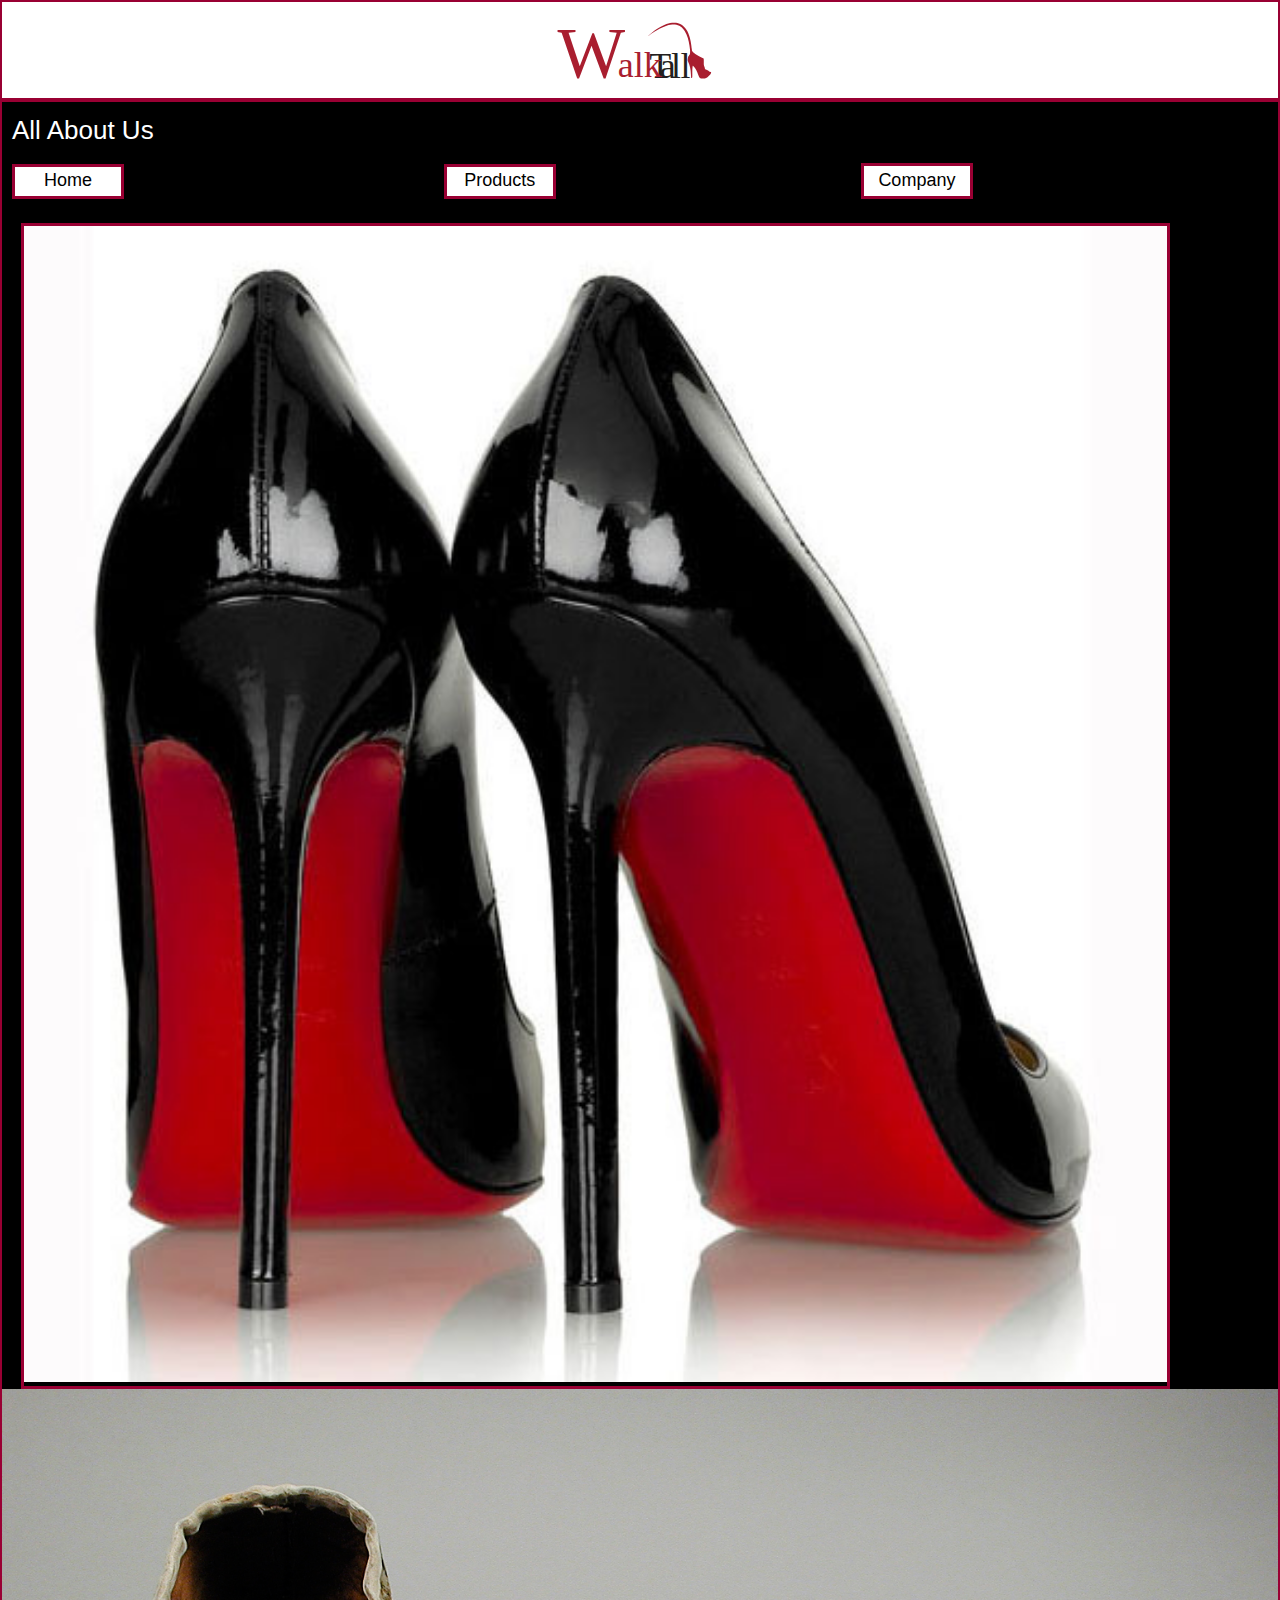
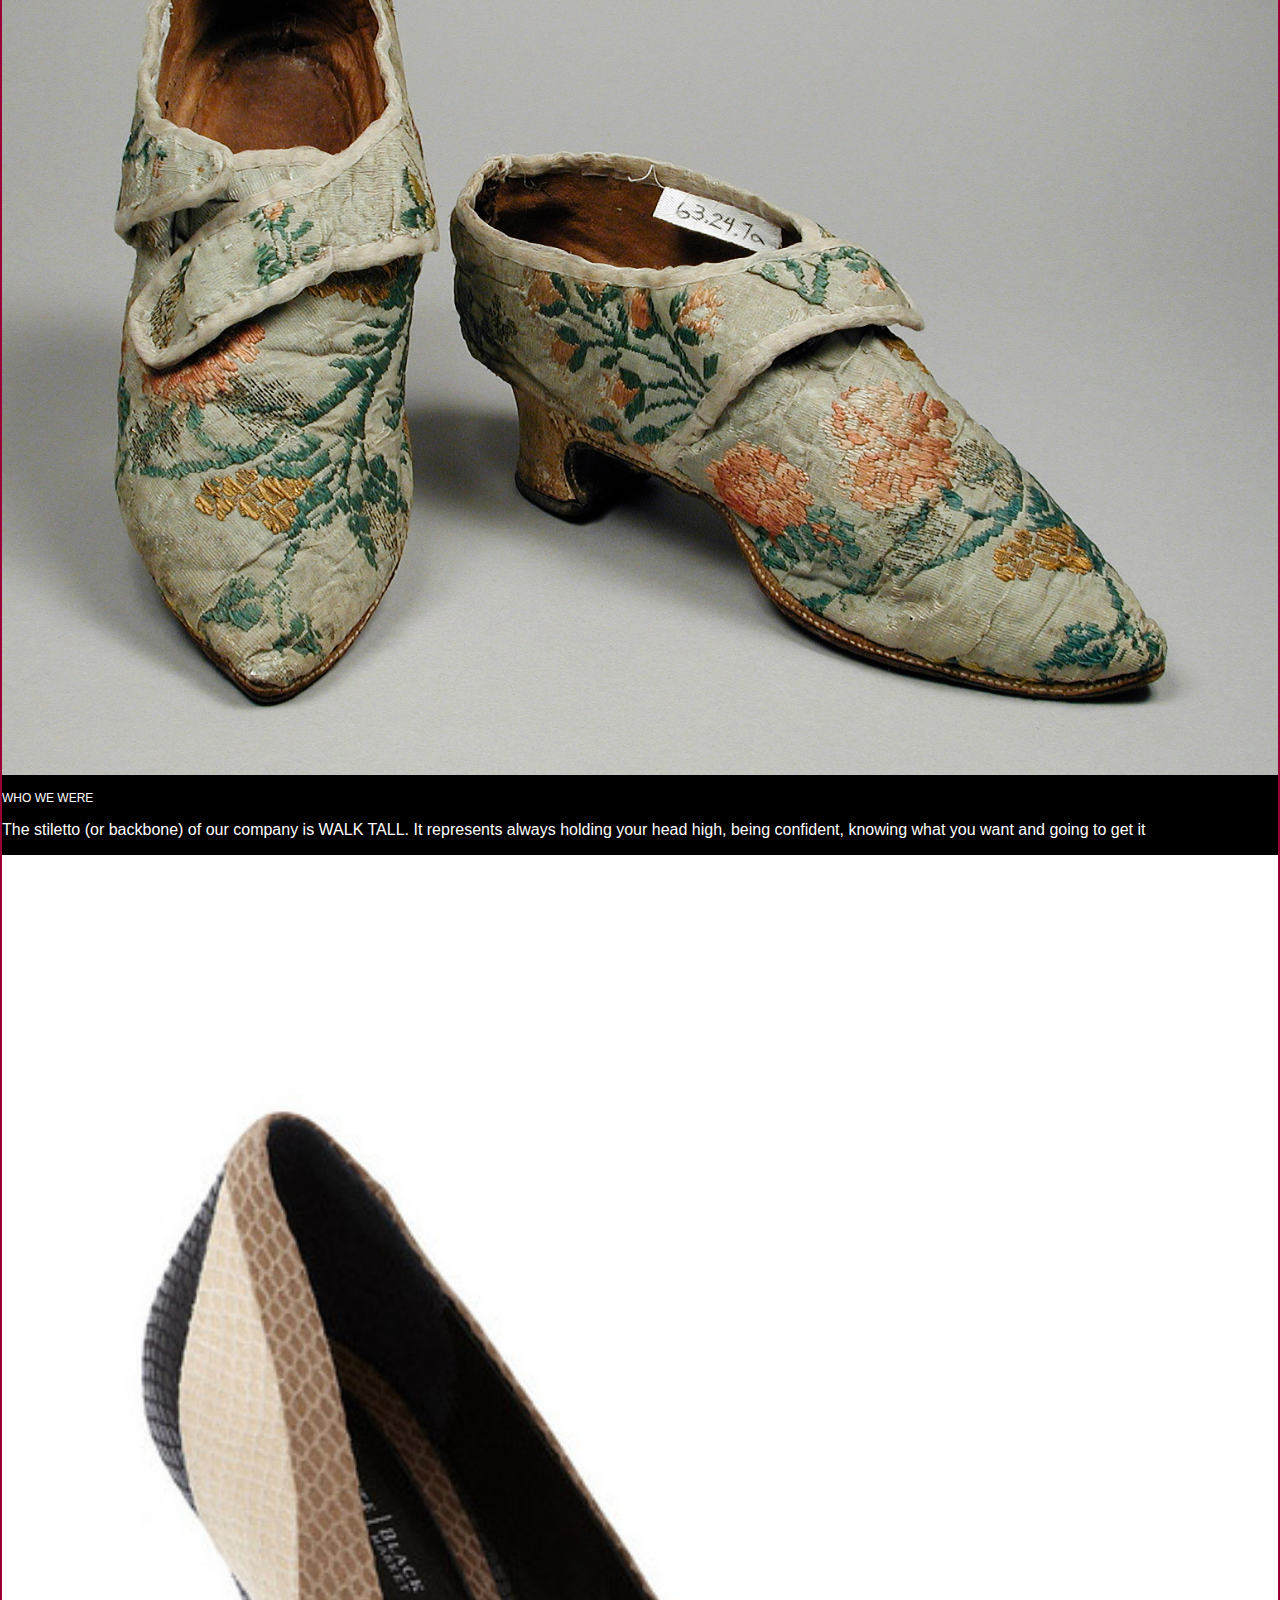
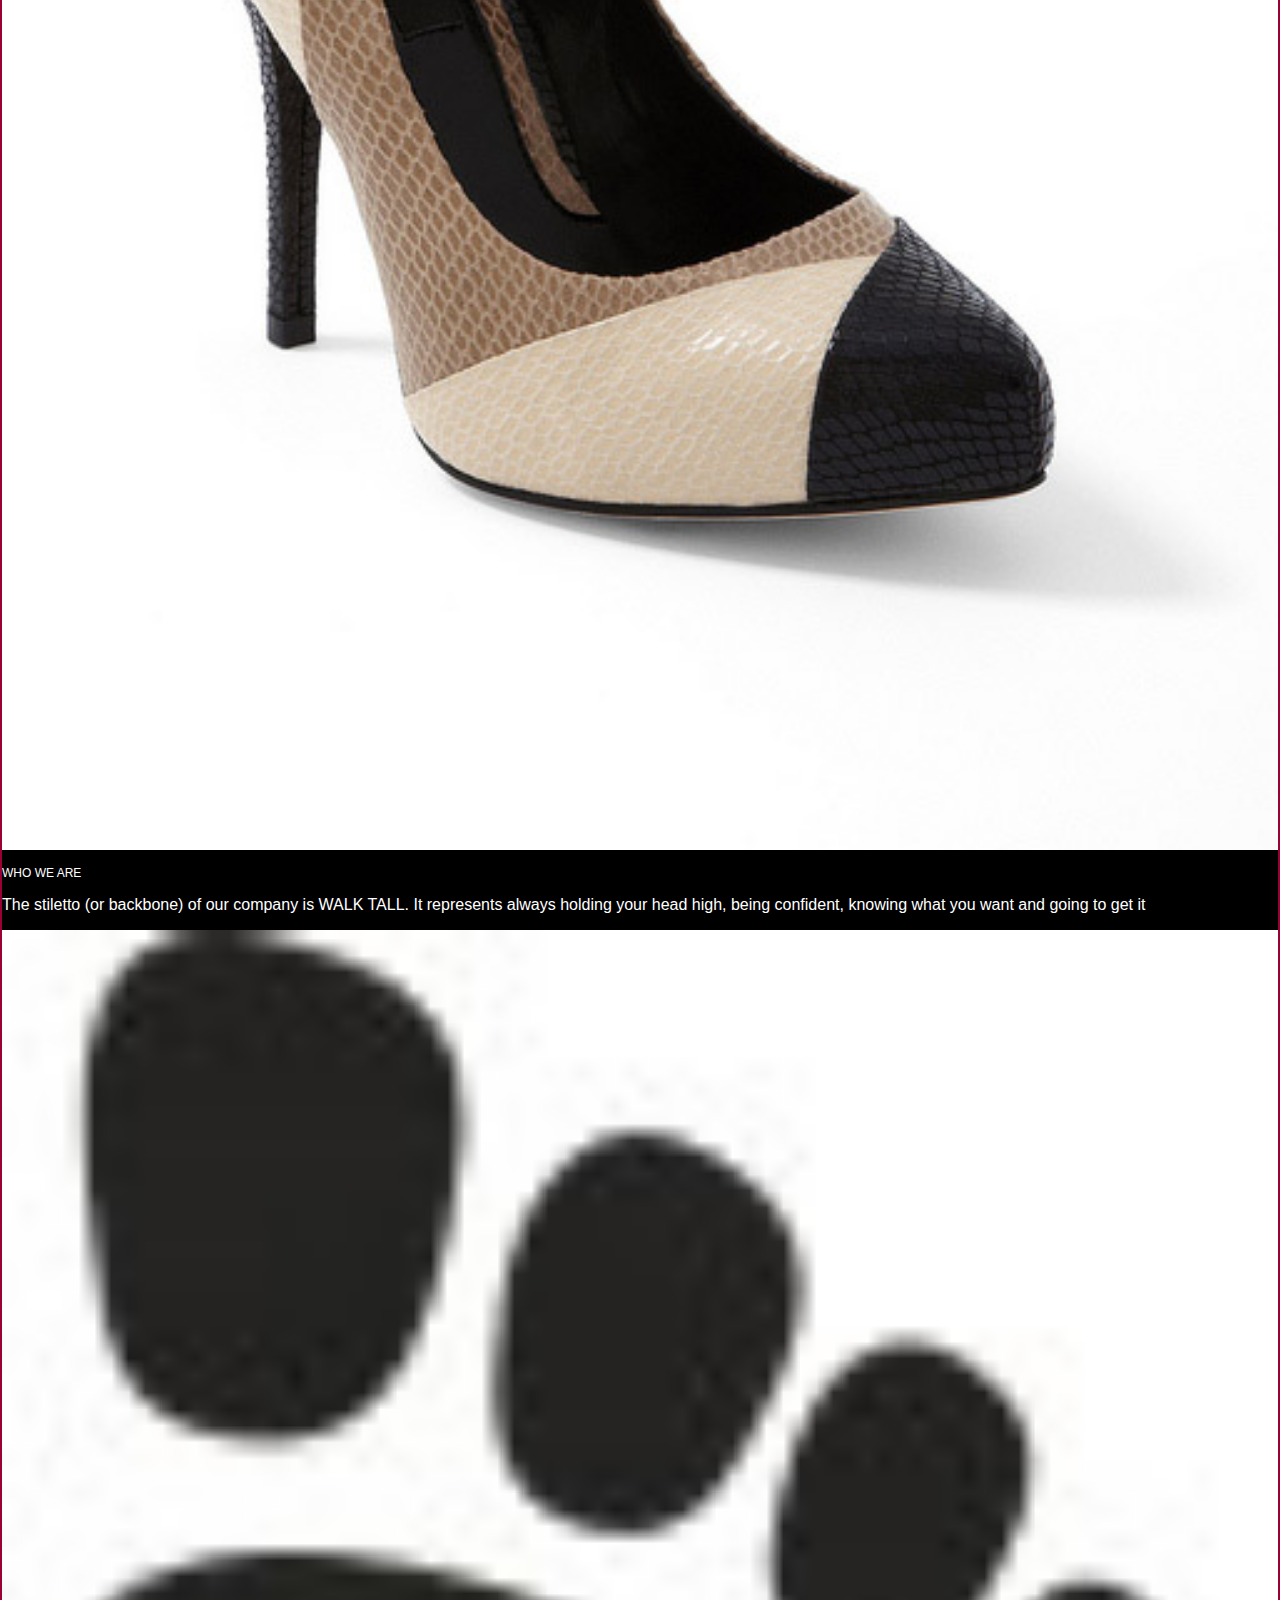
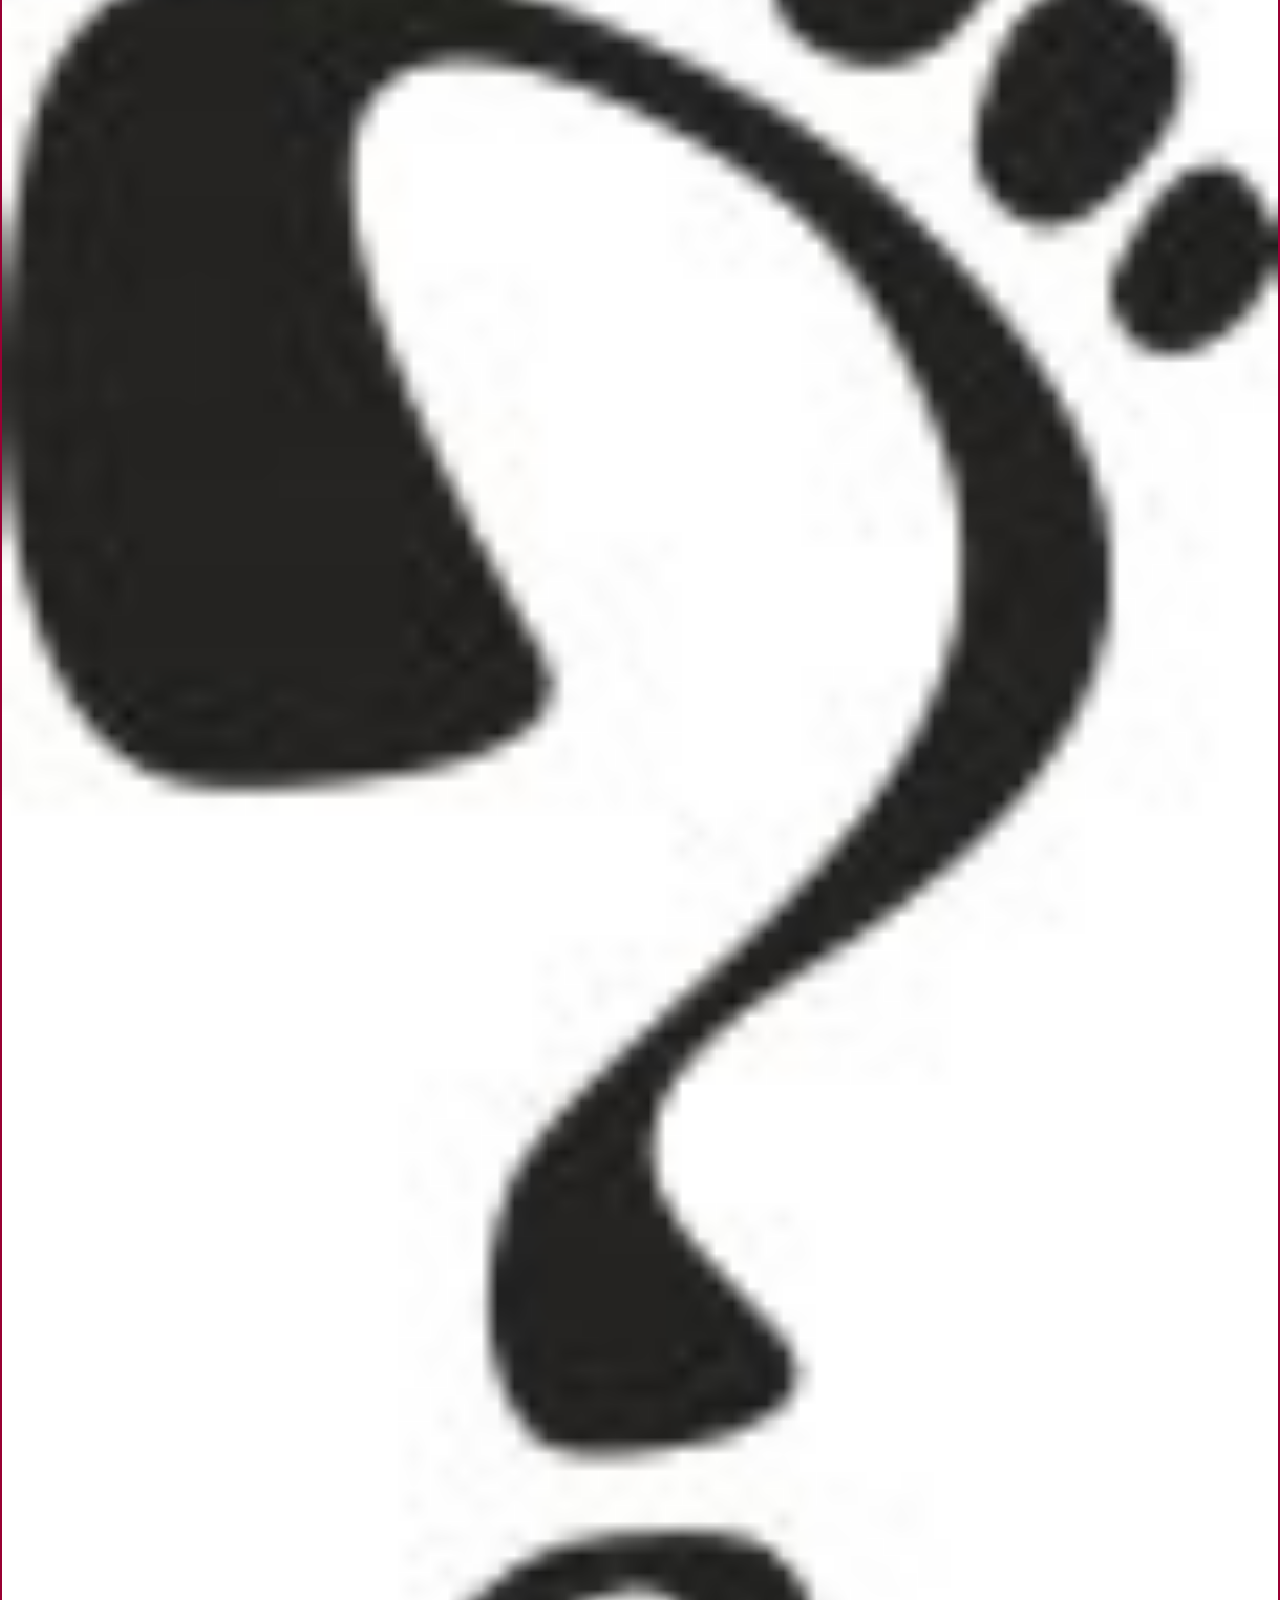
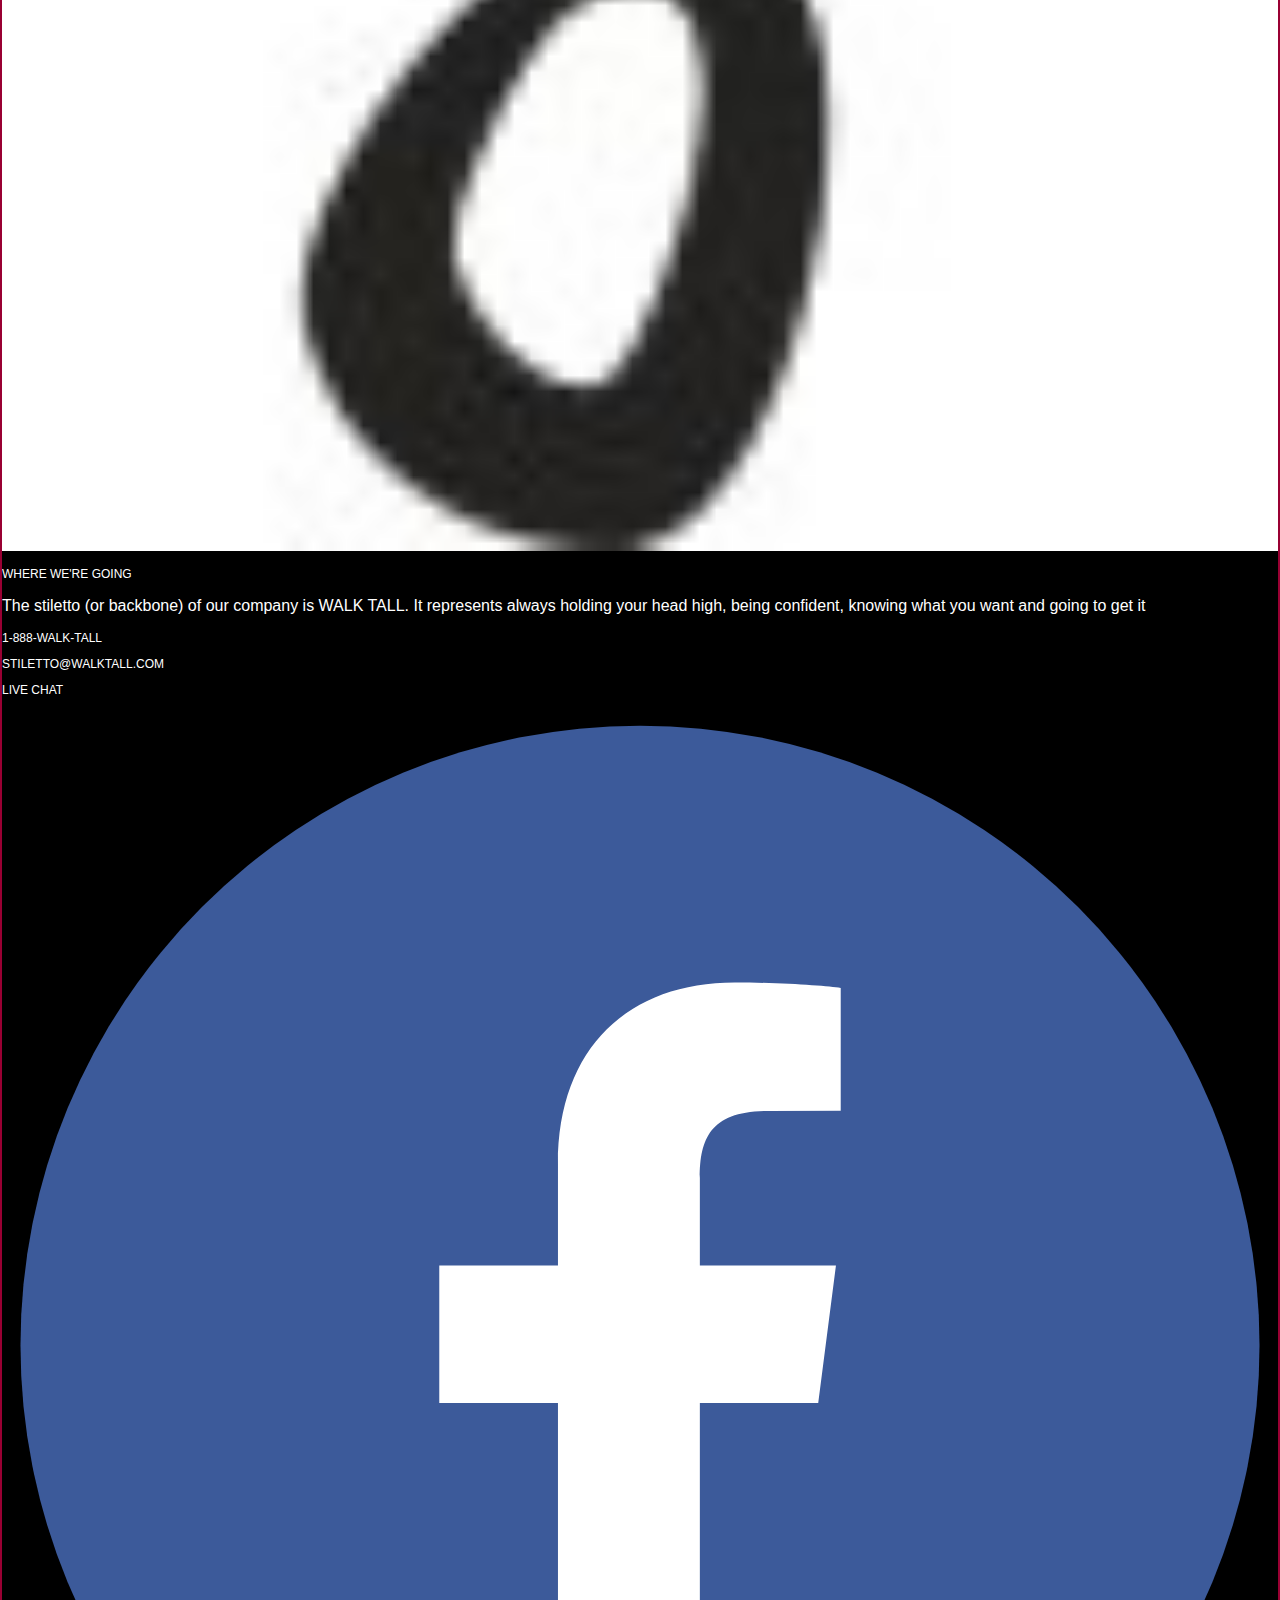
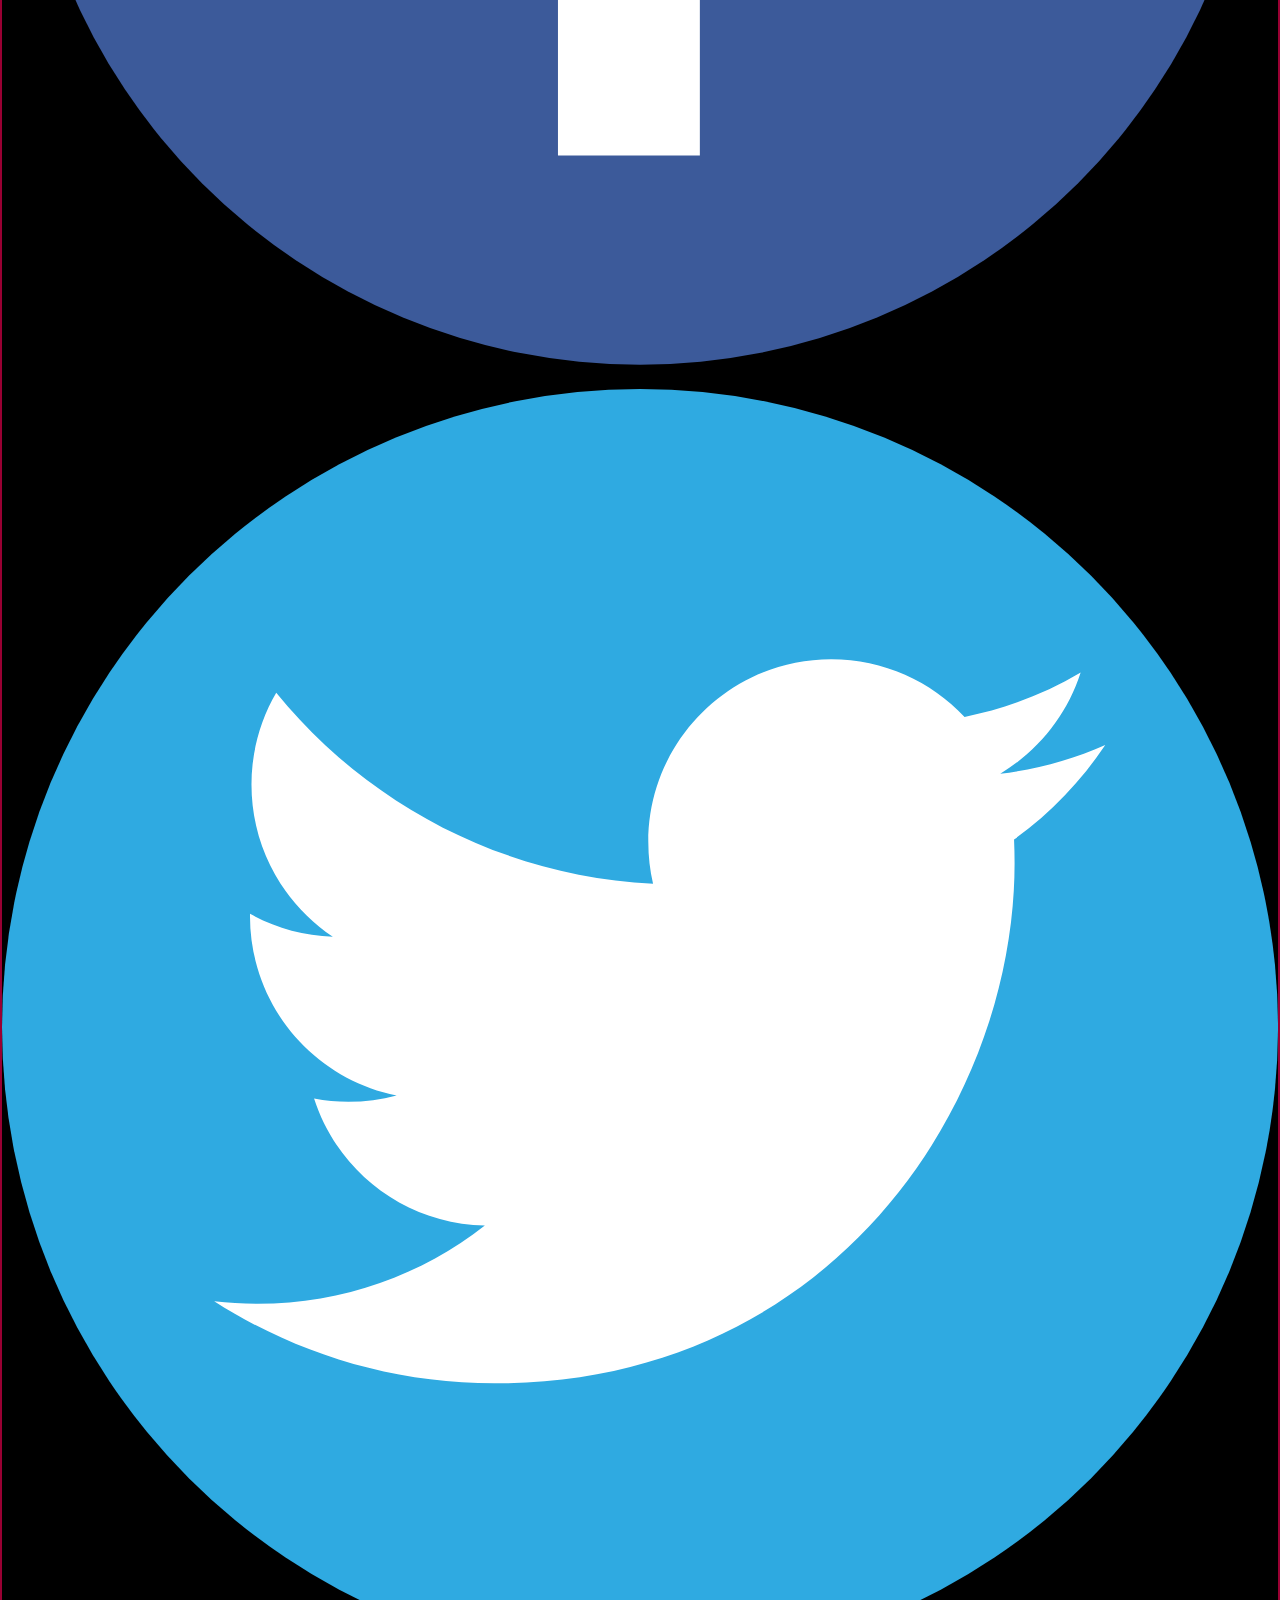
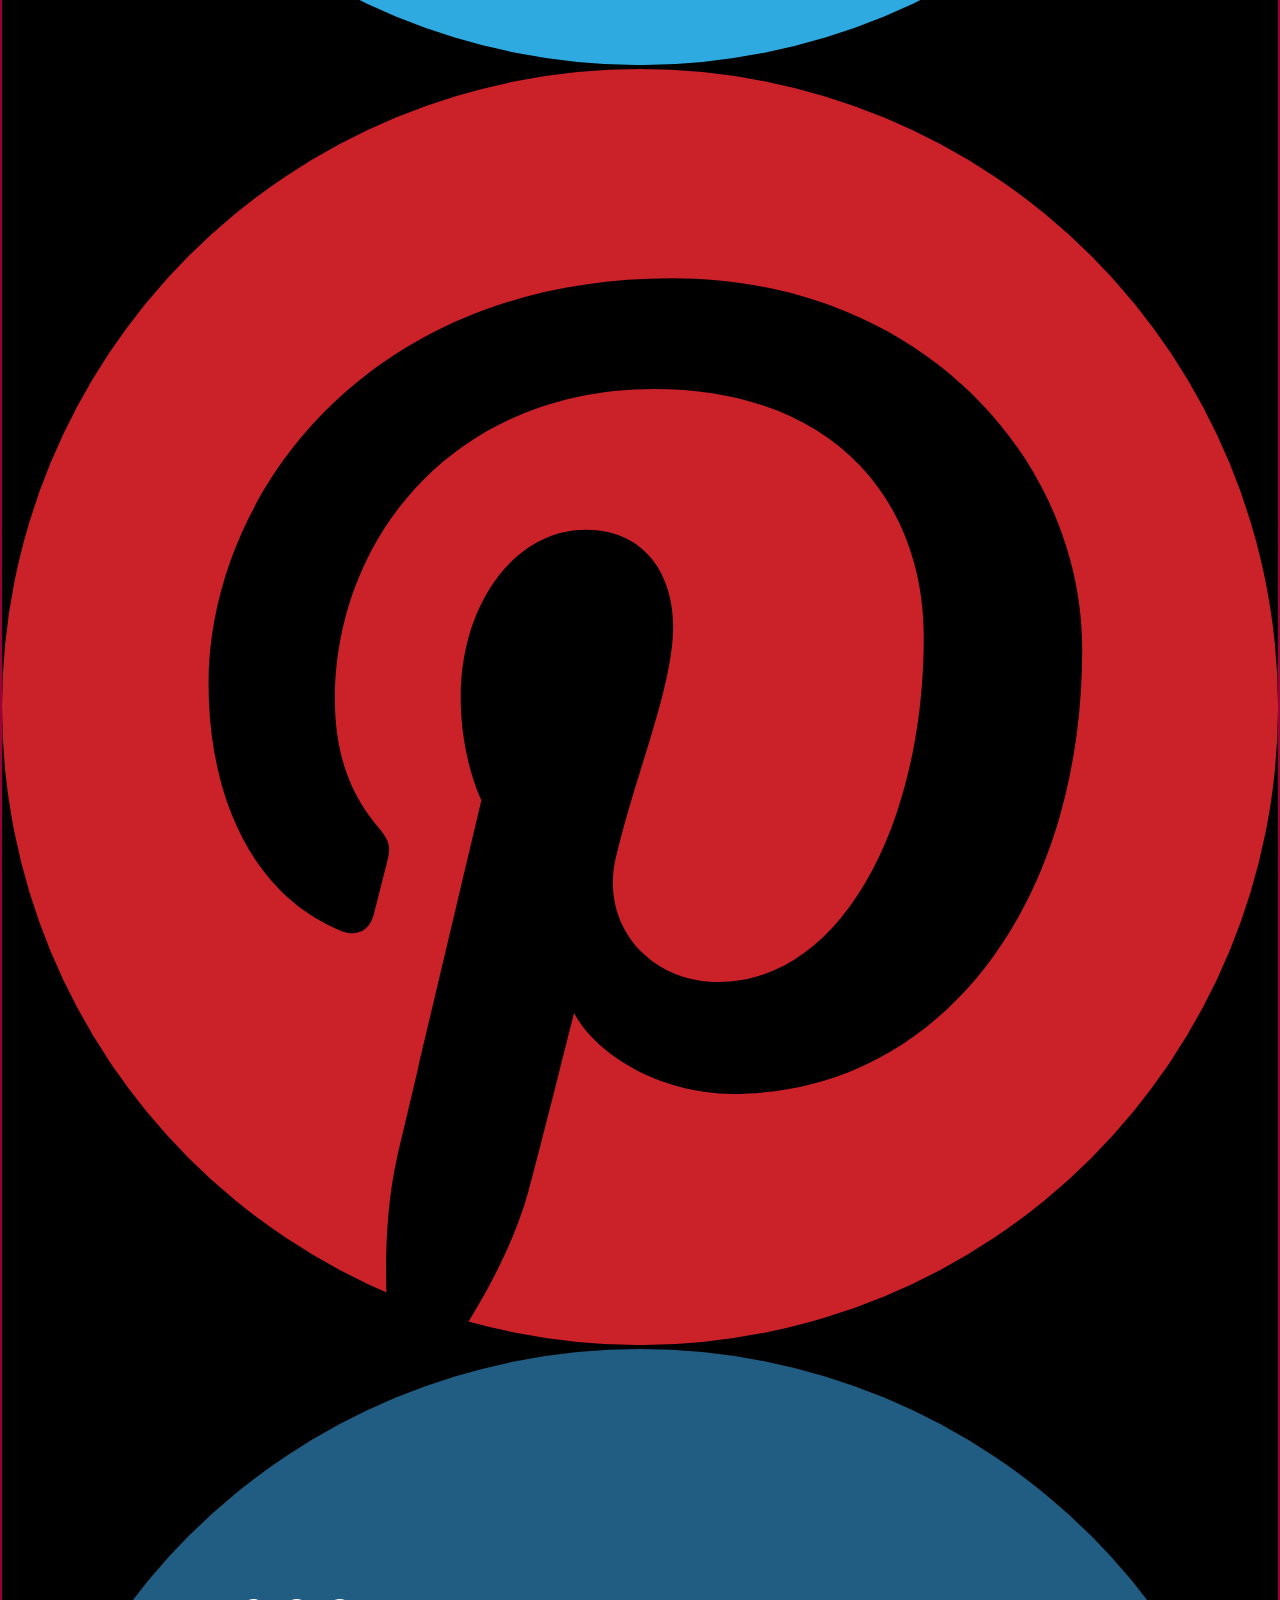
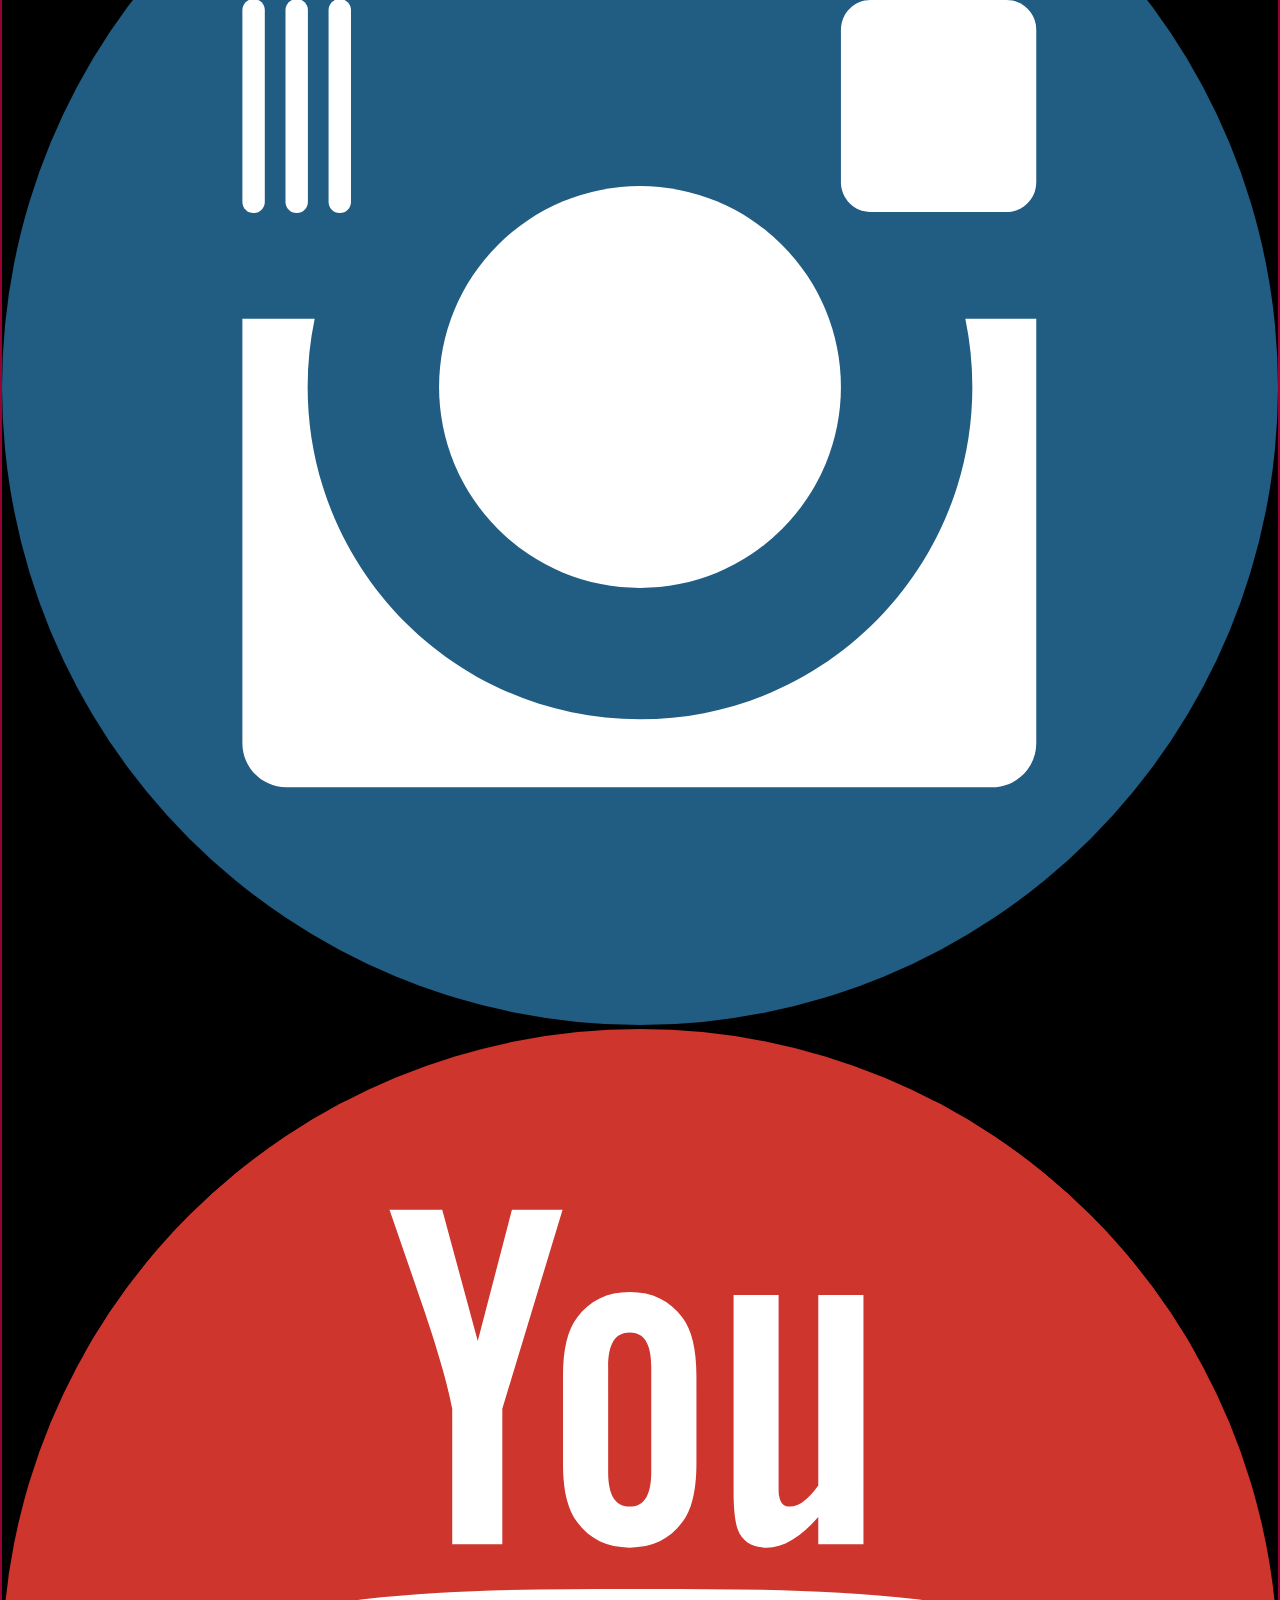
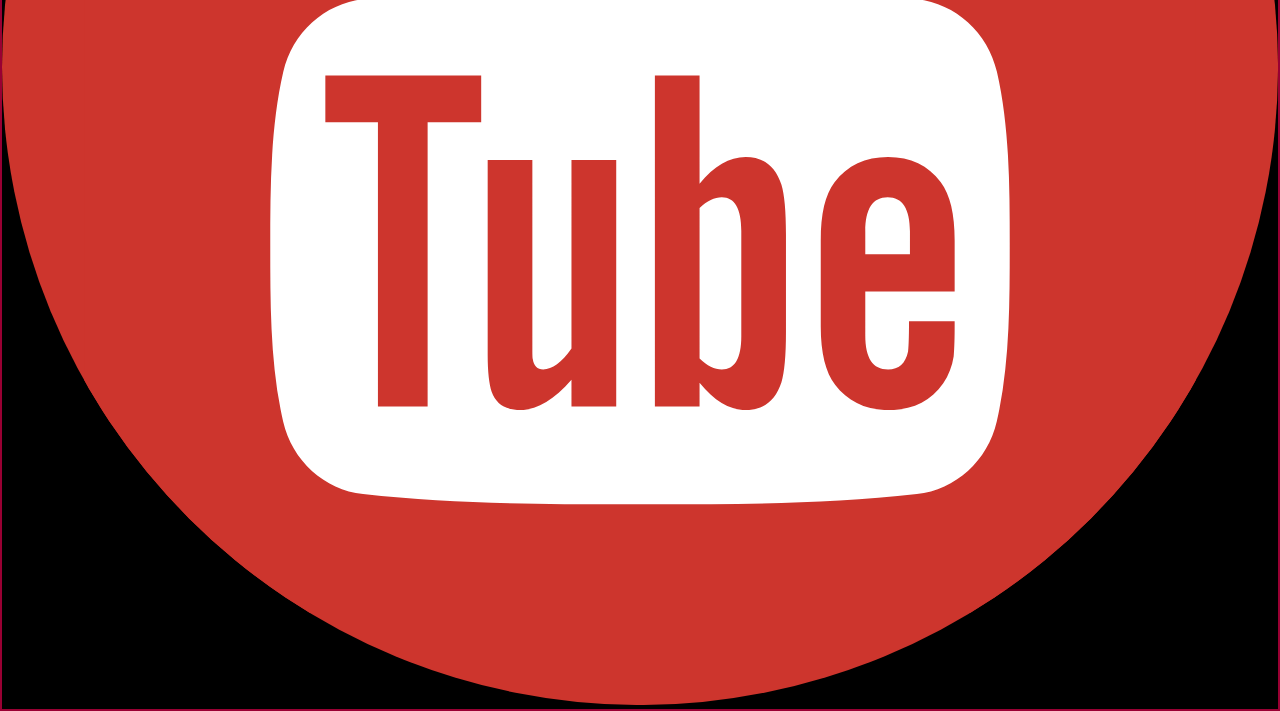
==== company.html @ d84bd737 "attempting css" ====
<!DOCTYPE html>
<html lang="en-ca">
<head>
	<meta charset="utf-8">
	<title>Walk Tall - Company</title>
	<meta name="viewport" content="width=device-width,initial-scale=1">
    <link href="css/general.css" rel="stylesheet">
</head>
<body>

    <header>
        <img src="images/walk-tall.svg" alt="Walk Tall Logo" class="walktall">
    </header>
    
    <h1> All About Us</h1>

<div class="home">
         <h2>Home</h2>
    </div>
    
    <div class="products">
         <h2>Products</h2>
    </div>
    
    <div class="company">
         <h2>Company</h2>
    </div>
    
    <div class="bigpicture">
        <img src="images/homephoto1.jpg" alt="black stilettos with a red bottom">
    </div>
    
    <img src="images/who-we-were.jpg" alt="Old Heels">
    
    <h3>Who We Were</h3>
    <p>The stiletto (or backbone) of our company is WALK TALL. It represents always holding your head high, being confident, knowing what you want and going to get it
    </p>
    
    <img src="images/who-we-are.jpg" alt="Heels of Today">
    
    <h3>Who We Are</h3>
    <p>The stiletto (or backbone) of our company is WALK TALL. It represents always holding your head high, being confident, knowing what you want and going to get it
    </p>
    
    <img src="images/where-were-going.jpg" alt="Question Mark">
    
    <h3>Where We're Going</h3>
    <p>The stiletto (or backbone) of our company is WALK TALL. It represents always holding your head high, being confident, knowing what you want and going to get it
    </p>
<footer>
    
        <div class="contactnumber">
            <h3>1-888-walk-tall</h3>
        </div>
    
        <div class="contactemail">
            <h3>Stiletto@walktall.com</h3>
            <h3>live chat</h3>
        </div>
    
        <div class="facebook">
            <img src="images/facebook.svg" alt="facebook logo">
        </div>
        
        <div class="twitter">
            <img src="images/twitter.svg" alt="twitter logo">
        </div>
        
        <div class="pinterest">
            <img src="images/pinterest.svg" alt="pinterest logo">
        </div>
        
        <div class="instagram">
            <img src="images/instagram.svg" alt="instagram logo">
        </div>
        
        <div class="youtube">
            <img src="images/youtube.svg" alt="youtube logo">
        </div>
 
    </footer>
</body>
---- css/general.css ----
@charset "utf-8";

@-moz-viewport { width: device-width; scale: 1; }
@-ms-viewport { width: device-width; scale: 1; }
@-o-viewport { width: device-width; scale: 1; }
@-webkit-viewport { width: device-width; scale: 1; }
@viewport { width: device-width; scale: 1; }

* {
	-moz-box-sizing: border-box;
	-webkit-box-sizing: border-box;
	box-sizing: border-box;
}

html {
	-moz-text-size-adjust: 100%;
	-ms-text-size-adjust: 100%;
	-webkit-text-size-adjust: 100%;
	text-size-adjust: 100%;
    font-size: 100%;
    font-family: "Avant Garde", "Century Gothic","AppleGothic", sans-serif;
}

body {
    outline: #990033  solid 4px;
    margin: 2px;
    padding: 0;
    background-color: black;
}

.walktall {
    height: 150px;
    width: 100%;
    margin-top: -1.5rem;
}

header {
    background-color: white;
    background-repeat: no-repeat;
    overflow: hidden;
    height: 6rem;
    stroke: red;
    outline: #990033  solid 4px;
}

h1  {
    font-size: 26px;
    margin-left: 10px;
    text-align: left;
    font-weight: lighter;
    color: white;
}

.home   {
    margin: 10px;
    padding: .2rem;
    height: 2.2rem;
    width: 7rem;
    background-color: white;
    border: .2rem solid #990033;
}

.products   {
    margin: 4px;
    padding: .2rem;
    height: 2.2rem;
    width: 7rem;
    background-color: white;
    border: .2rem solid #990033;
}

.company  {
    margin: 4px;
    padding: .2rem;
    height: 2.2rem;
    width: 7rem;
    background-color: white;
    border: .2rem solid #990033;
}

h2  {
    text-align: center;
    margin: 0;
    font-weight: 100;
    font-size: 18px;
}

.company {
    position: relative;
    left: 67%; 
    top: -5.3rem;
}

.products   {
    position: relative;
    left: 34.3%; 
    top: -2.8rem;
}

img {
    width: 100%;
}

.bigpicture {
    max-width: 90%;
    display: block;
    margin-left: 1.2rem;
    margin-top: -4rem;
    border: solid 3px #990033;
}






figure {
    margin: 0 auto 1.5rem;
    width: 40%;
    height: 10%;
}

figcaption {
    font-size: 10px;
    padding: .5rem 5%;
    text-transform: uppercase;
}

figure {
    background-color: white;
}

p   {
    color: white;
}

h3  {
    color: white;
    font-weight: lighter;
    text-transform: uppercase;
    font-size: 12px;
}
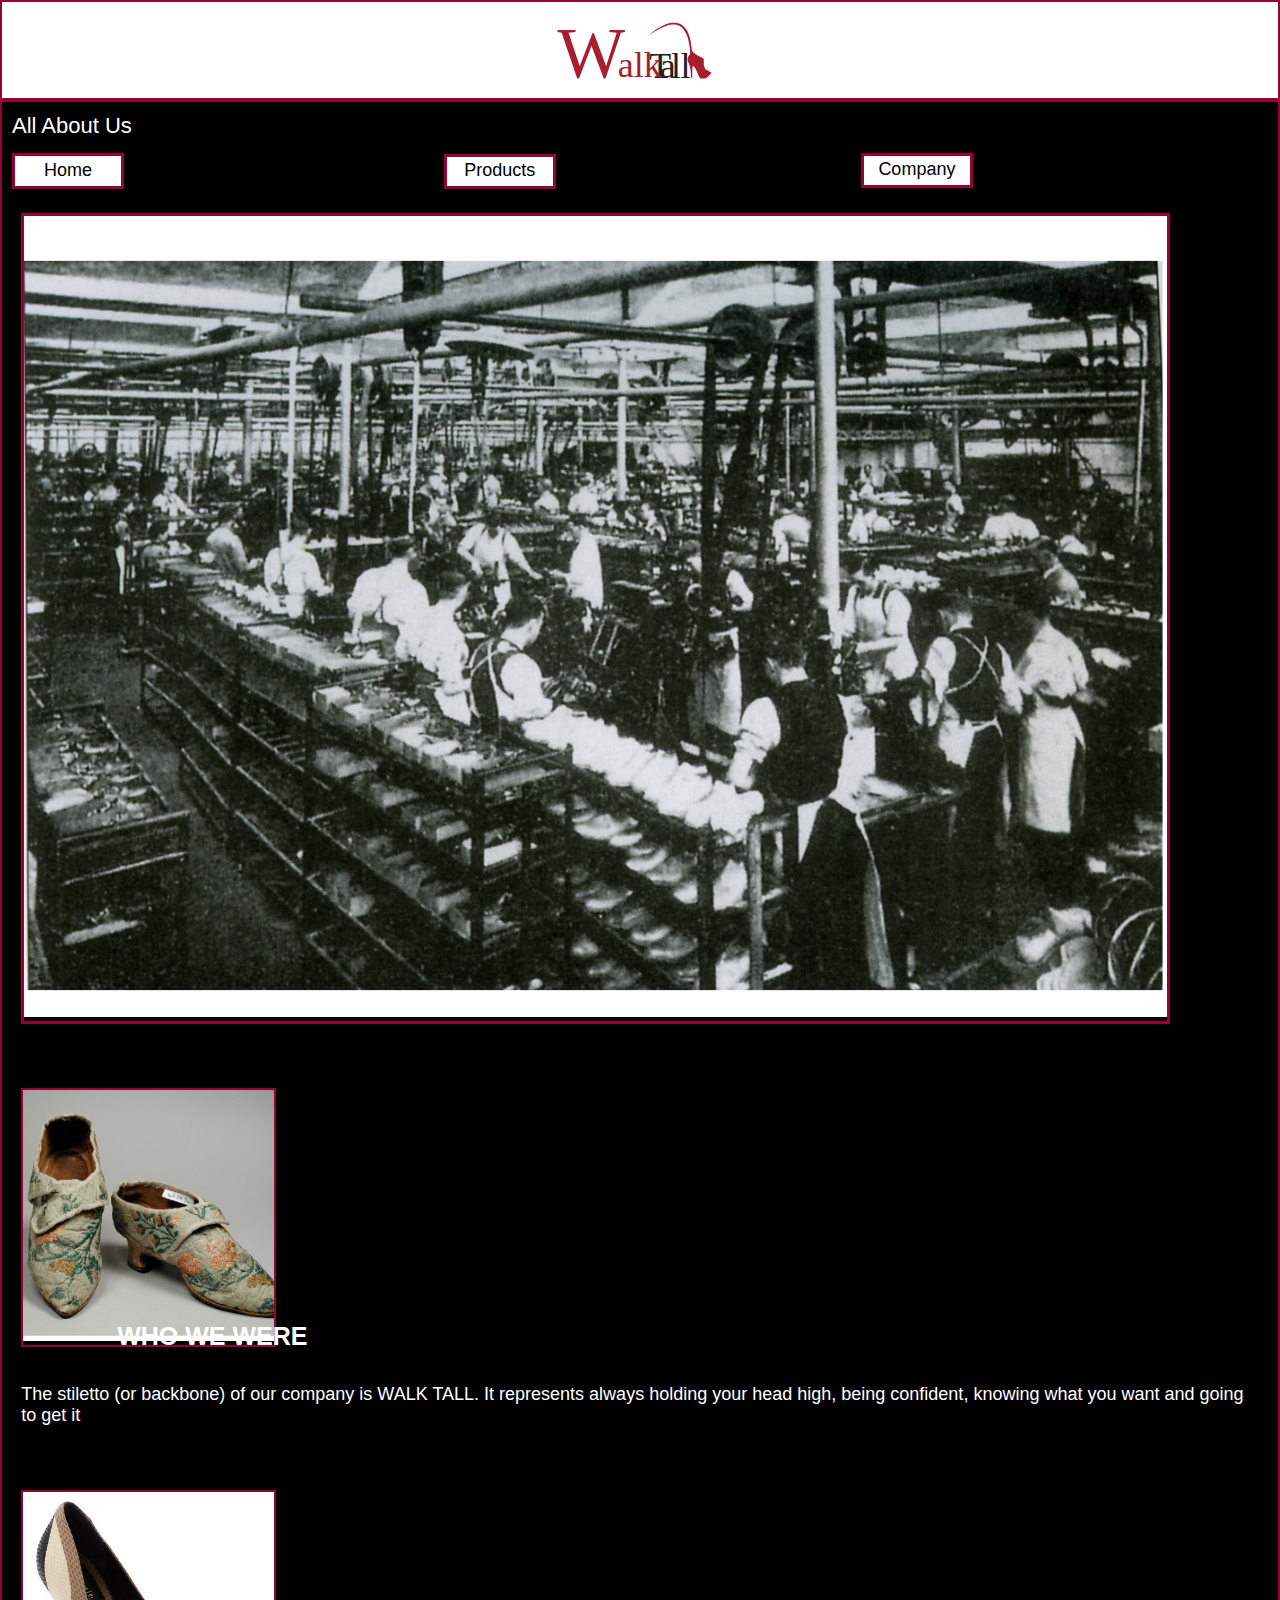
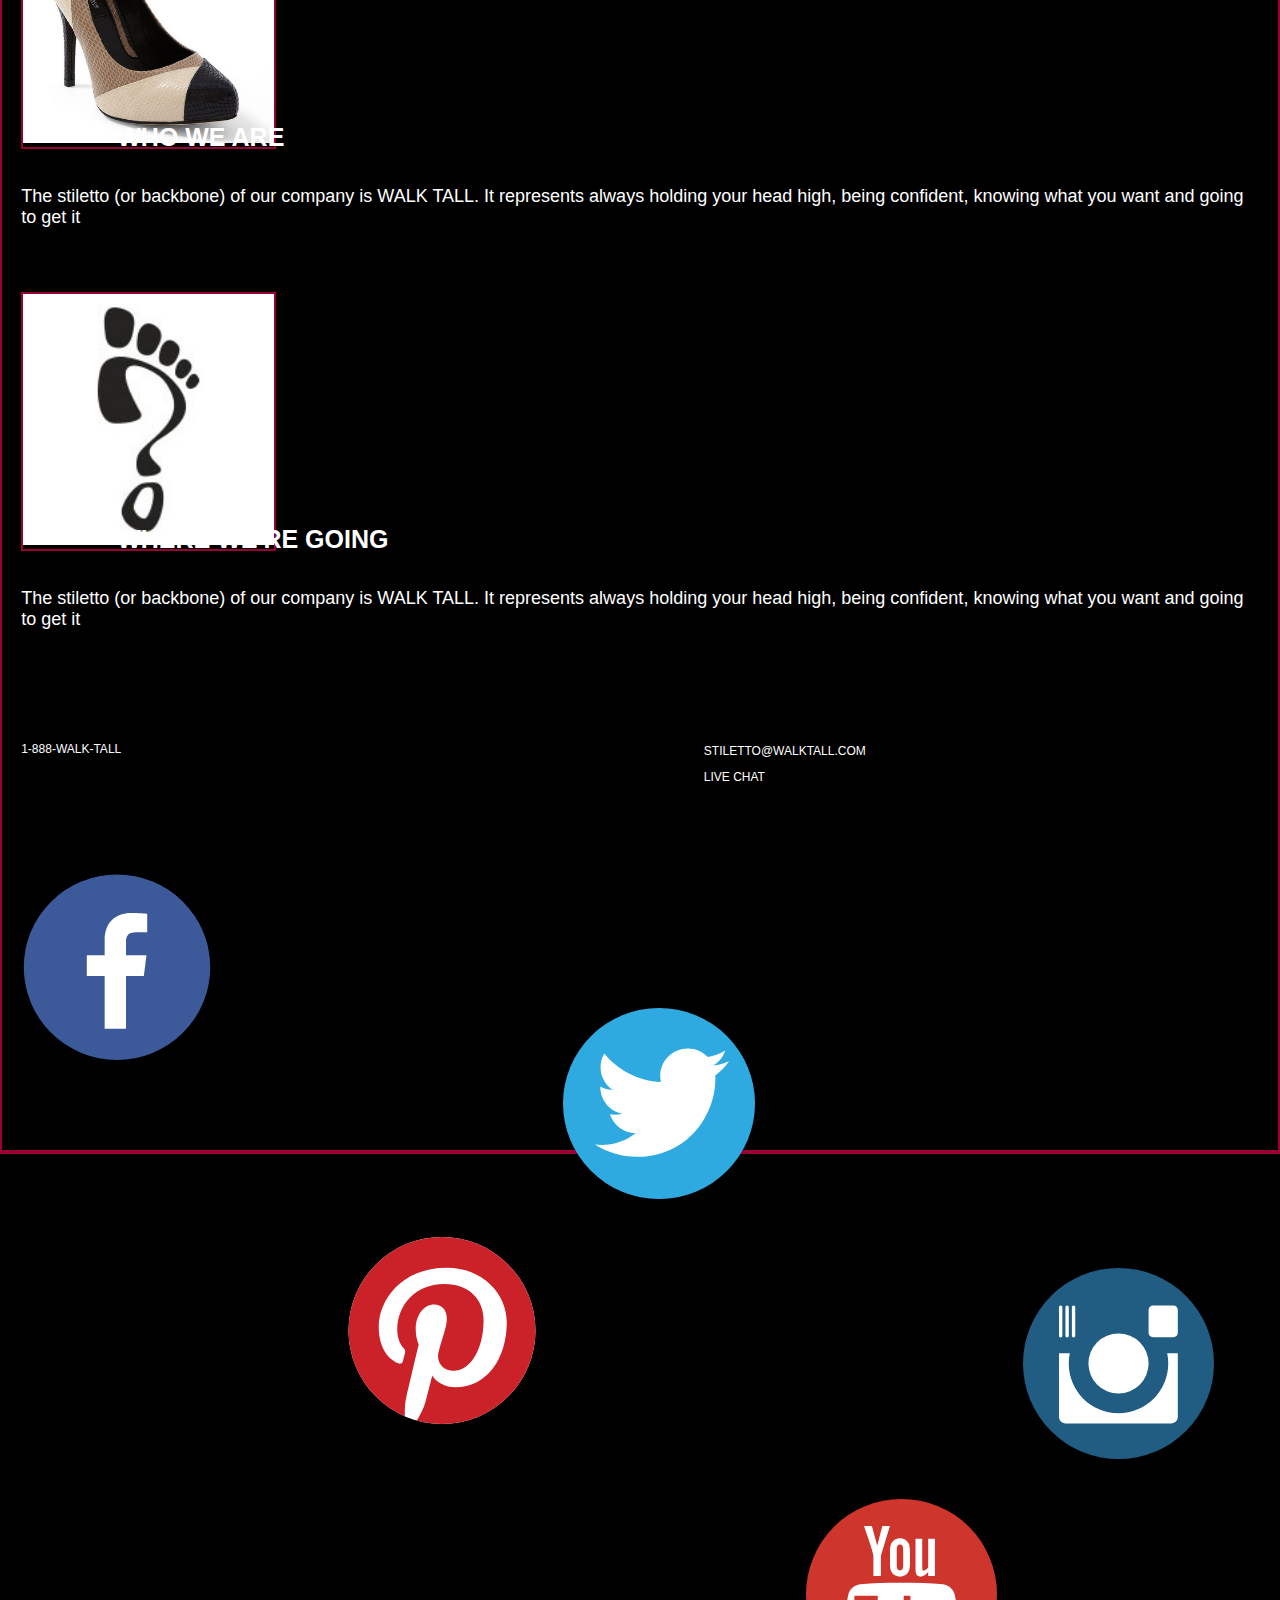
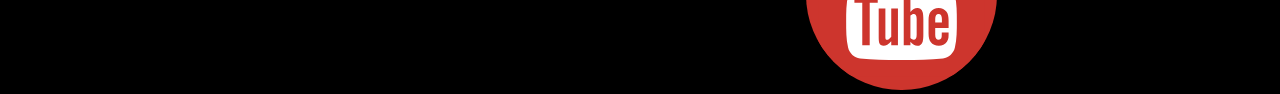
==== commit c8be7d6d: "edittss" ====
--- a/company.html
+++ b/company.html
@@ -27,24 +27,30 @@
     </div>
     
     <div class="bigpicture">
-        <img src="images/homephoto1.jpg" alt="black stilettos with a red bottom">
+        <img src="images/inside-factory.jpg" alt="black stilettos with a red bottom">
     </div>
     
+    <div class="whowewere">
     <img src="images/who-we-were.jpg" alt="Old Heels">
-    
-    <h3>Who We Were</h3>
+    </div>
+        
+    <h4>Who We Were</h4>
     <p>The stiletto (or backbone) of our company is WALK TALL. It represents always holding your head high, being confident, knowing what you want and going to get it
     </p>
     
+    <div class="whoweare">
     <img src="images/who-we-are.jpg" alt="Heels of Today">
-    
-    <h3>Who We Are</h3>
+    </div>
+        
+    <h4>Who We Are</h4>
     <p>The stiletto (or backbone) of our company is WALK TALL. It represents always holding your head high, being confident, knowing what you want and going to get it
     </p>
     
+    <div class="whereweregoing">
     <img src="images/where-were-going.jpg" alt="Question Mark">
-    
-    <h3>Where We're Going</h3>
+    </div>
+        
+    <h4>Where We're Going</h4>
     <p>The stiletto (or backbone) of our company is WALK TALL. It represents always holding your head high, being confident, knowing what you want and going to get it
     </p>
 <footer>
--- a/css/general.css
+++ b/css/general.css
@@ -44,10 +44,10 @@
 }
 
 h1  {
-    font-size: 26px;
+    font-size: 22px;
     margin-left: 10px;
     text-align: left;
-    font-weight: lighter;
+    font-weight: 400;
     color: white;
 }
 
@@ -106,32 +106,49 @@
     display: block;
     margin-left: 1.2rem;
     margin-top: -4rem;
-    border: solid 3px #990033;
-}
-
-
-
-
-
+    margin-bottom: 1rem;
+    border: solid 3px #990033;
+}
 
 figure {
-    margin: 0 auto 1.5rem;
-    width: 40%;
-    height: 10%;
+    background-color: white;
+    margin: 1.2rem;
+    width: 40%;
+    border: .2rem solid #990033;
 }
 
 figcaption {
     font-size: 10px;
     padding: .5rem 5%;
     text-transform: uppercase;
-}
-
-figure {
-    background-color: white;
+    border:.1rem solid #990033 ;
+}
+
+.thismonth  {
+    position: relative;
+    left: 49.5%; 
+    top: -11.6rem;
+    margin-bottom: -19rem;
 }
 
 p   {
     color: white;
+    font-size: 18px;
+    font-weight: lighter;
+    padding-right: 1.2rem;
+    padding-left: 1.2rem;
+}
+
+.contactnumber  {
+    margin-top: -8rem;
+    margin-bottom: 4rem;
+    margin-left: 1.2rem;
+}
+
+.contactemail   {
+    position: relative;
+    left: 55%; 
+    top: -4.75rem;
 }
 
 h3  {
@@ -140,3 +157,178 @@
     text-transform: uppercase;
     font-size: 12px;
 }
+
+.facebook {
+    width: 15%;
+    margin-left: 1.2rem;
+}
+
+.twitter {
+    width: 15%;
+    position: relative;
+    left: 44%; 
+    top: -3.7rem;
+}
+
+.instagram {
+    width: 15%;
+    position: relative;
+    left: 80%; 
+    top: -11.6rem;
+}
+
+.youtube {
+    width: 15%;
+    position: relative;
+    left: 63%; 
+    top: -9.4rem;
+}
+
+.pinterest {
+    width: 19%;
+    position: relative;
+    left: 25%; 
+    top: -1.6rem;
+}
+
+footer  {
+    margin-top: 15rem;
+    height: 25.5rem;
+}
+
+h4  {
+    font-size: 25px;
+    color: white;
+    text-transform: uppercase;
+    margin-left: 7.2rem;
+    margin-top: -1.6rem;
+}
+
+.whowewere  {
+    width: 20%;
+    margin-left: 1.2rem;
+    border: solid 2px #990033;
+    margin-top: 4rem;
+}
+
+.whoweare   {
+    width: 20%;
+    margin-left: 1.2rem;
+    border: solid 2px #990033;
+    margin-top: 4rem;
+}
+
+.whereweregoing {
+    width: 20%;
+    margin-left: 1.2rem;
+    border: solid 2px #990033;
+    margin-top: 4rem;
+}
+
+.product1   {
+    width: 40%;
+    margin-left: 1.2rem;
+    border: solid 3px #990033;
+}
+
+.price1 {
+    margin-left: 3.5rem;
+}
+
+.product2   {
+    width: 40%;
+    border: solid 3px #990033;
+    position: relative;
+    left: 55%; 
+    top: -13.6rem;
+}
+
+.price2 {
+    position: relative;
+    left: 65%; 
+    top: -13.6rem;
+}
+    
+.product3   {
+    width: 40%;
+    border: solid 3px #990033;
+    position: relative;
+    left: 1.2rem; 
+    top: -13.6rem;
+}
+
+.price3 {
+    position: relative;
+    left: 15%;
+    top: -13.5rem;
+}
+
+.product4   {
+    width: 40%;
+    border: solid 3px #990033;
+    position: relative;
+    left: 55%; 
+    top: -27.2rem;
+}
+
+.price4 {
+    position: relative;
+    left: 65%; 
+    top: -27.2rem;
+}
+
+.product5   {
+    width: 40%;
+    border: solid 3px #990033;
+    position: relative;
+    left: 55%; 
+    top: -27.2rem;
+}
+
+.price5 {
+    position: relative;
+    left: 65%; 
+    top: -27.2rem;
+}
+
+.product6   {
+    width: 40%;
+    border: solid 3px #990033;
+    position: relative;
+    left: 1.2rem; 
+    top: -40.83rem;
+}
+
+.price6 {
+    position: relative;
+    left: 15%;
+    top: -40.83rem;
+}
+
+.product7   {
+    width: 40%;
+    border: solid 3px #990033;
+    position: relative;
+    left: 1.2rem; 
+    top: -40.83rem;
+}
+
+.price7 {
+    position: relative;
+    left: 15%;
+    top: -40.83rem;
+}
+
+.product8   {
+    width: 40%;
+    border: solid 3px #990033;
+    position: relative;
+    left: 55%; 
+    top: -54.4rem;
+}
+
+.price8 {
+    position: relative;
+    left: 65%;
+    top: -54.4rem;
+}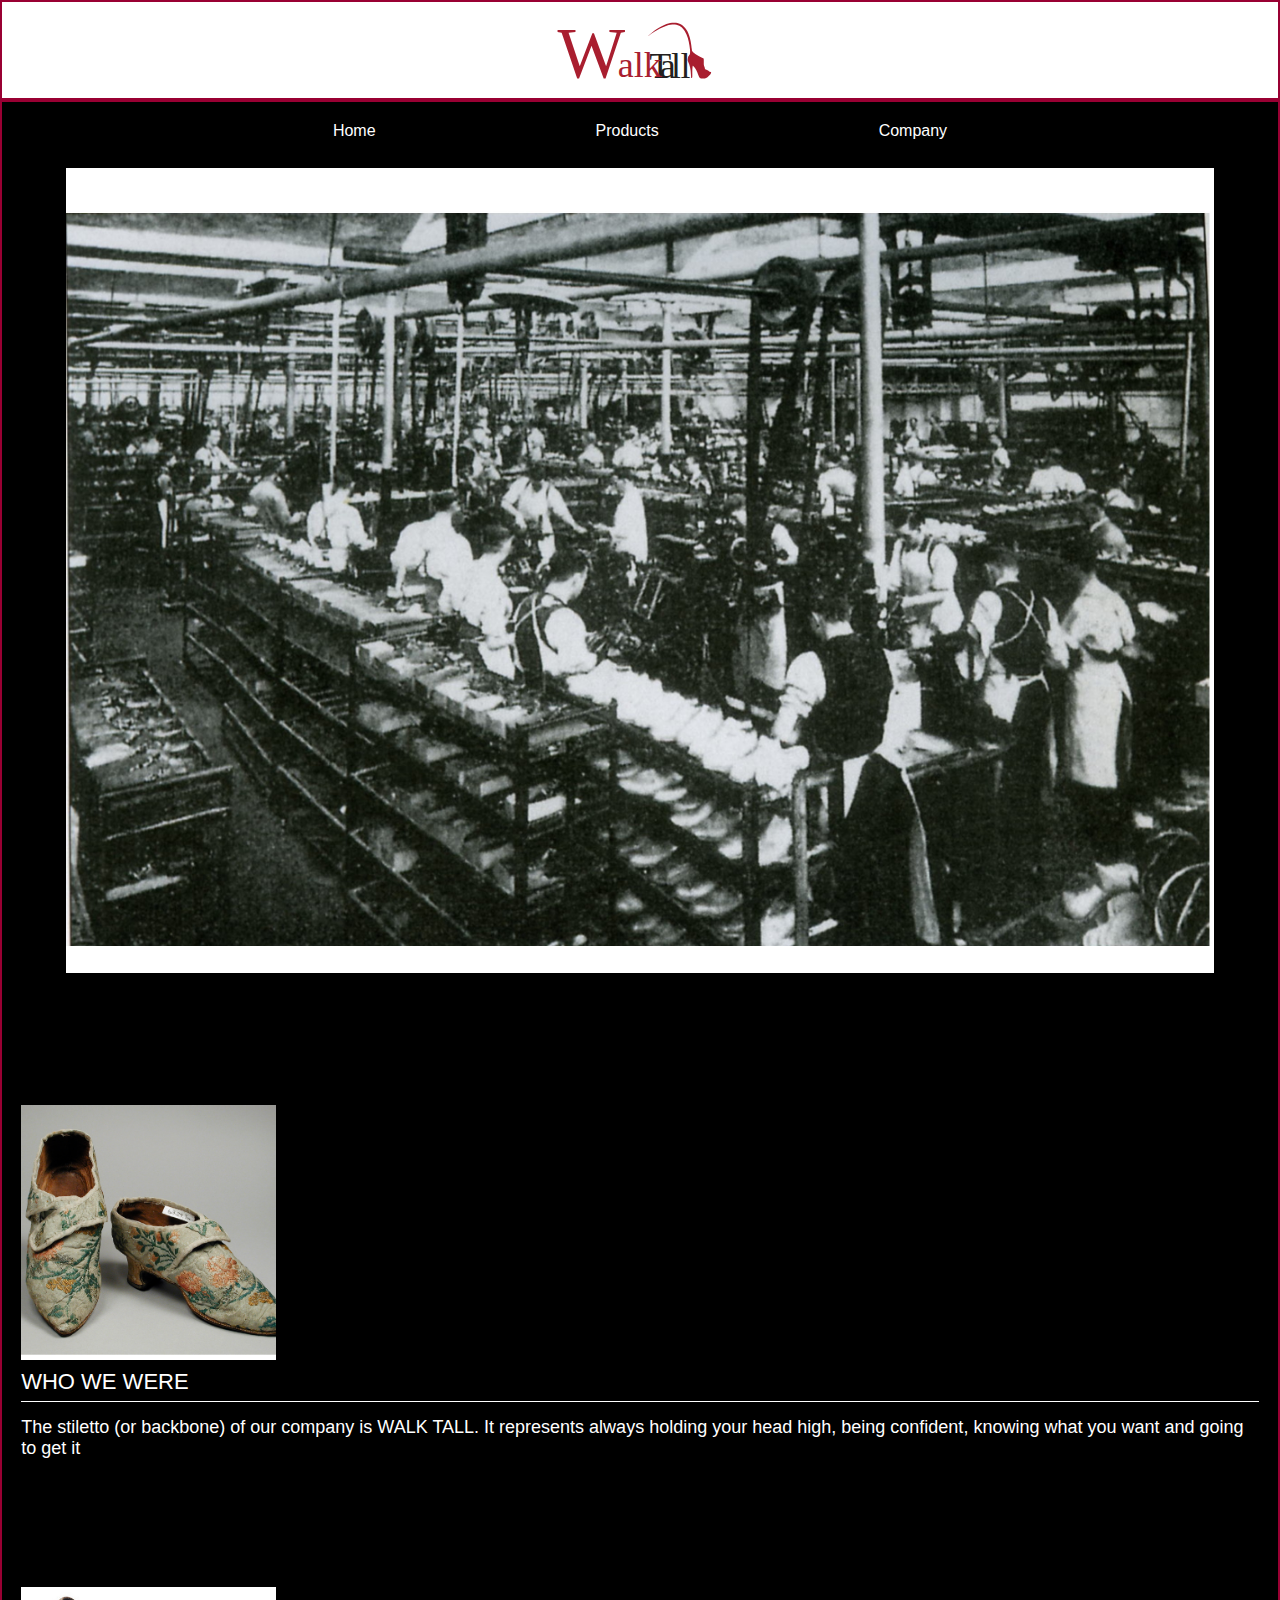
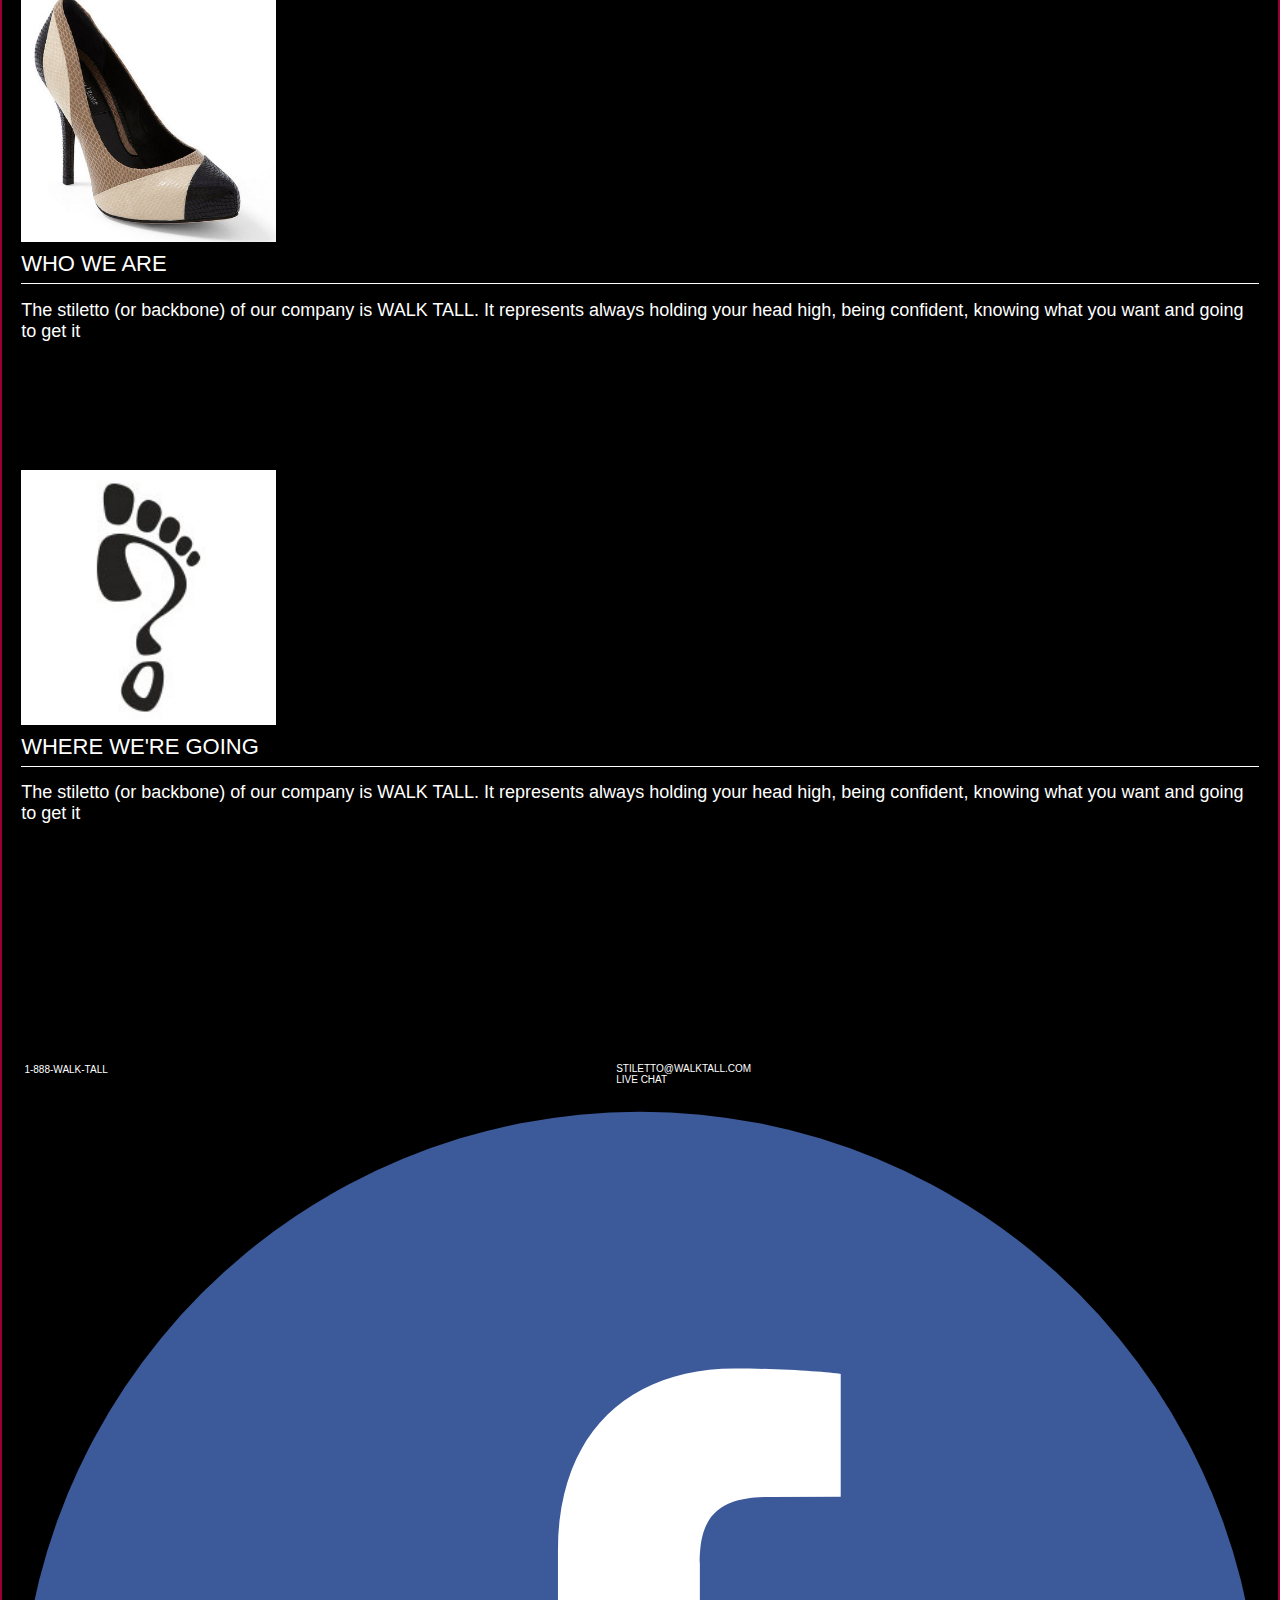
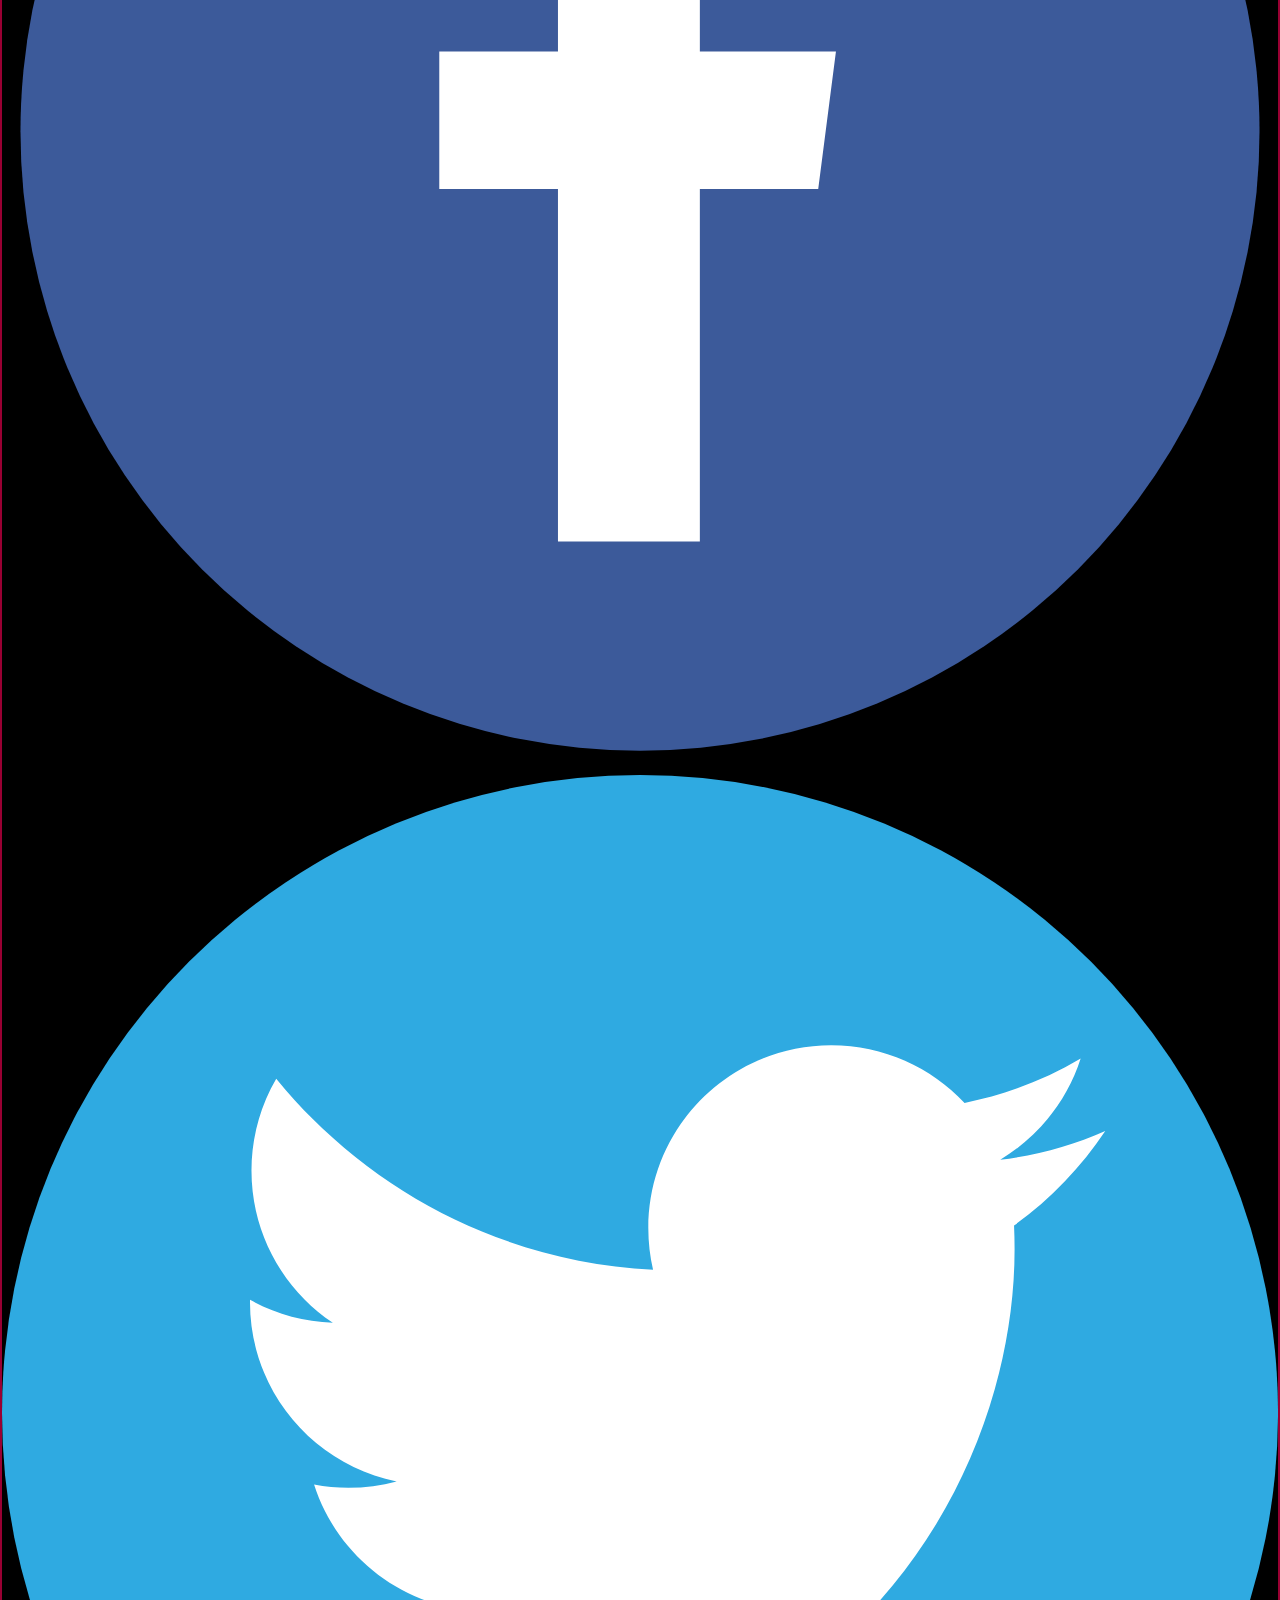
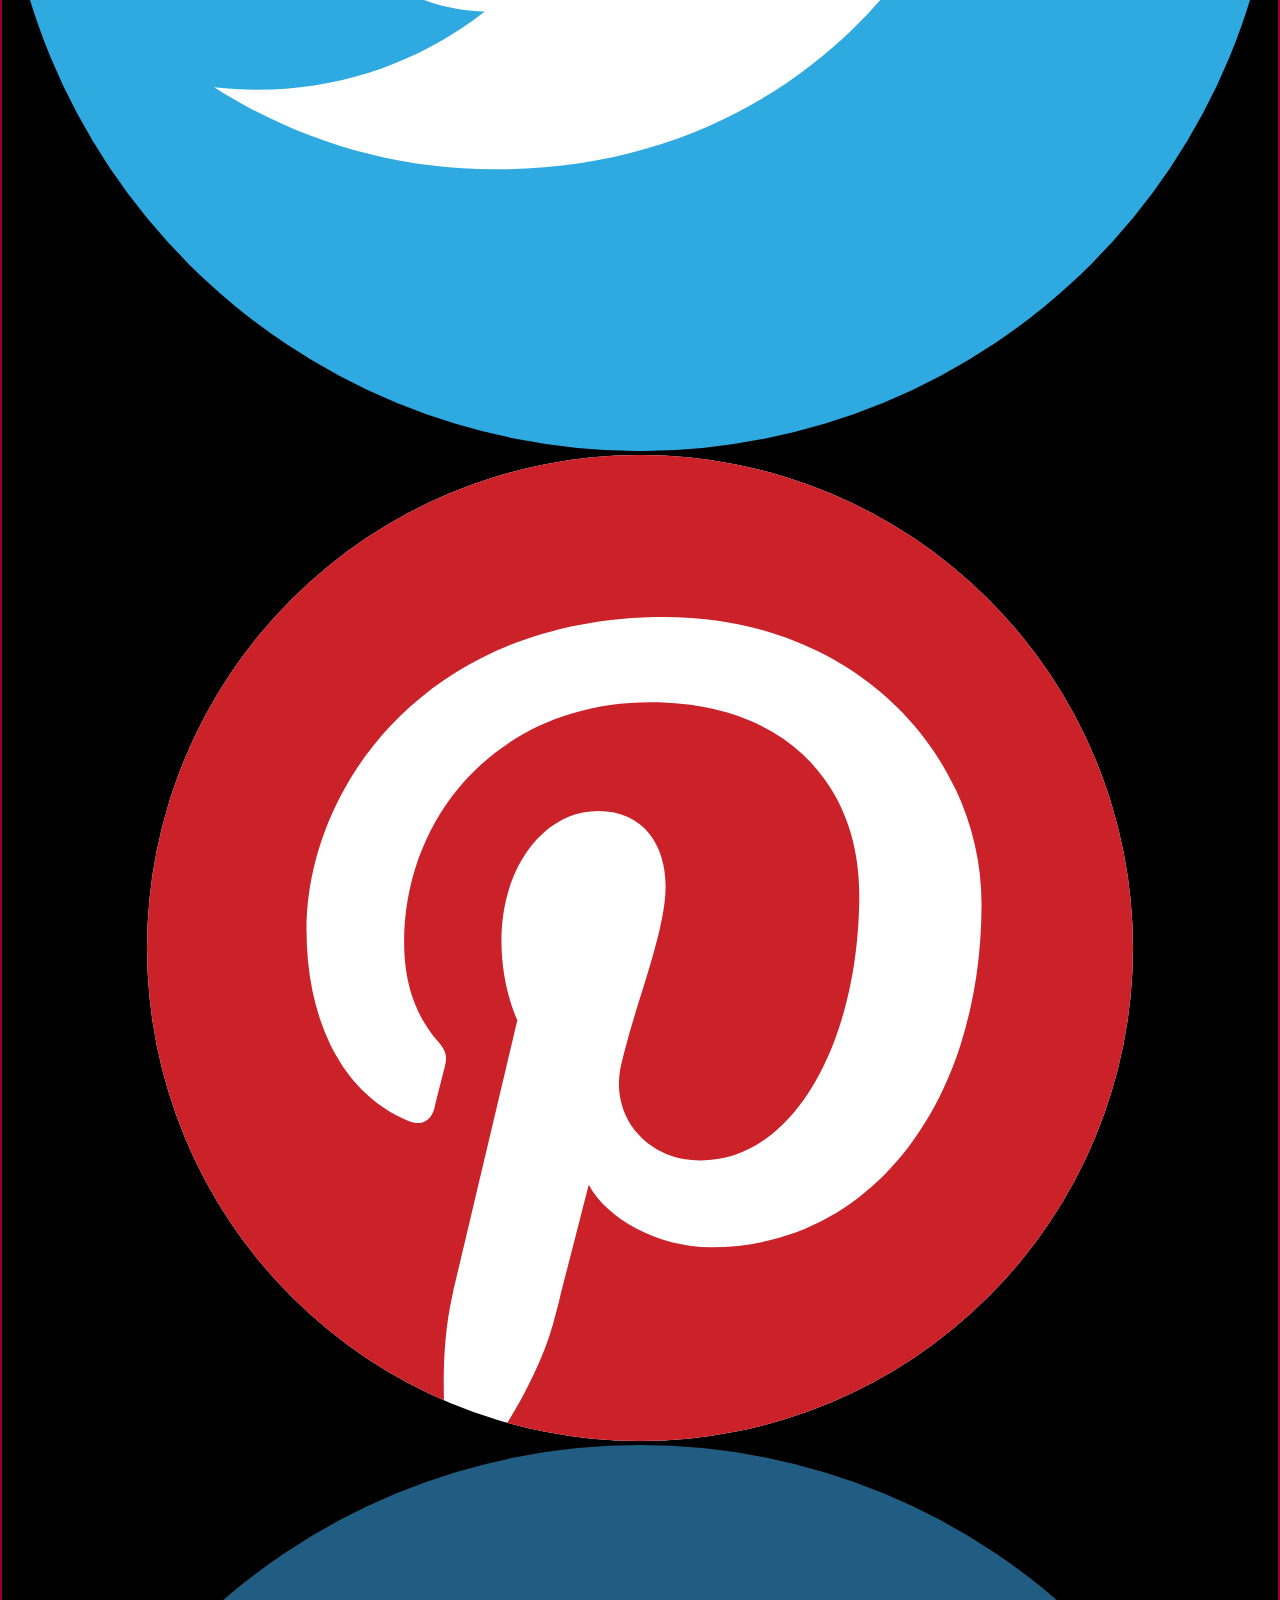
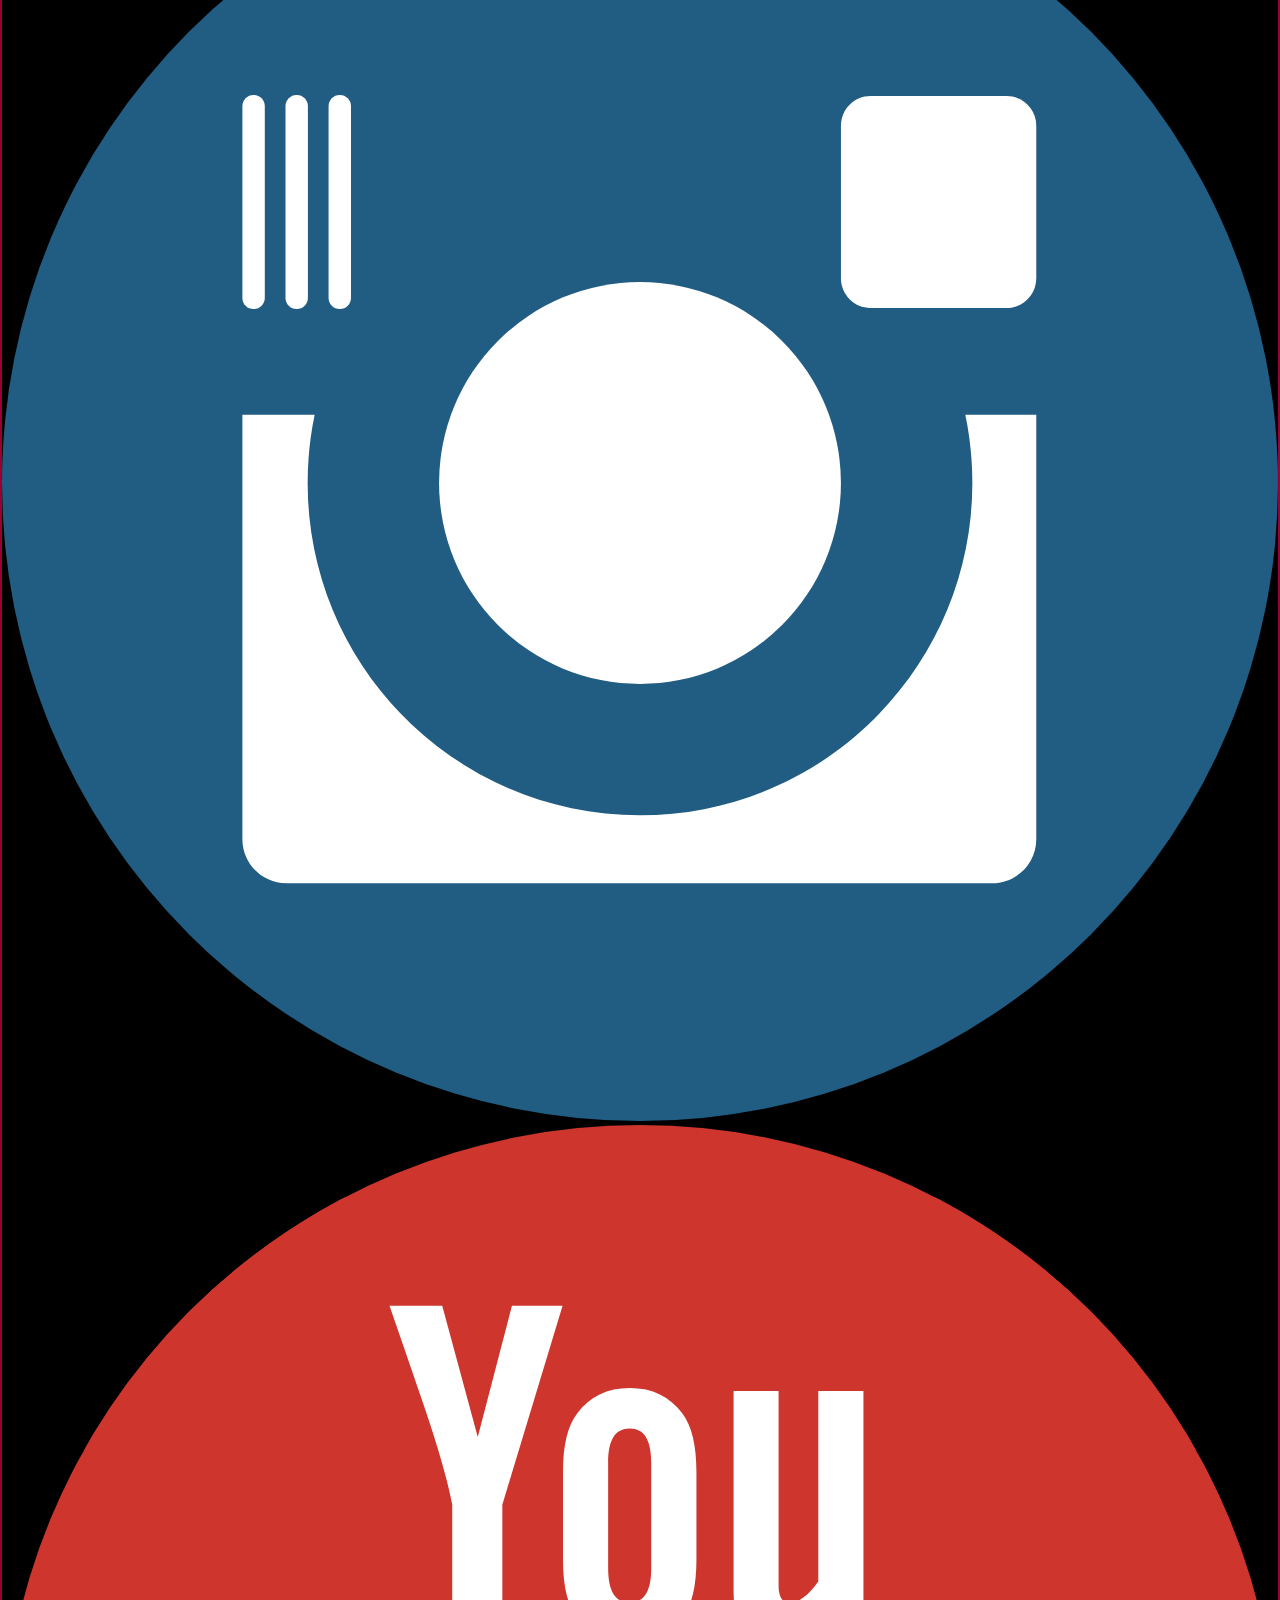
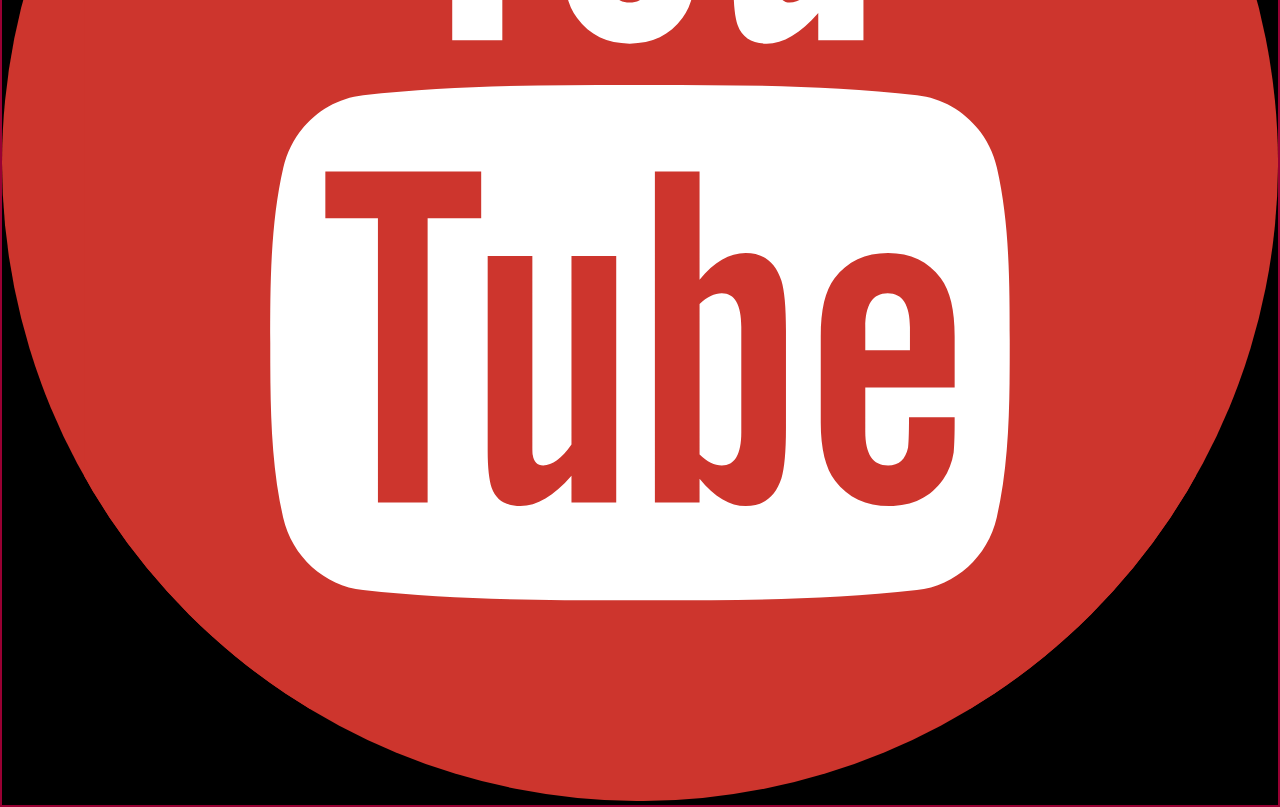
==== commit 29409d0a: "major adjustments" ====
--- a/company.html
+++ b/company.html
@@ -12,7 +12,15 @@
         <img src="images/walk-tall.svg" alt="Walk Tall Logo" class="walktall">
     </header>
     
-    <h1> All About Us</h1>
+    <nav class="nav-top">	
+            <ul>
+				<li><a href="index.html">Home</a></li>
+				<li><a href="products.html">Products</a></li>
+                <li><a href="company.html">Company</a></li>
+			</ul>
+        </nav>
+    
+    <article>
 
 <div class="home">
          <h2>Home</h2>
@@ -26,7 +34,7 @@
          <h2>Company</h2>
     </div>
     
-    <div class="bigpicture">
+    <div class="firstpicture">
         <img src="images/inside-factory.jpg" alt="black stilettos with a red bottom">
     </div>
     
@@ -53,36 +61,54 @@
     <h4>Where We're Going</h4>
     <p>The stiletto (or backbone) of our company is WALK TALL. It represents always holding your head high, being confident, knowing what you want and going to get it
     </p>
-<footer>
+
+        </article>
+        
+    <footer>
+        
+        <div class="number">
+            <ul type="none">
+                <li>1-888-walk-tall</li>
+                </ul>
+                </div>
+            
+            <div class="email">
     
-        <div class="contactnumber">
-            <h3>1-888-walk-tall</h3>
+                <ul type="none">                <li>stiletto@walktall.com</li>
+                
+                <li>live chat</li>
+            </ul>
         </div>
-    
-        <div class="contactemail">
-            <h3>Stiletto@walktall.com</h3>
-            <h3>live chat</h3>
-        </div>
-    
+        
+ <a href="http://www.facebook.com">
         <div class="facebook">
             <img src="images/facebook.svg" alt="facebook logo">
         </div>
+            </a>
         
+        <a href="http://www.twitter.com">
         <div class="twitter">
             <img src="images/twitter.svg" alt="twitter logo">
         </div>
+            </a>
         
+        <a href="http://www.pinterest.com">
         <div class="pinterest">
             <img src="images/pinterest.svg" alt="pinterest logo">
         </div>
+            </a>
         
+        <a href="http://www.instagram.com">
         <div class="instagram">
             <img src="images/instagram.svg" alt="instagram logo">
         </div>
+            </a>
         
+        <a href="http://www.youtube.com">
         <div class="youtube">
             <img src="images/youtube.svg" alt="youtube logo">
         </div>
+            </a>
  
     </footer>
 </body>--- a/css/general.css
+++ b/css/general.css
@@ -43,6 +43,33 @@
     outline: #990033  solid 4px;
 }
 
+.nav-top {
+    background-color: black;
+}
+
+.nav-top ul {
+    margin: 0 1.2rem;
+    padding: 0;
+	text-align: center;	
+}
+
+.nav-top li {
+    margin: -1rem;
+    padding: 0;
+    display: inline; 
+}
+
+.nav-top a,
+.nav-top a:link,
+.nav-top a:visited {
+	display: inline-block;
+	margin: 0;
+	padding: 1.5rem 10%;
+	color: white;
+	font-size: 1em; 
+	text-decoration: none;
+}
+
 h1  {
     font-size: 22px;
     margin-left: 10px;
@@ -51,84 +78,52 @@
     color: white;
 }
 
-.home   {
-    margin: 10px;
-    padding: .2rem;
-    height: 2.2rem;
-    width: 7rem;
-    background-color: white;
-    border: .2rem solid #990033;
-}
-
-.products   {
-    margin: 4px;
-    padding: .2rem;
-    height: 2.2rem;
-    width: 7rem;
-    background-color: white;
-    border: .2rem solid #990033;
-}
-
-.company  {
-    margin: 4px;
-    padding: .2rem;
-    height: 2.2rem;
-    width: 7rem;
-    background-color: white;
-    border: .2rem solid #990033;
-}
-
-h2  {
-    text-align: center;
-    margin: 0;
-    font-weight: 100;
-    font-size: 18px;
-}
-
-.company {
-    position: relative;
-    left: 67%; 
-    top: -5.3rem;
-}
-
-.products   {
-    position: relative;
-    left: 34.3%; 
-    top: -2.8rem;
-}
-
 img {
     width: 100%;
 }
 
 .bigpicture {
-    max-width: 90%;
-    display: block;
-    margin-left: 1.2rem;
-    margin-top: -4rem;
-    margin-bottom: 1rem;
-    border: solid 3px #990033;
+    margin: 0 auto 1.5rem;
+    width: 90%;
 }
 
 figure {
-    background-color: white;
     margin: 1.2rem;
+    padding: 5px;
+    height: 40%;
     width: 40%;
-    border: .2rem solid #990033;
+    text-align: center;
+    float: center;
 }
 
 figcaption {
-    font-size: 10px;
+    font-size: 16px;
     padding: .5rem 5%;
     text-transform: uppercase;
-    border:.1rem solid #990033 ;
+    background-color: white;
 }
 
 .thismonth  {
     position: relative;
     left: 49.5%; 
-    top: -11.6rem;
+    top: -13.3rem;
     margin-bottom: -19rem;
+}
+
+.number {
+    color: white;
+    margin-top: 15rem;
+    margin-left:-1.1rem;
+    text-transform: uppercase;
+    font-size: 10px;
+}
+
+.email {
+    color: white;
+    margin-top: -1.38rem;
+    margin-left: 45%;
+    text-transform: uppercase;
+    font-size: 10px;
 }
 
 p   {
@@ -137,198 +132,41 @@
     font-weight: lighter;
     padding-right: 1.2rem;
     padding-left: 1.2rem;
-}
-
-.contactnumber  {
-    margin-top: -8rem;
-    margin-bottom: 4rem;
-    margin-left: 1.2rem;
-}
-
-.contactemail   {
-    position: relative;
-    left: 55%; 
-    top: -4.75rem;
-}
-
-h3  {
-    color: white;
-    font-weight: lighter;
-    text-transform: uppercase;
-    font-size: 12px;
-}
-
-.facebook {
-    width: 15%;
-    margin-left: 1.2rem;
-}
-
-.twitter {
-    width: 15%;
-    position: relative;
-    left: 44%; 
-    top: -3.7rem;
-}
-
-.instagram {
-    width: 15%;
-    position: relative;
-    left: 80%; 
-    top: -11.6rem;
-}
-
-.youtube {
-    width: 15%;
-    position: relative;
-    left: 63%; 
-    top: -9.4rem;
-}
-
-.pinterest {
-    width: 19%;
-    position: relative;
-    left: 25%; 
-    top: -1.6rem;
-}
-
-footer  {
-    margin-top: 15rem;
-    height: 25.5rem;
+    margin-top: -14px;
 }
 
 h4  {
-    font-size: 25px;
     color: white;
     text-transform: uppercase;
-    margin-left: 7.2rem;
-    margin-top: -1.6rem;
+    font-size: 22px;
+    font-weight: lighter;
+    margin-left: 1.2rem;
+    margin-top: -1px;
+    border-bottom:  1px solid white;
+    margin-right: 1.2rem;
+    padding: 6px 0;
+}
+
+.firstpicture   {
+    margin: 0 auto;
+    margin-top: -10rem;
+    width: 90%;
 }
 
 .whowewere  {
-    width: 20%;
+   width:20%;
     margin-left: 1.2rem;
-    border: solid 2px #990033;
-    margin-top: 4rem;
+    margin-top: 8rem;
 }
 
 .whoweare   {
-    width: 20%;
+   width:20%;
     margin-left: 1.2rem;
-    border: solid 2px #990033;
-    margin-top: 4rem;
+    margin-top: 8rem;
 }
 
 .whereweregoing {
-    width: 20%;
+   width:20%;
     margin-left: 1.2rem;
-    border: solid 2px #990033;
-    margin-top: 4rem;
-}
-
-.product1   {
-    width: 40%;
-    margin-left: 1.2rem;
-    border: solid 3px #990033;
-}
-
-.price1 {
-    margin-left: 3.5rem;
-}
-
-.product2   {
-    width: 40%;
-    border: solid 3px #990033;
-    position: relative;
-    left: 55%; 
-    top: -13.6rem;
-}
-
-.price2 {
-    position: relative;
-    left: 65%; 
-    top: -13.6rem;
-}
-    
-.product3   {
-    width: 40%;
-    border: solid 3px #990033;
-    position: relative;
-    left: 1.2rem; 
-    top: -13.6rem;
-}
-
-.price3 {
-    position: relative;
-    left: 15%;
-    top: -13.5rem;
-}
-
-.product4   {
-    width: 40%;
-    border: solid 3px #990033;
-    position: relative;
-    left: 55%; 
-    top: -27.2rem;
-}
-
-.price4 {
-    position: relative;
-    left: 65%; 
-    top: -27.2rem;
-}
-
-.product5   {
-    width: 40%;
-    border: solid 3px #990033;
-    position: relative;
-    left: 55%; 
-    top: -27.2rem;
-}
-
-.price5 {
-    position: relative;
-    left: 65%; 
-    top: -27.2rem;
-}
-
-.product6   {
-    width: 40%;
-    border: solid 3px #990033;
-    position: relative;
-    left: 1.2rem; 
-    top: -40.83rem;
-}
-
-.price6 {
-    position: relative;
-    left: 15%;
-    top: -40.83rem;
-}
-
-.product7   {
-    width: 40%;
-    border: solid 3px #990033;
-    position: relative;
-    left: 1.2rem; 
-    top: -40.83rem;
-}
-
-.price7 {
-    position: relative;
-    left: 15%;
-    top: -40.83rem;
-}
-
-.product8   {
-    width: 40%;
-    border: solid 3px #990033;
-    position: relative;
-    left: 55%; 
-    top: -54.4rem;
-}
-
-.price8 {
-    position: relative;
-    left: 65%;
-    top: -54.4rem;
+    margin-top: 8rem;
 }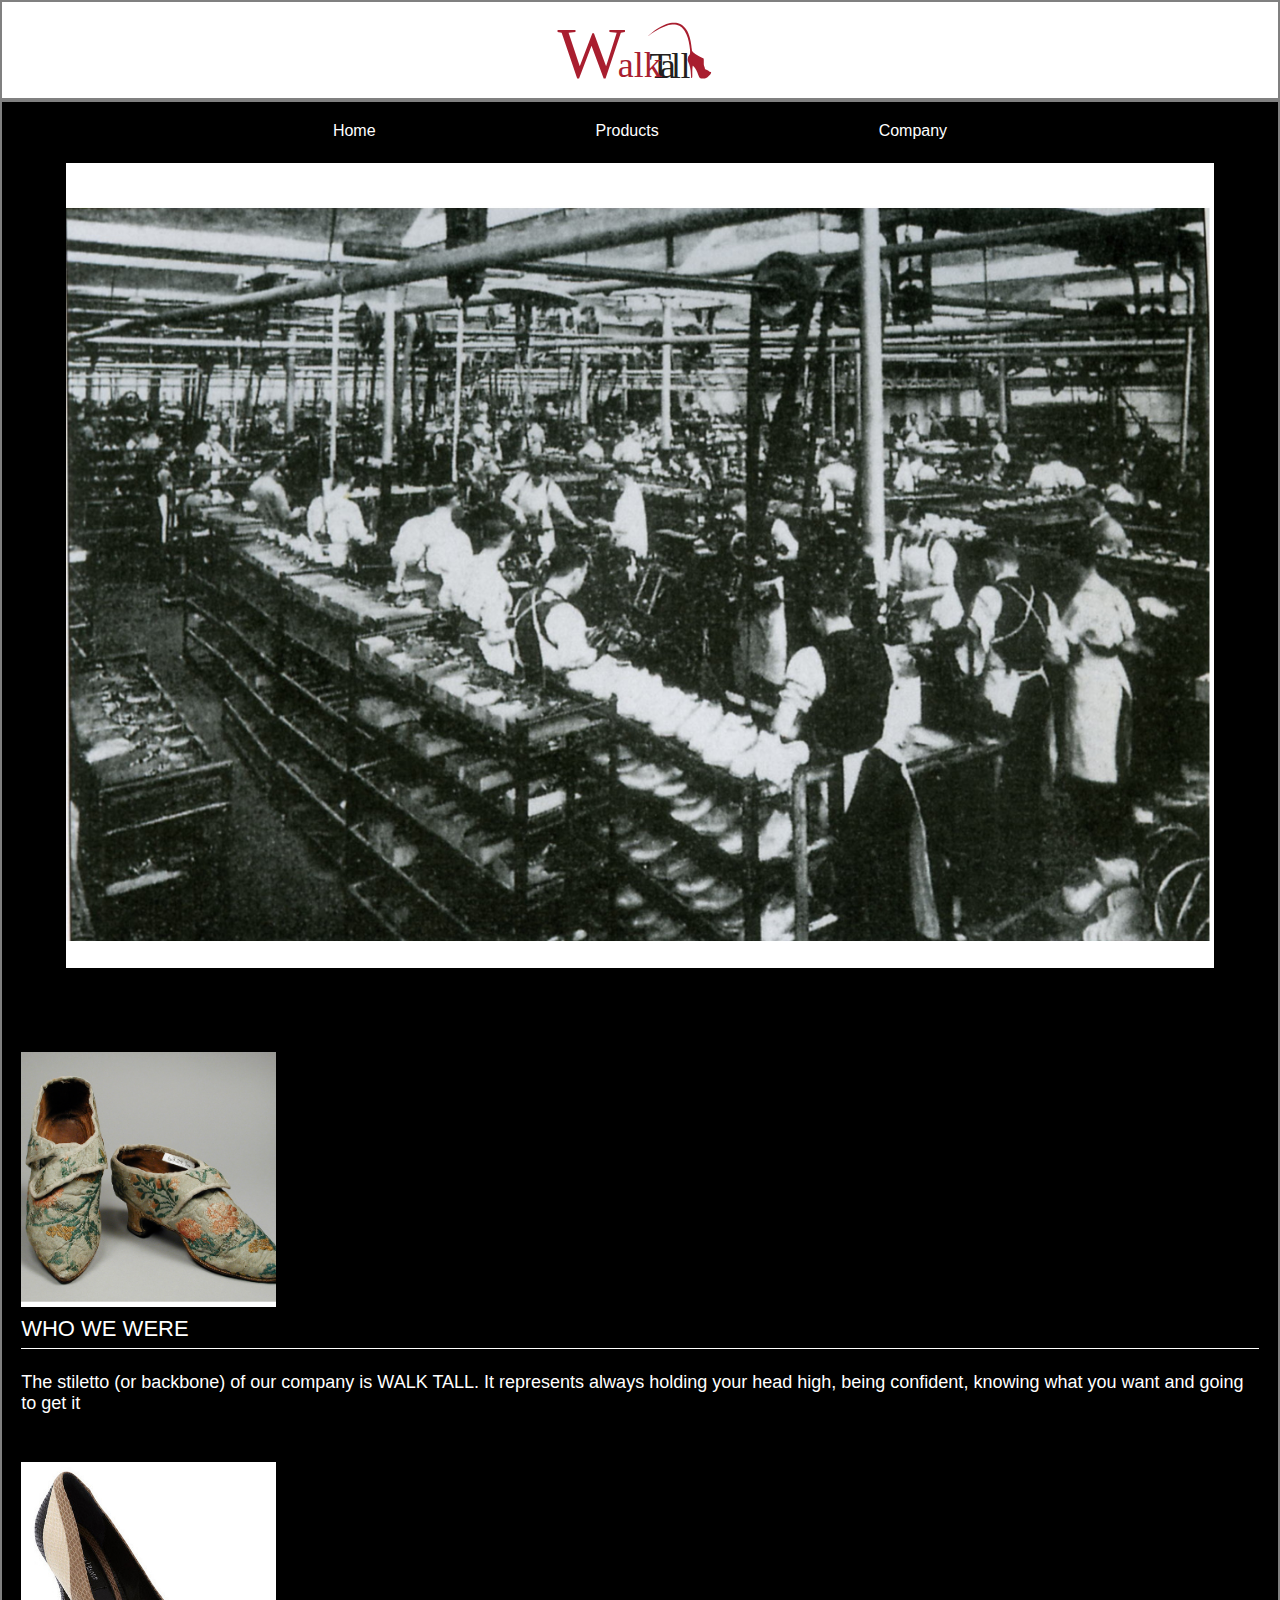
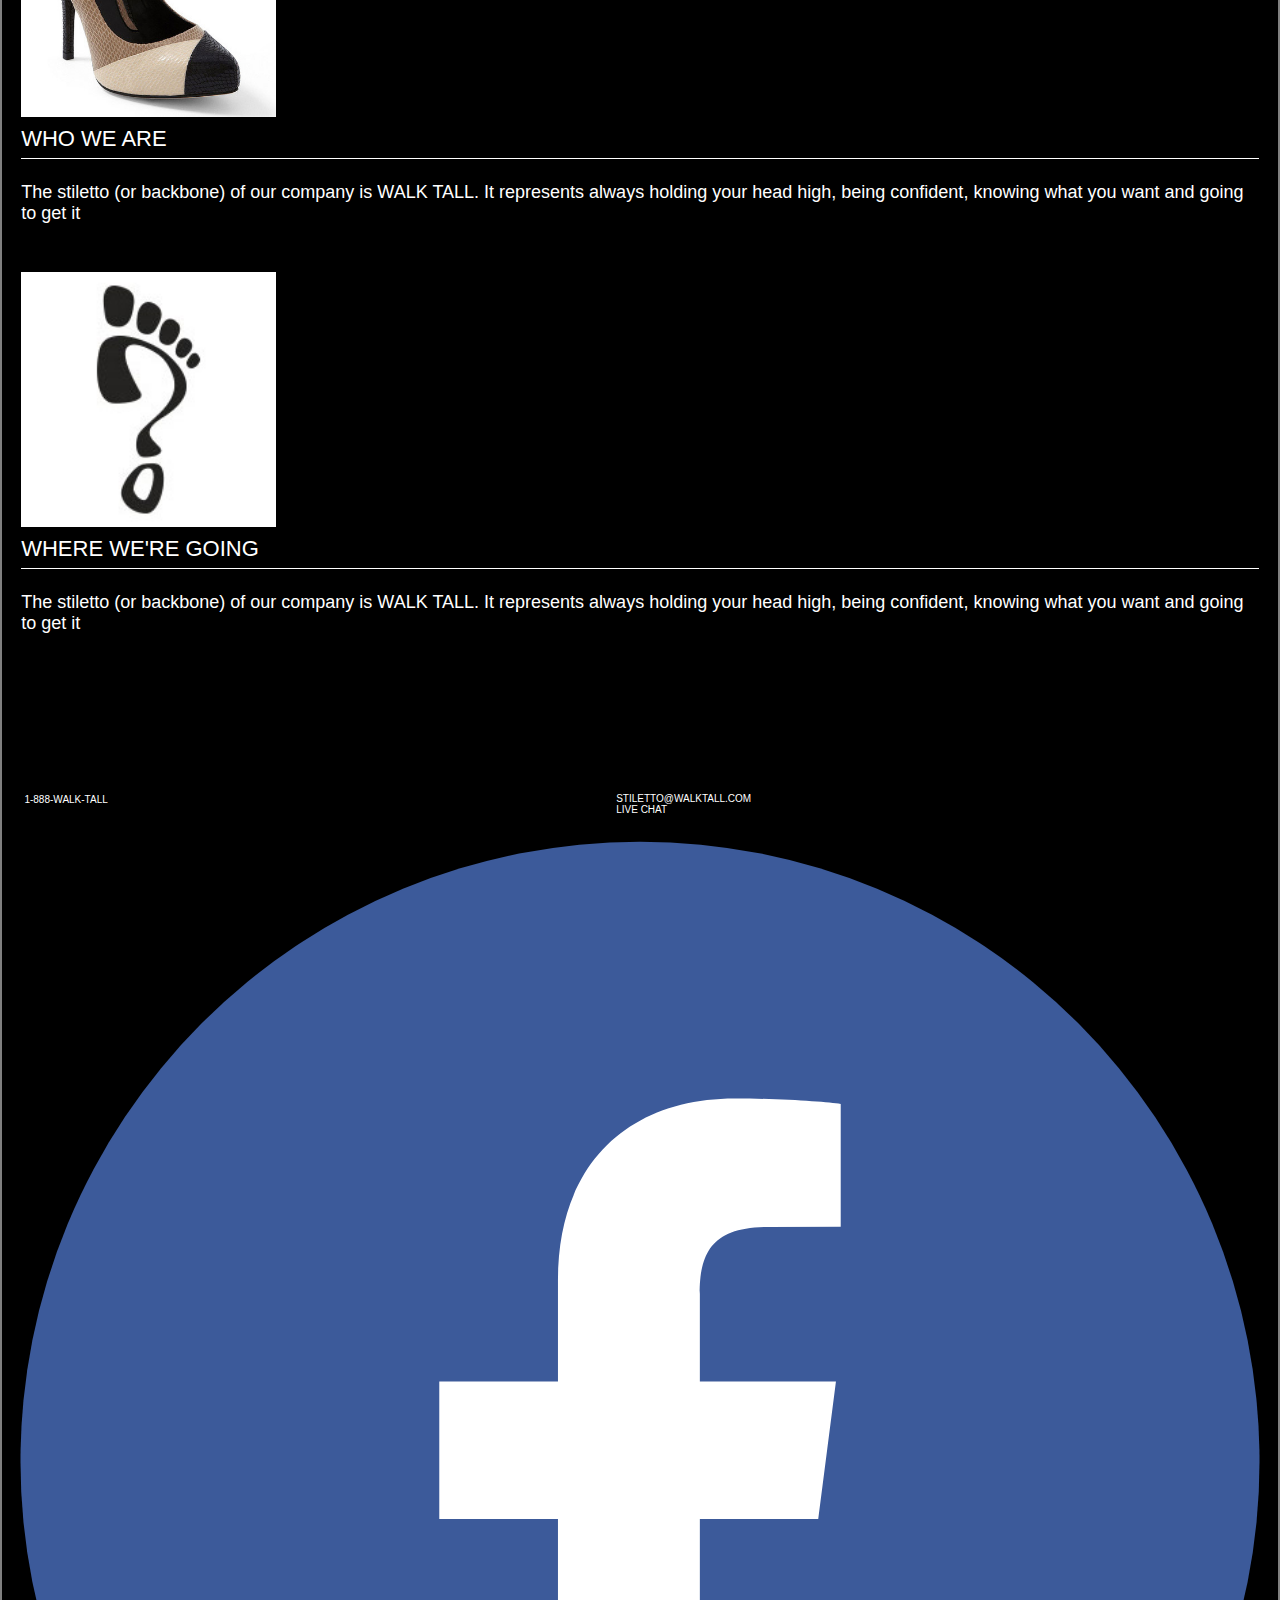
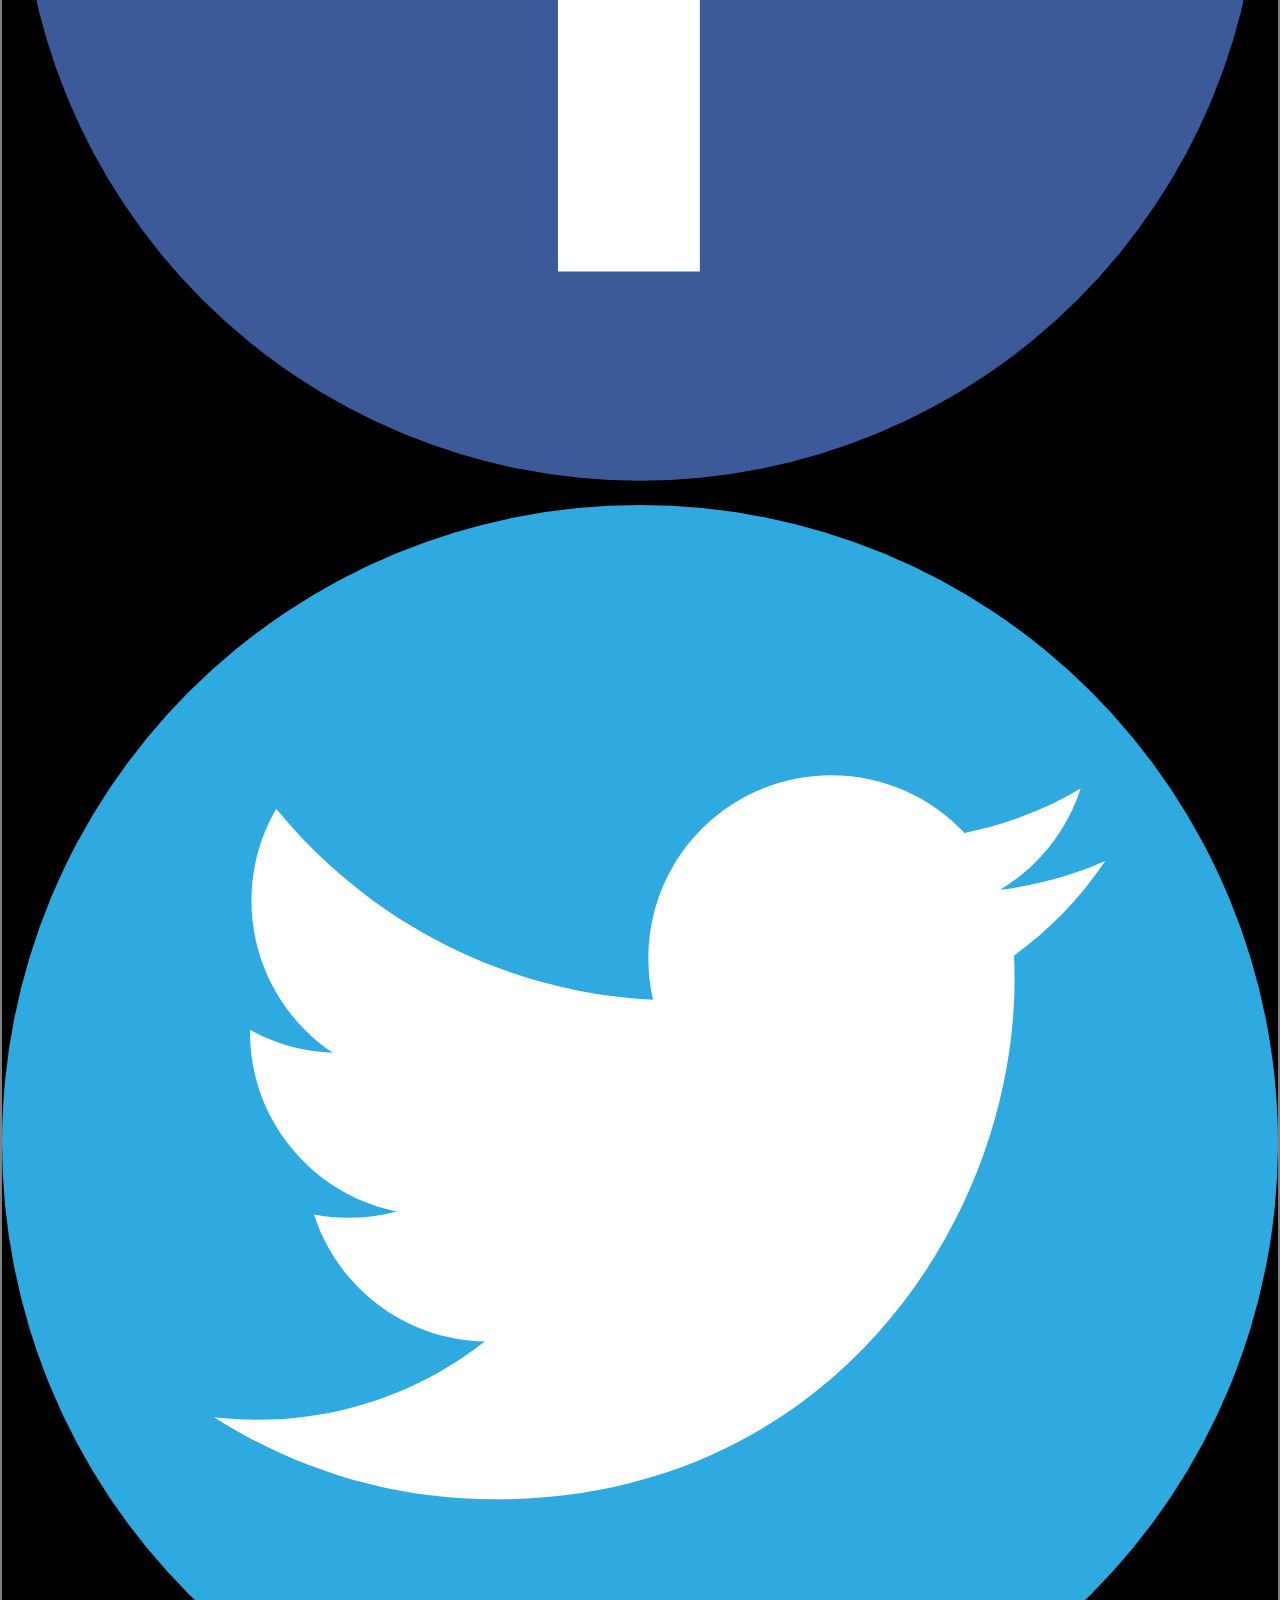
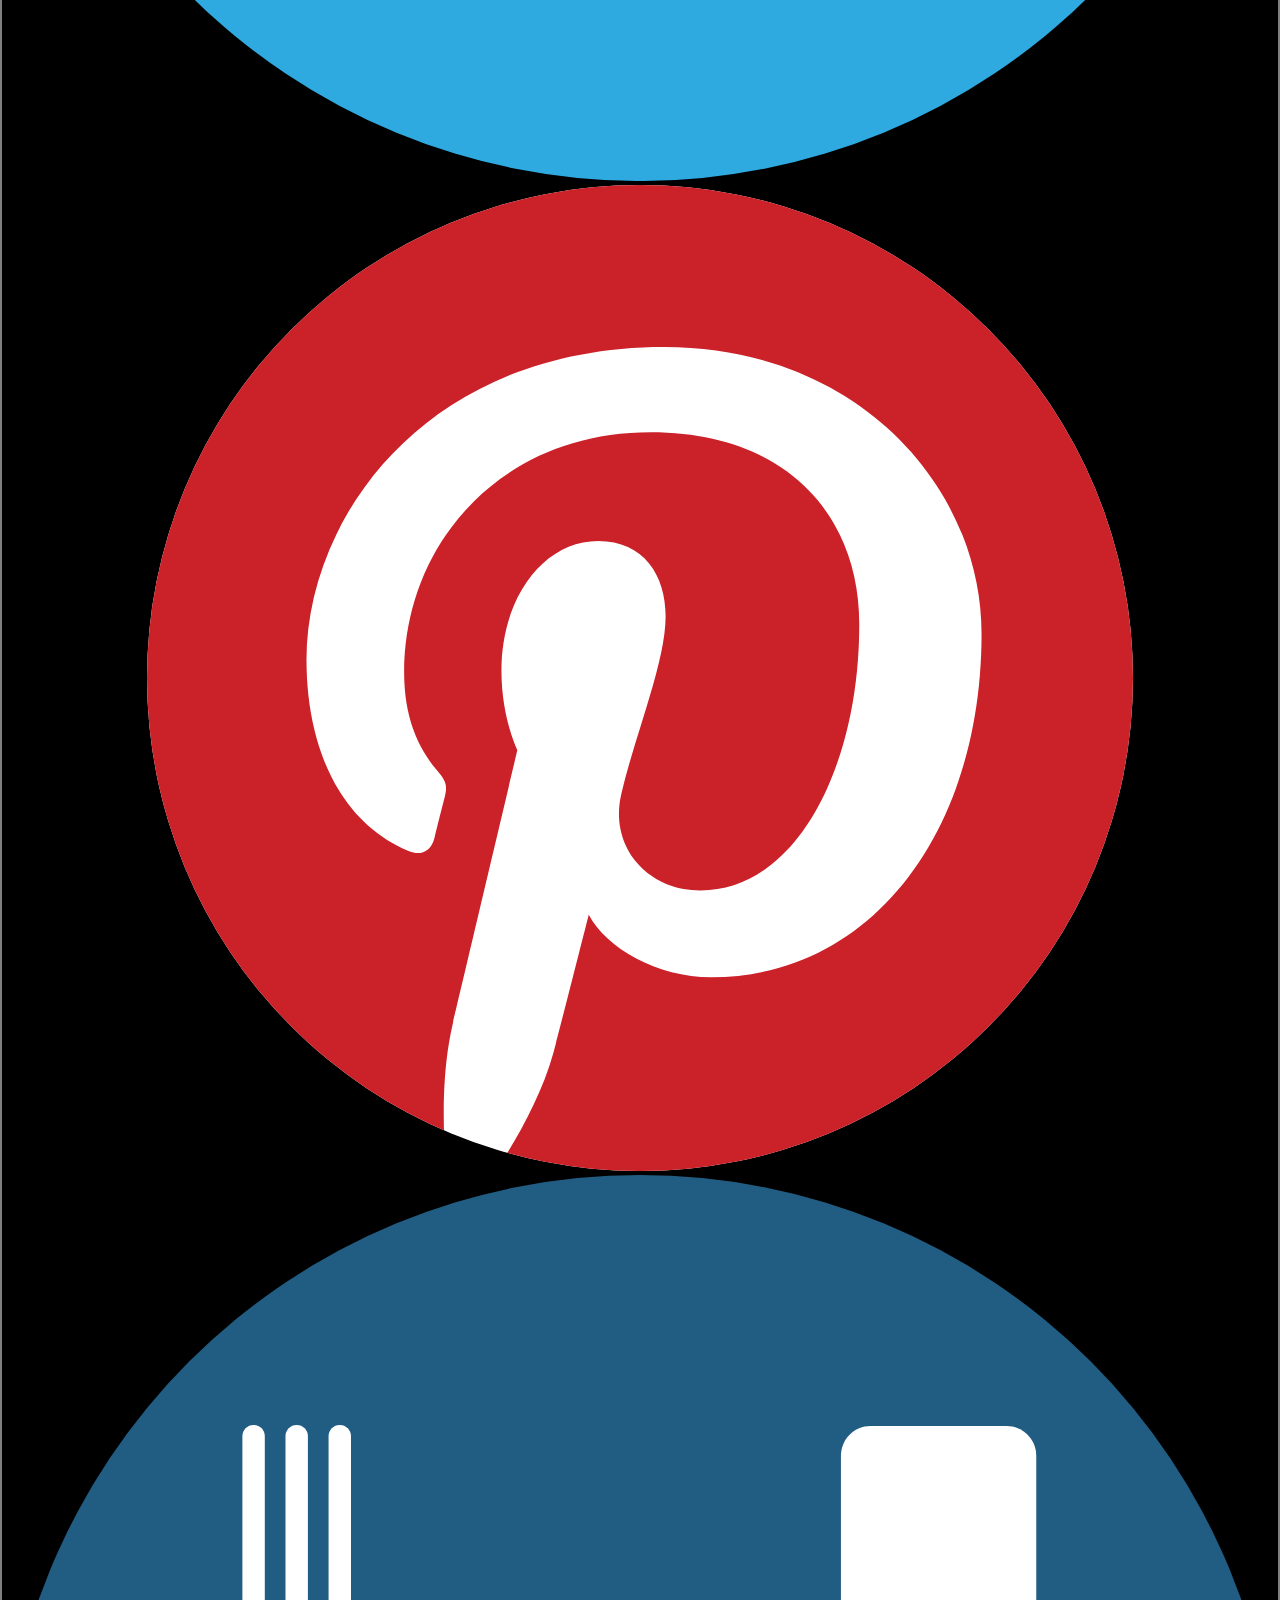
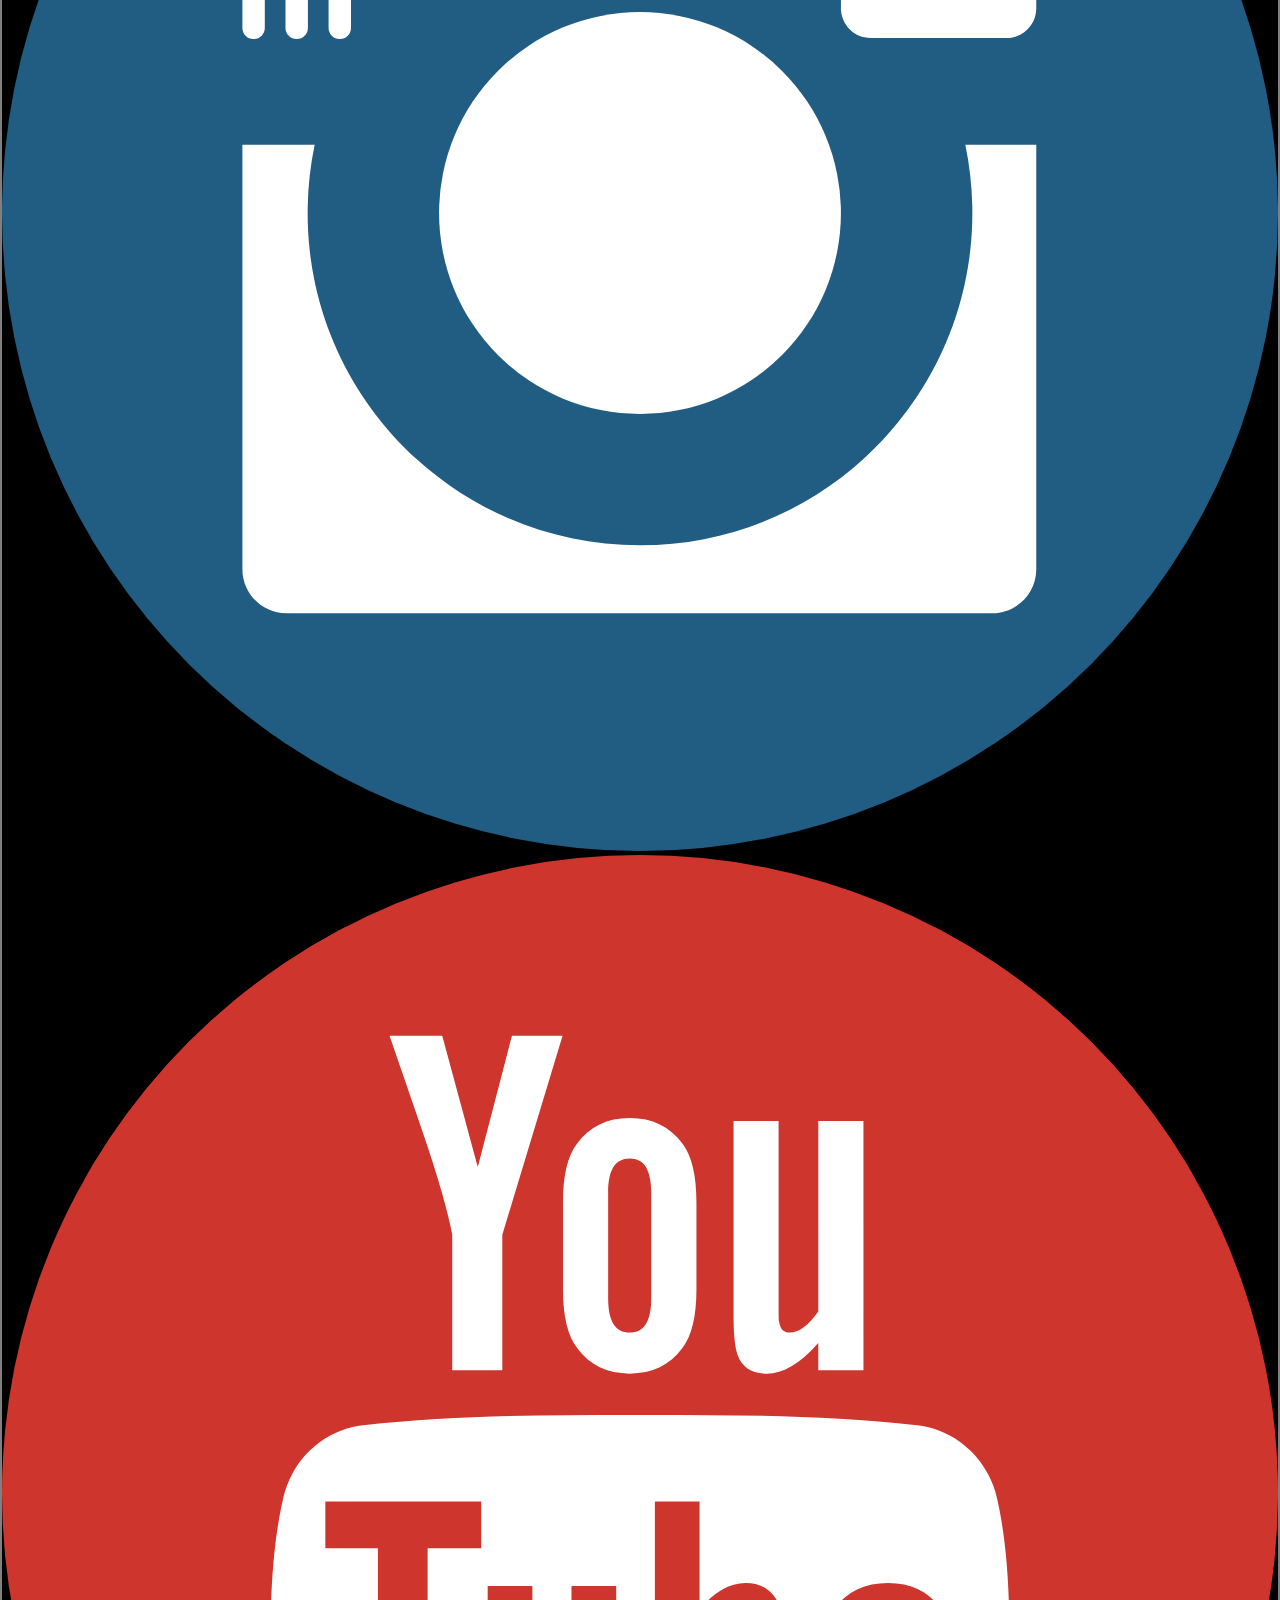
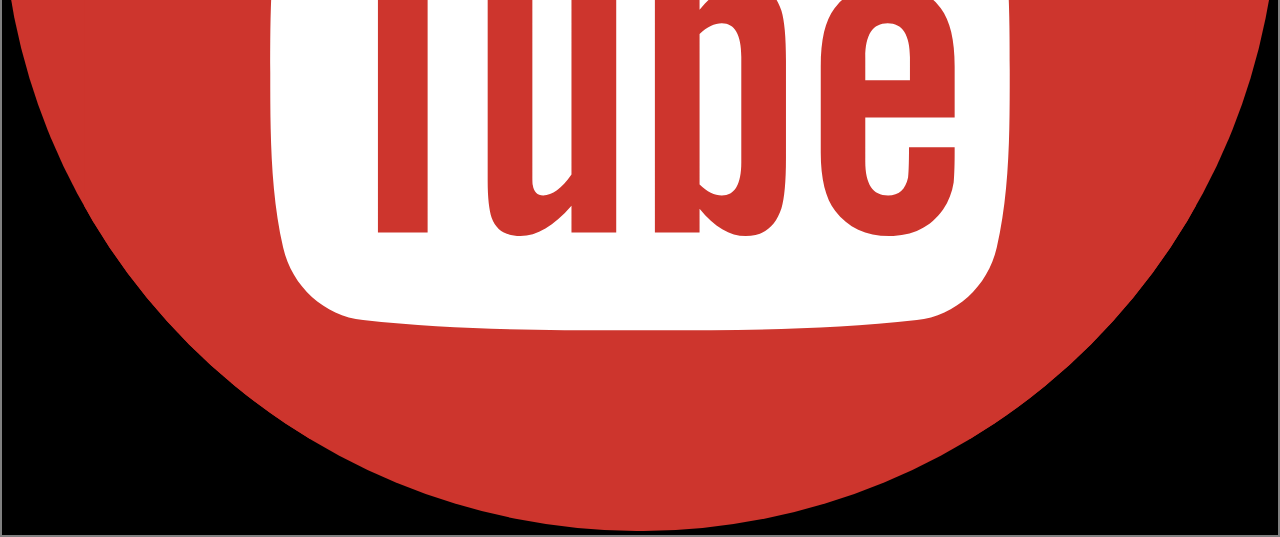
==== commit 677e3422: "edits" ====
--- a/company.html
+++ b/company.html
@@ -42,7 +42,7 @@
     <img src="images/who-we-were.jpg" alt="Old Heels">
     </div>
         
-    <h4>Who We Were</h4>
+    <h5>Who We Were</h5>
     <p>The stiletto (or backbone) of our company is WALK TALL. It represents always holding your head high, being confident, knowing what you want and going to get it
     </p>
     
@@ -50,7 +50,7 @@
     <img src="images/who-we-are.jpg" alt="Heels of Today">
     </div>
         
-    <h4>Who We Are</h4>
+    <h5>Who We Are</h5>
     <p>The stiletto (or backbone) of our company is WALK TALL. It represents always holding your head high, being confident, knowing what you want and going to get it
     </p>
     
@@ -58,7 +58,7 @@
     <img src="images/where-were-going.jpg" alt="Question Mark">
     </div>
         
-    <h4>Where We're Going</h4>
+    <h5>Where We're Going</h5>
     <p>The stiletto (or backbone) of our company is WALK TALL. It represents always holding your head high, being confident, knowing what you want and going to get it
     </p>
 
--- a/css/general.css
+++ b/css/general.css
@@ -22,7 +22,7 @@
 }
 
 body {
-    outline: #990033  solid 4px;
+    outline: grey  solid 4px;
     margin: 2px;
     padding: 0;
     background-color: black;
@@ -40,7 +40,7 @@
     overflow: hidden;
     height: 6rem;
     stroke: red;
-    outline: #990033  solid 4px;
+    outline: grey solid 4px;
 }
 
 .nav-top {
@@ -133,9 +133,10 @@
     padding-right: 1.2rem;
     padding-left: 1.2rem;
     margin-top: -14px;
+    margin-bottom: -5rem;
 }
 
-h4  {
+h5  {
     color: white;
     text-transform: uppercase;
     font-size: 22px;
@@ -149,8 +150,9 @@
 
 .firstpicture   {
     margin: 0 auto;
-    margin-top: -10rem;
+    margin-top: -10.3rem;
     width: 90%;
+    margin-bottom: -3rem;
 }
 
 .whowewere  {
@@ -169,4 +171,28 @@
    width:20%;
     margin-left: 1.2rem;
     margin-top: 8rem;
-}+}
+
+h4  {
+    color: white;
+    text-transform: uppercase;
+    font-size: 16px;
+    font-weight: lighter;
+    margin-top: -1px;
+    padding: 1px 0;
+    border-bottom:  1px solid white;
+}
+
+h6  {
+    color: white; 
+    font-size: 16px;
+    font-weight: lighter;
+    margin-top: -1px;
+    padding: 14px 0;
+    margin-top: -2rem;   
+}
+
+.product1    {
+    width: 40%;
+    margin-left: 1.2rem;
+}
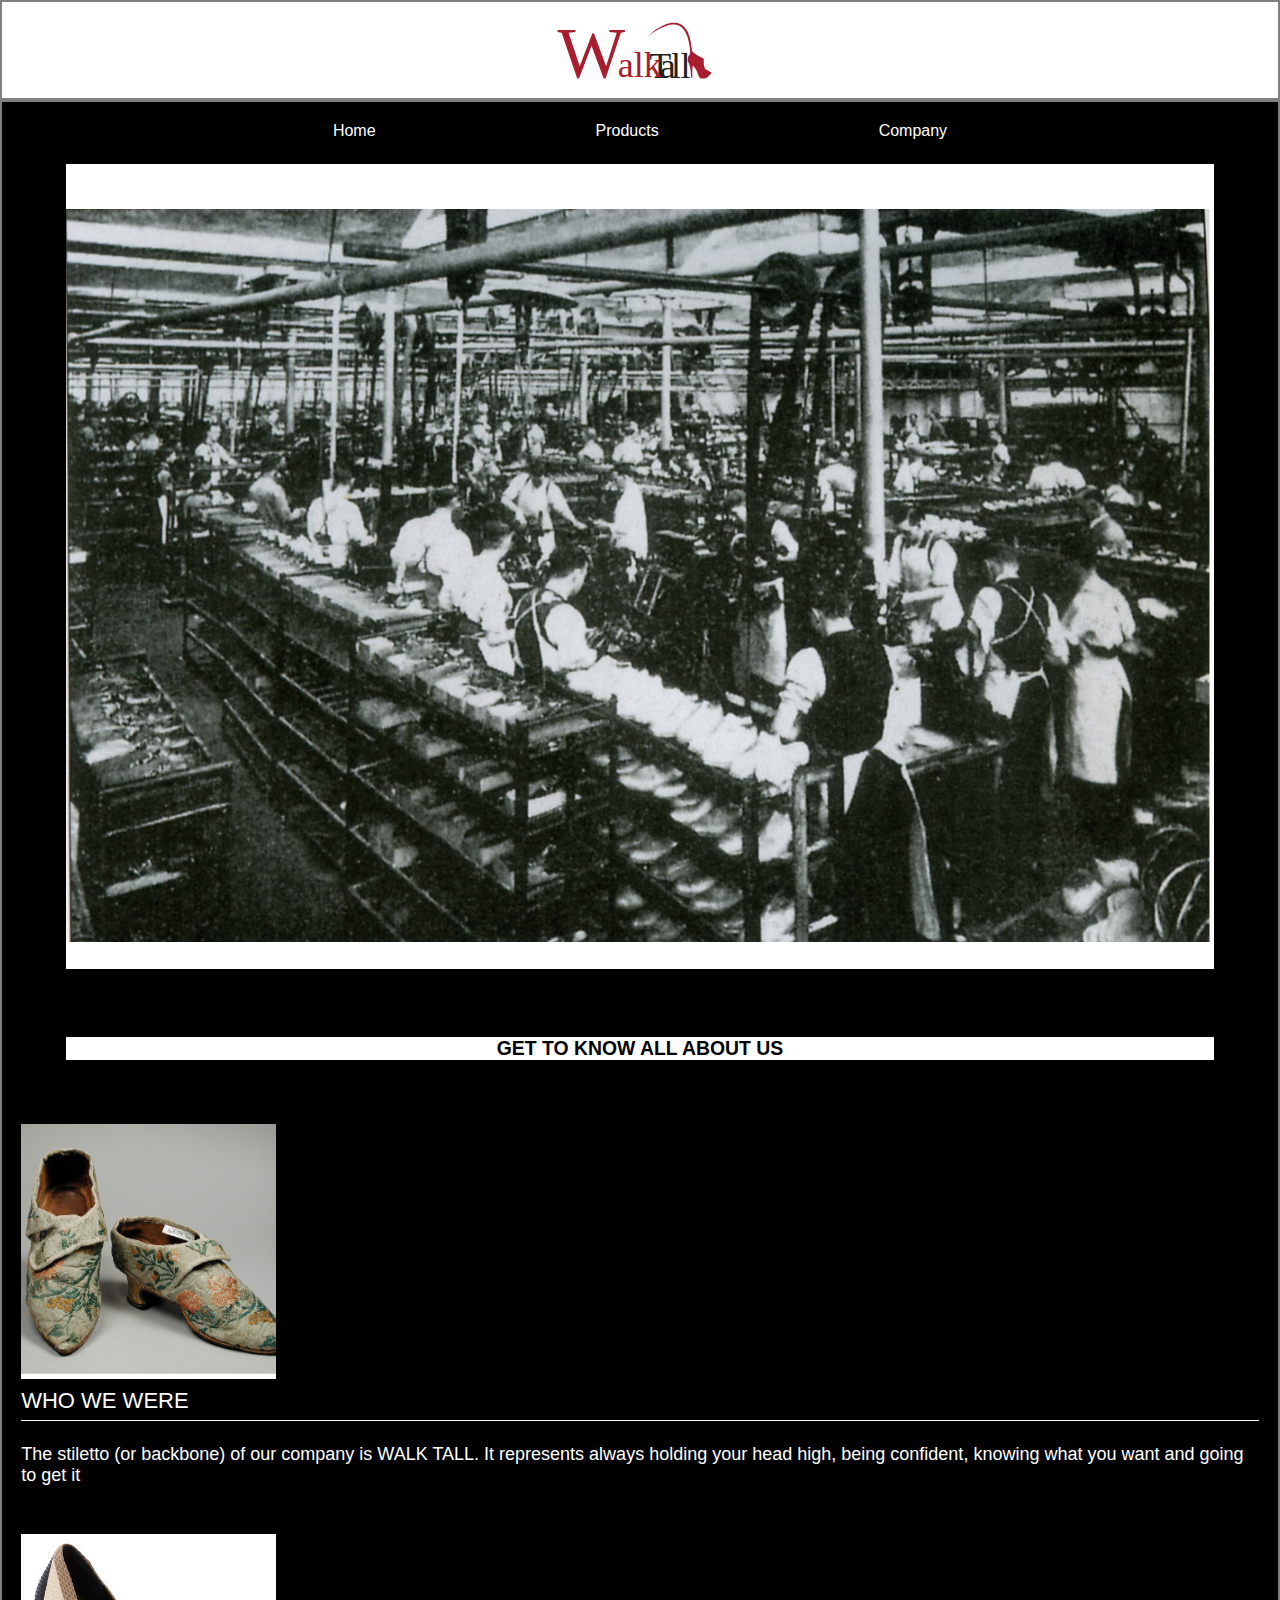
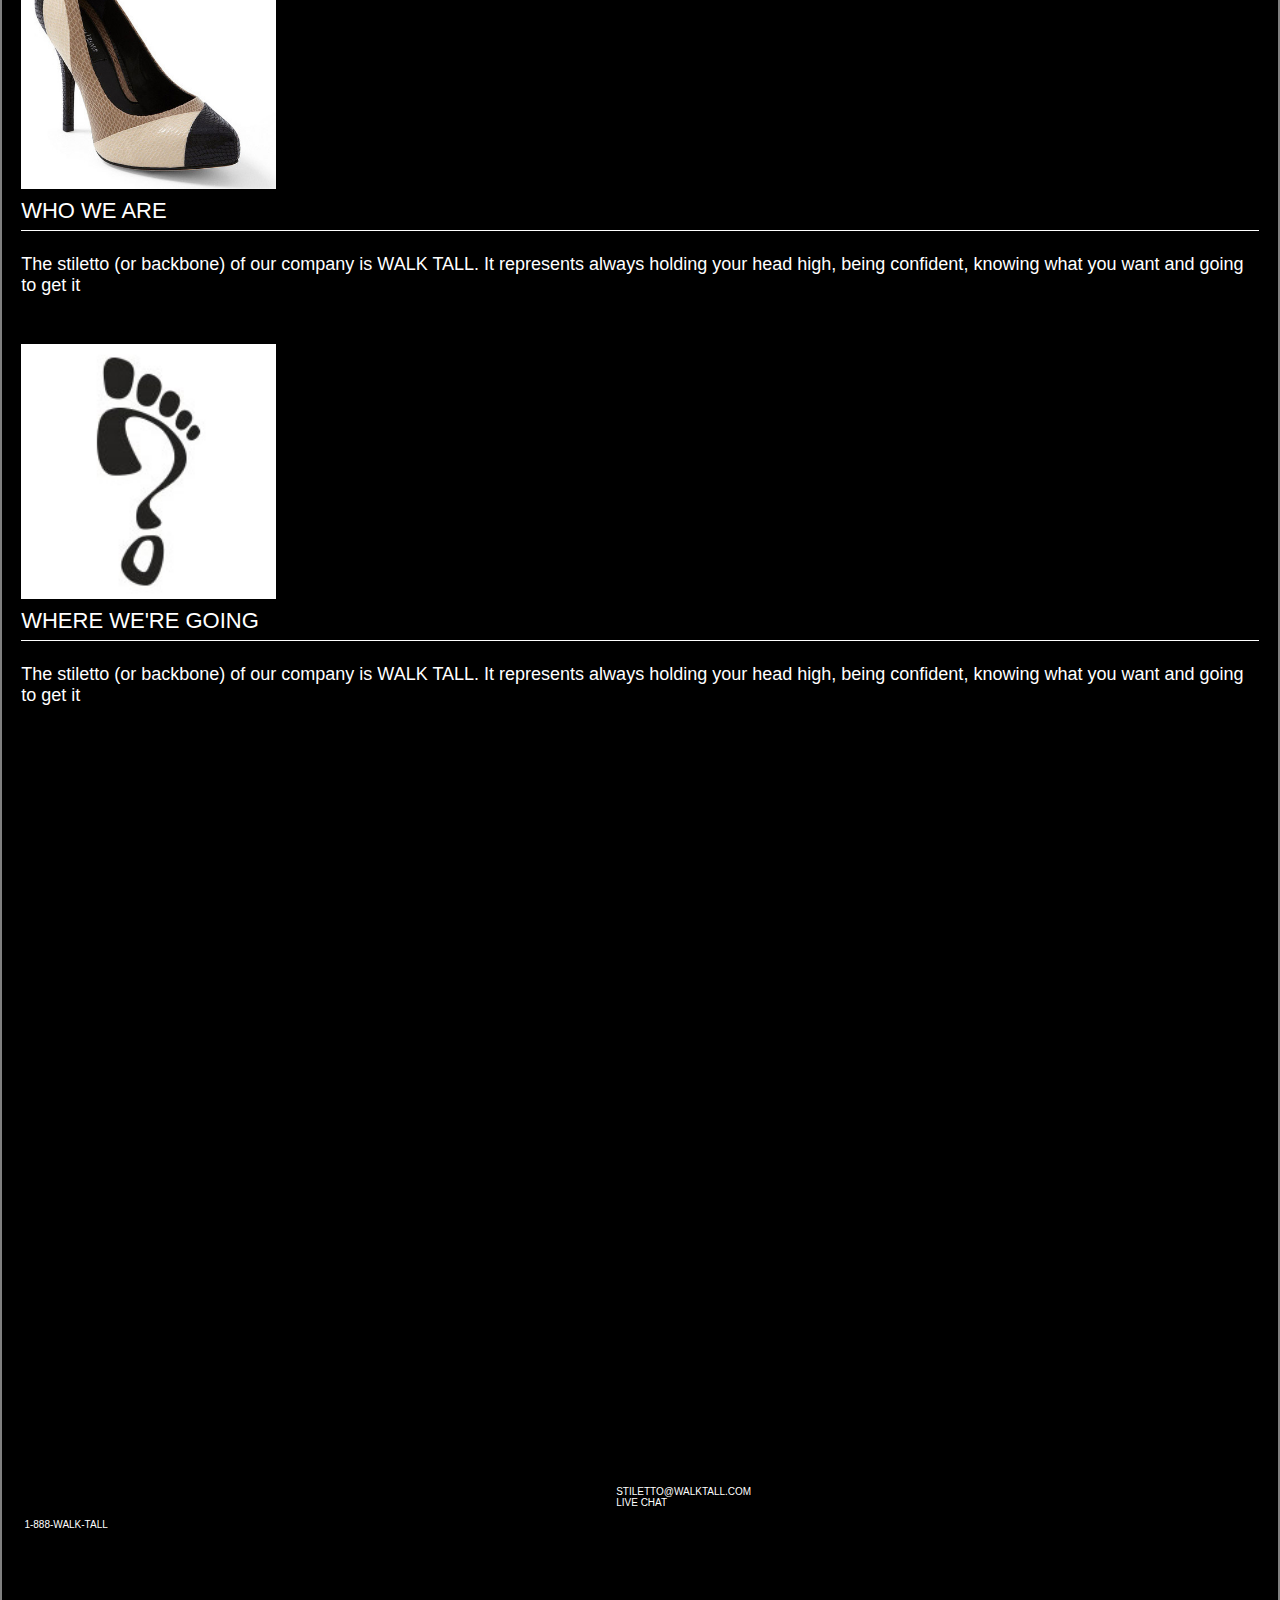
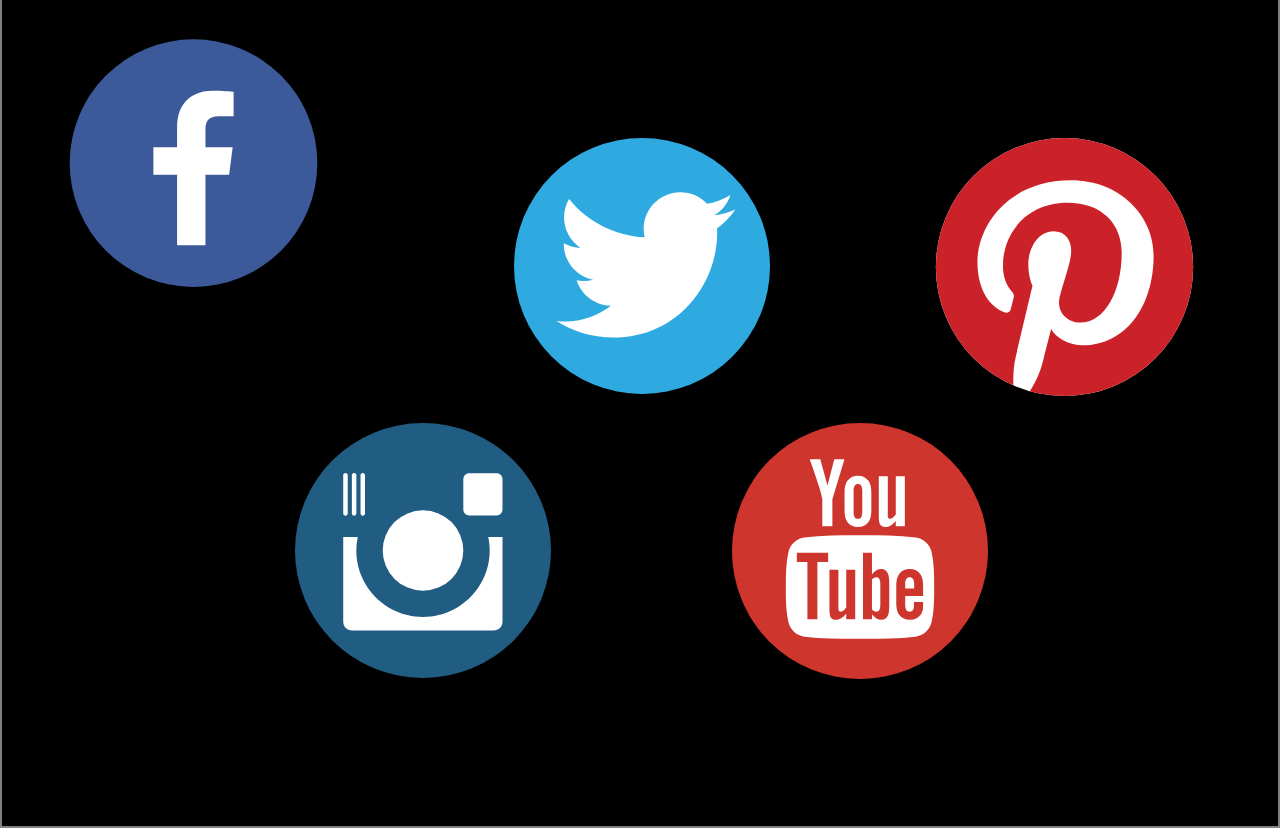
==== commit 4bae3421: "almost done i think" ====
--- a/company.html
+++ b/company.html
@@ -21,22 +21,12 @@
         </nav>
     
     <article>
-
-<div class="home">
-         <h2>Home</h2>
-    </div>
-    
-    <div class="products">
-         <h2>Products</h2>
-    </div>
-    
-    <div class="company">
-         <h2>Company</h2>
-    </div>
     
     <div class="firstpicture">
-        <img src="images/inside-factory.jpg" alt="black stilettos with a red bottom">
+        <img src="images/inside-factory.jpg" alt="inside look on the factory">
     </div>
+        
+        <h1> Get to Know All About Us</h1>
     
     <div class="whowewere">
     <img src="images/who-we-were.jpg" alt="Old Heels">
@@ -80,9 +70,9 @@
             </ul>
         </div>
         
- <a href="http://www.facebook.com">
-        <div class="facebook">
-            <img src="images/facebook.svg" alt="facebook logo">
+ <a href="http://www.pinterest.com">
+        <div class="pinterest">
+            <img src="images/pinterest.svg" alt="pinterest logo">
         </div>
             </a>
         
@@ -92,9 +82,15 @@
         </div>
             </a>
         
-        <a href="http://www.pinterest.com">
-        <div class="pinterest">
-            <img src="images/pinterest.svg" alt="pinterest logo">
+        <a href="http://www.facebook.com">
+        <div class="facebook">
+            <img src="images/facebook.svg" alt="facebook logo">
+        </div>
+            </a>
+        
+         <a href="http://www.youtube.com">
+        <div class="youtube">
+            <img src="images/youtube.svg" alt="youtube logo">
         </div>
             </a>
         
@@ -103,12 +99,6 @@
             <img src="images/instagram.svg" alt="instagram logo">
         </div>
             </a>
-        
-        <a href="http://www.youtube.com">
-        <div class="youtube">
-            <img src="images/youtube.svg" alt="youtube logo">
-        </div>
-            </a>
  
     </footer>
 </body>--- a/css/general.css
+++ b/css/general.css
@@ -87,13 +87,29 @@
     width: 90%;
 }
 
+h1  {
+    color: white;
+    margin: 5%;
+    text-transform: uppercase;
+    font-weight: bold;
+    font-size: 19.4px;
+    text-align: center;
+    color: black;
+    background-color: white;
+}
+
 figure {
-    margin: 1.2rem;
-    padding: 5px;
-    height: 40%;
-    width: 40%;
-    text-align: center;
-    float: center;
+    width: 40%;
+    margin-left: 5%;
+}
+
+.thismonth  {
+    position: absolute;
+    margin-left: 54%;
+}
+
+.lastmonth  {
+    position: absolute;
 }
 
 figcaption {
@@ -103,24 +119,18 @@
     background-color: white;
 }
 
-.thismonth  {
-    position: relative;
-    left: 49.5%; 
-    top: -13.3rem;
-    margin-bottom: -19rem;
-}
-
 .number {
     color: white;
-    margin-top: 15rem;
-    margin-left:-1.1rem;
+    margin-top: 70%;
+    margin-left: -1.1rem;
     text-transform: uppercase;
     font-size: 10px;
+    margin-bottom: 10%;
 }
 
 .email {
     color: white;
-    margin-top: -1.38rem;
+    margin-top: -13.4%;
     margin-left: 45%;
     text-transform: uppercase;
     font-size: 10px;
@@ -150,15 +160,12 @@
 
 .firstpicture   {
     margin: 0 auto;
-    margin-top: -10.3rem;
     width: 90%;
-    margin-bottom: -3rem;
 }
 
 .whowewere  {
    width:20%;
     margin-left: 1.2rem;
-    margin-top: 8rem;
 }
 
 .whoweare   {
@@ -173,12 +180,17 @@
     margin-top: 8rem;
 }
 
+.largepicture   {
+    margin: 0 auto;
+    width: 90%;
+}
+
 h4  {
     color: white;
     text-transform: uppercase;
     font-size: 16px;
     font-weight: lighter;
-    margin-top: -1px;
+    margin-top: 2px;
     padding: 1px 0;
     border-bottom:  1px solid white;
 }
@@ -194,5 +206,83 @@
 
 .product1    {
     width: 40%;
-    margin-left: 1.2rem;
-}
+    position: absolute;
+    margin-left: 54%;
+}
+
+.product2    {
+    width: 40%;
+    margin-left: 5%;
+}
+
+.product3    {
+    width: 40%;
+    margin-left: 5%;
+    position: absolute;
+    margin-left: 54%;
+}
+
+.product4    {
+    width: 40%;
+    margin-left: 5%;
+}
+
+.product5    {
+    width: 40%;
+    margin-left: 5%;
+    position: absolute;
+    margin-left: 54%;
+}
+
+.product6    {
+    width: 40%;
+    margin-left: 5%;
+}
+
+.product7    {
+   width: 40%;
+    margin-left: 5%;
+    position: absolute;
+    margin-left: 54%;
+}
+
+.product8    {
+    width: 40%;
+    margin-left: 5%;
+}
+
+.facebook   {
+    width: 20%;
+    margin: 10% 5%;
+}
+
+.twitter   {
+    width: 20%;
+    margin: 8% 5%;
+    position: absolute;
+    margin-left: 40%;
+}
+
+.pinterest   {
+    width: 26%;
+    margin: 8% 1%;
+    position: absolute;
+    margin-left: 70%;
+}
+
+.youtube  {
+    width: 20%;
+    margin: 0 5%;
+    position: absolute;
+    margin-left: 57%;
+}
+
+.instagram  {
+    width: 20%;
+    margin: 10% 23%;
+}
+
+footer  {
+    padding-bottom: 1rem;
+    margin-top: 70%;
+}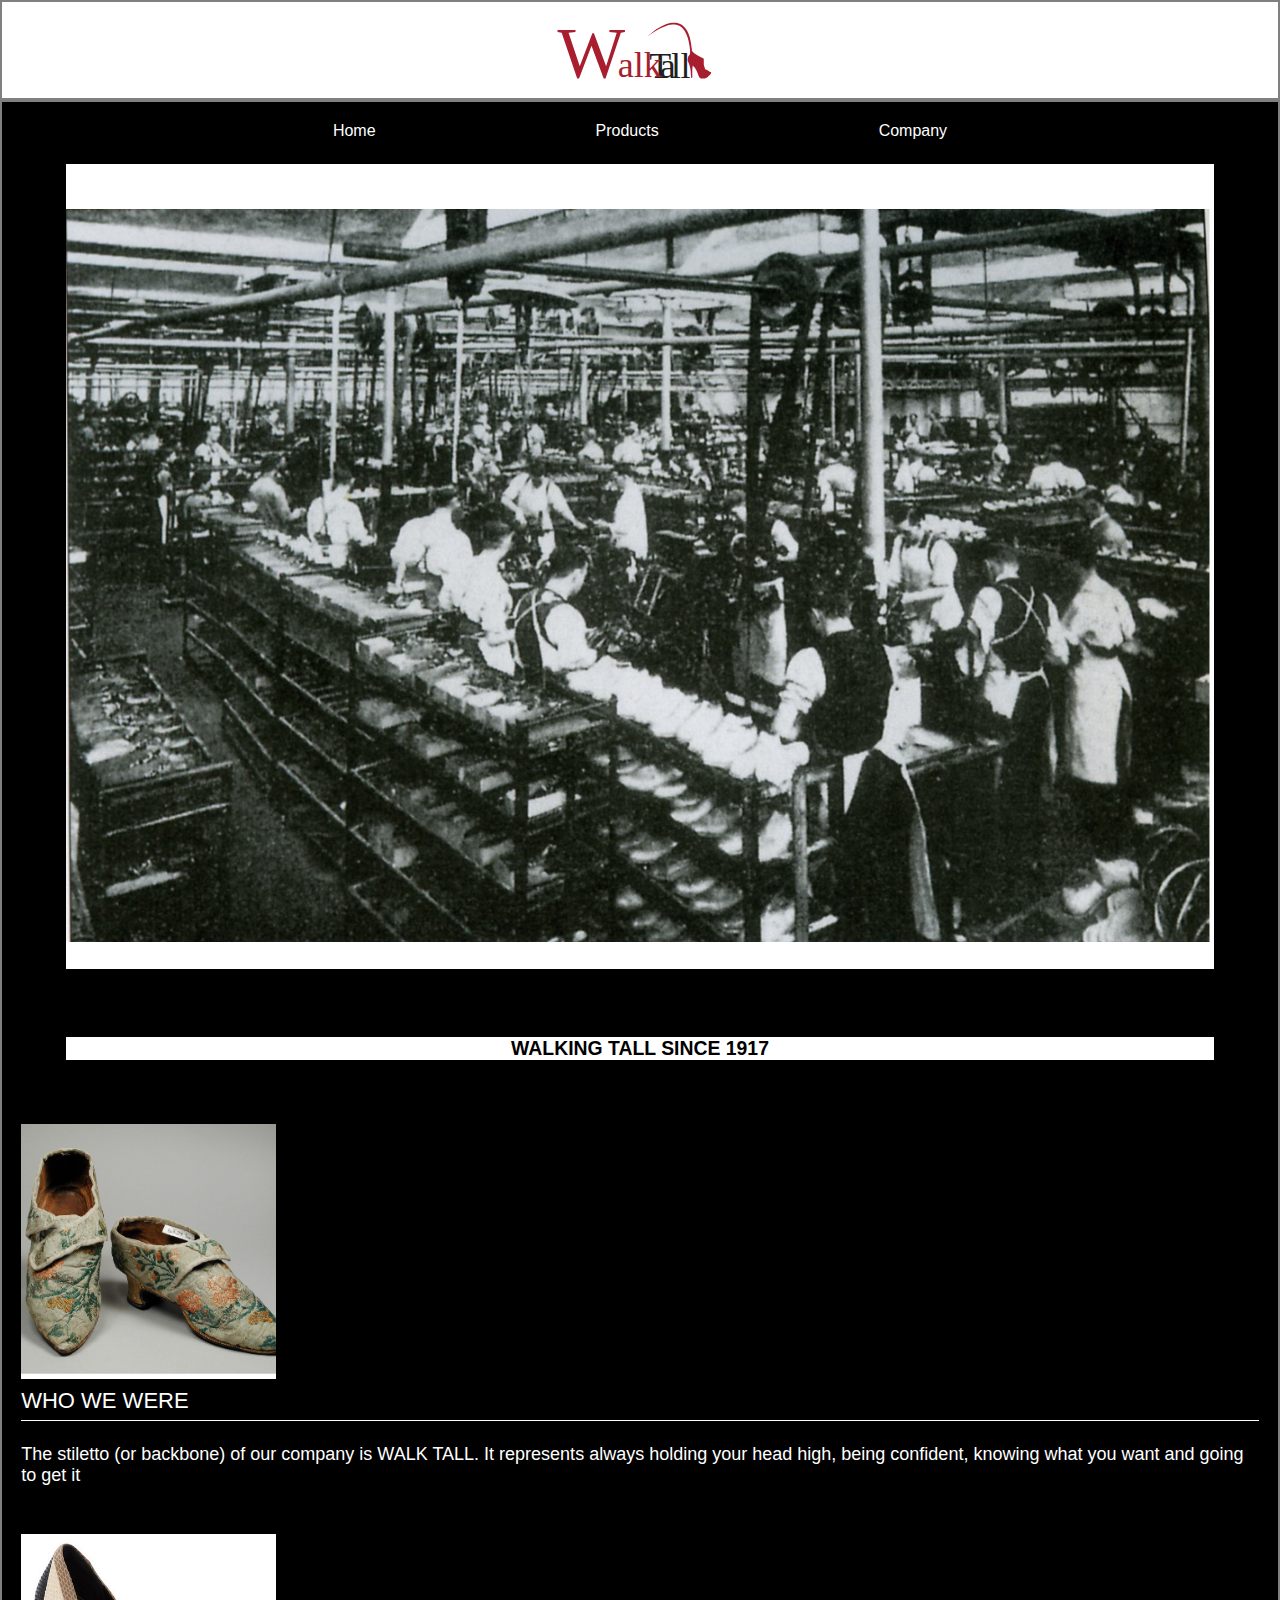
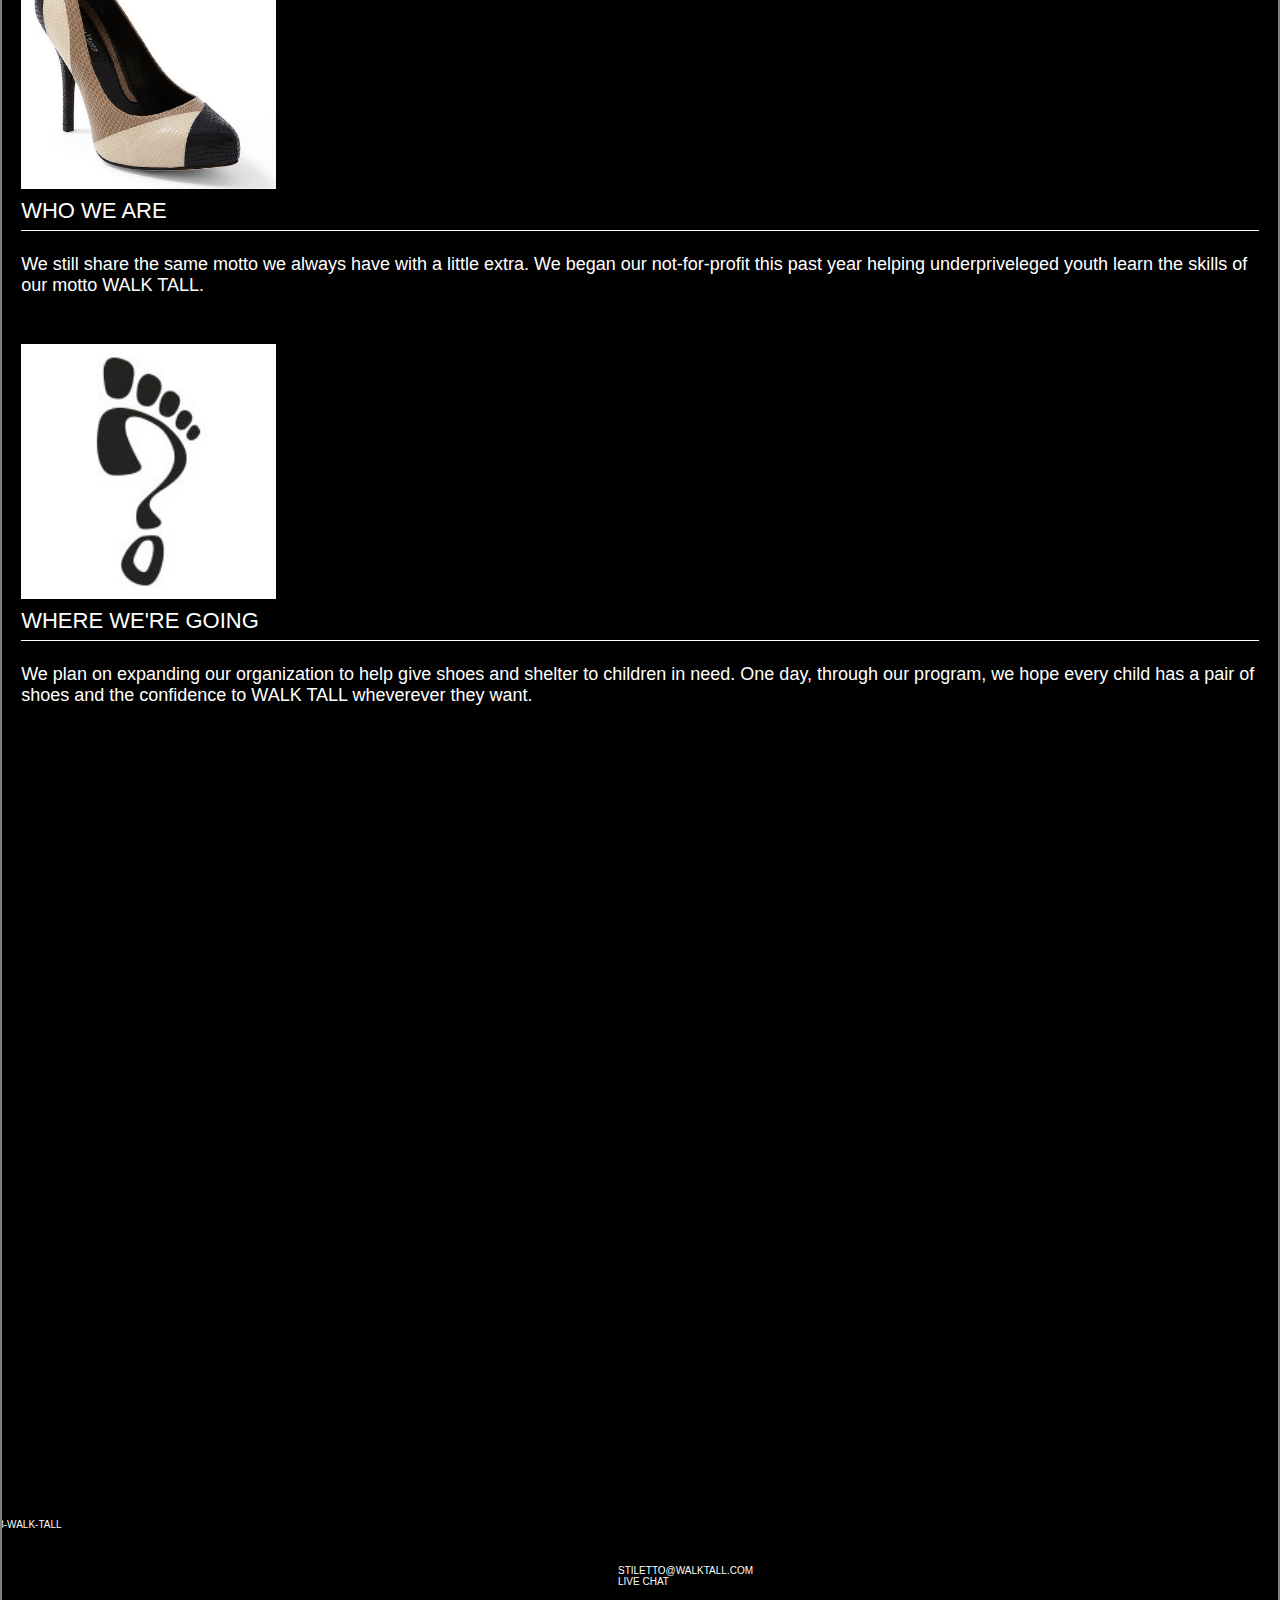
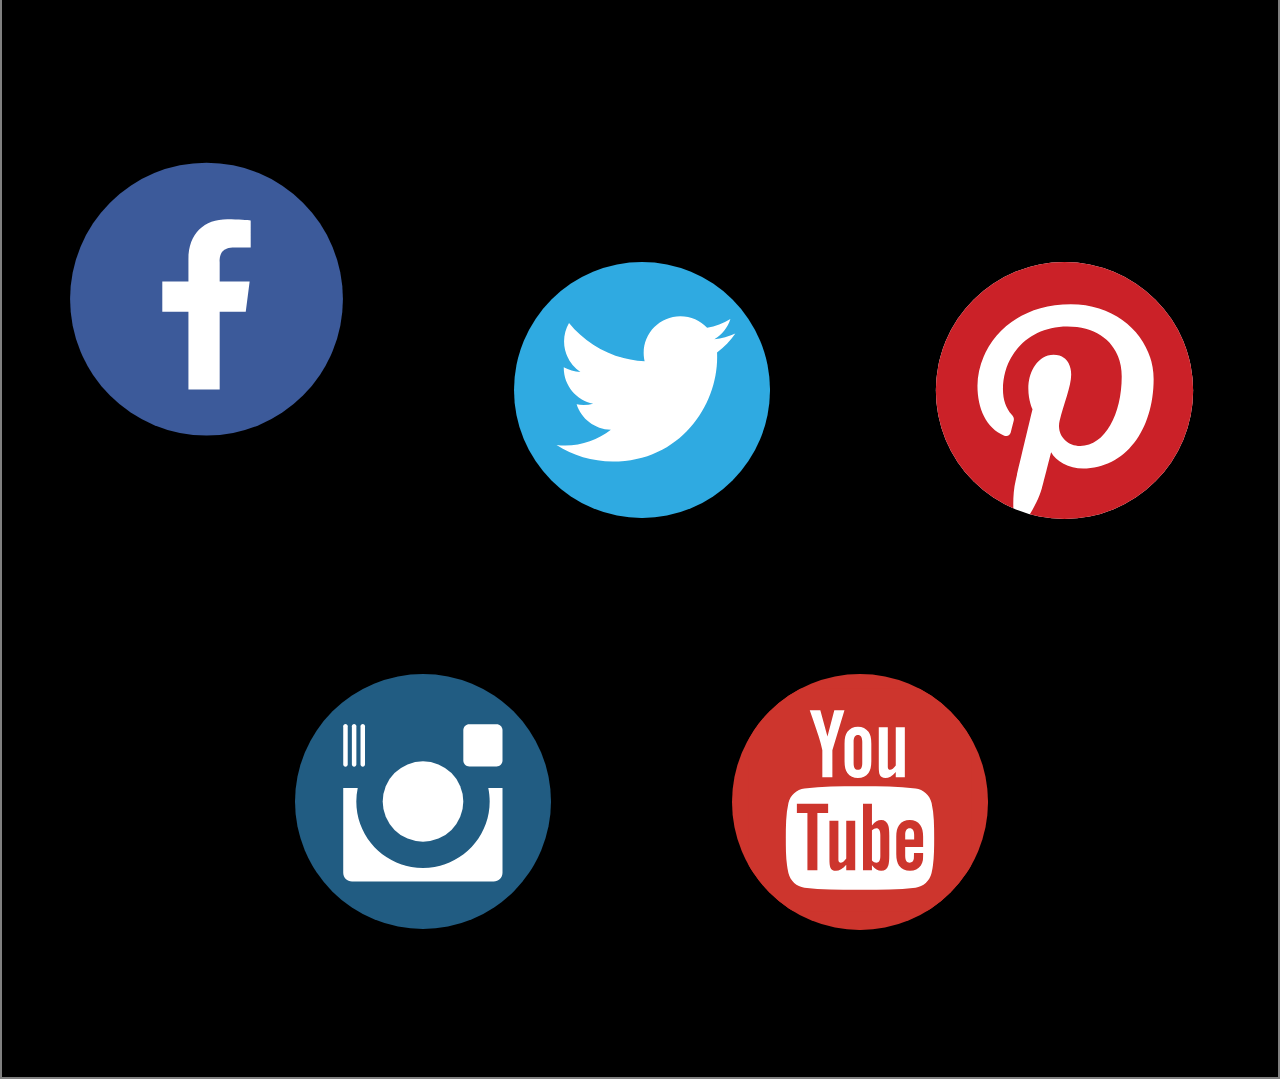
==== commit 35155f91: "editing tedxt" ====
--- a/company.html
+++ b/company.html
@@ -26,14 +26,14 @@
         <img src="images/inside-factory.jpg" alt="inside look on the factory">
     </div>
         
-        <h1> Get to Know All About Us</h1>
+        <h1>Walking tall since 1917</h1>
     
     <div class="whowewere">
     <img src="images/who-we-were.jpg" alt="Old Heels">
     </div>
         
     <h5>Who We Were</h5>
-    <p>The stiletto (or backbone) of our company is WALK TALL. It represents always holding your head high, being confident, knowing what you want and going to get it
+    <p>The stiletto (or backbone) of our company is <span>walk tall.</span> It represents always holding your head high, being confident, knowing what you want and going to get it
     </p>
     
     <div class="whoweare">
@@ -41,7 +41,7 @@
     </div>
         
     <h5>Who We Are</h5>
-    <p>The stiletto (or backbone) of our company is WALK TALL. It represents always holding your head high, being confident, knowing what you want and going to get it
+    <p>We still share the same motto we always have with a little extra. We began our not-for-profit this past year helping underpriveleged youth learn the skills of our motto <span>walk tall.</span>
     </p>
     
     <div class="whereweregoing">
@@ -49,7 +49,7 @@
     </div>
         
     <h5>Where We're Going</h5>
-    <p>The stiletto (or backbone) of our company is WALK TALL. It represents always holding your head high, being confident, knowing what you want and going to get it
+    <p>We plan on expanding our organization to help give shoes and shelter to children in need. One day, through our program, we hope every child has a pair of shoes and the confidence to <span>walk tall</span> wheverever they want. 
     </p>
 
         </article>
--- a/css/general.css
+++ b/css/general.css
@@ -122,7 +122,7 @@
 .number {
     color: white;
     margin-top: 70%;
-    margin-left: -1.1rem;
+    margin-left: -5%;
     text-transform: uppercase;
     font-size: 10px;
     margin-bottom: 10%;
@@ -130,10 +130,11 @@
 
 .email {
     color: white;
-    margin-top: -13.4%;
+    margin-top: -16%;
     margin-left: 45%;
     text-transform: uppercase;
     font-size: 10px;
+    position: absolute;
 }
 
 p   {
@@ -252,8 +253,8 @@
 }
 
 .facebook   {
-    width: 20%;
-    margin: 10% 5%;
+    width: 22%;
+    margin: 18% 5%;
 }
 
 .twitter   {
@@ -284,5 +285,9 @@
 
 footer  {
     padding-bottom: 1rem;
-    margin-top: 70%;
+    margin-top: 20%;
+}
+
+span    {
+    text-transform: uppercase;
 }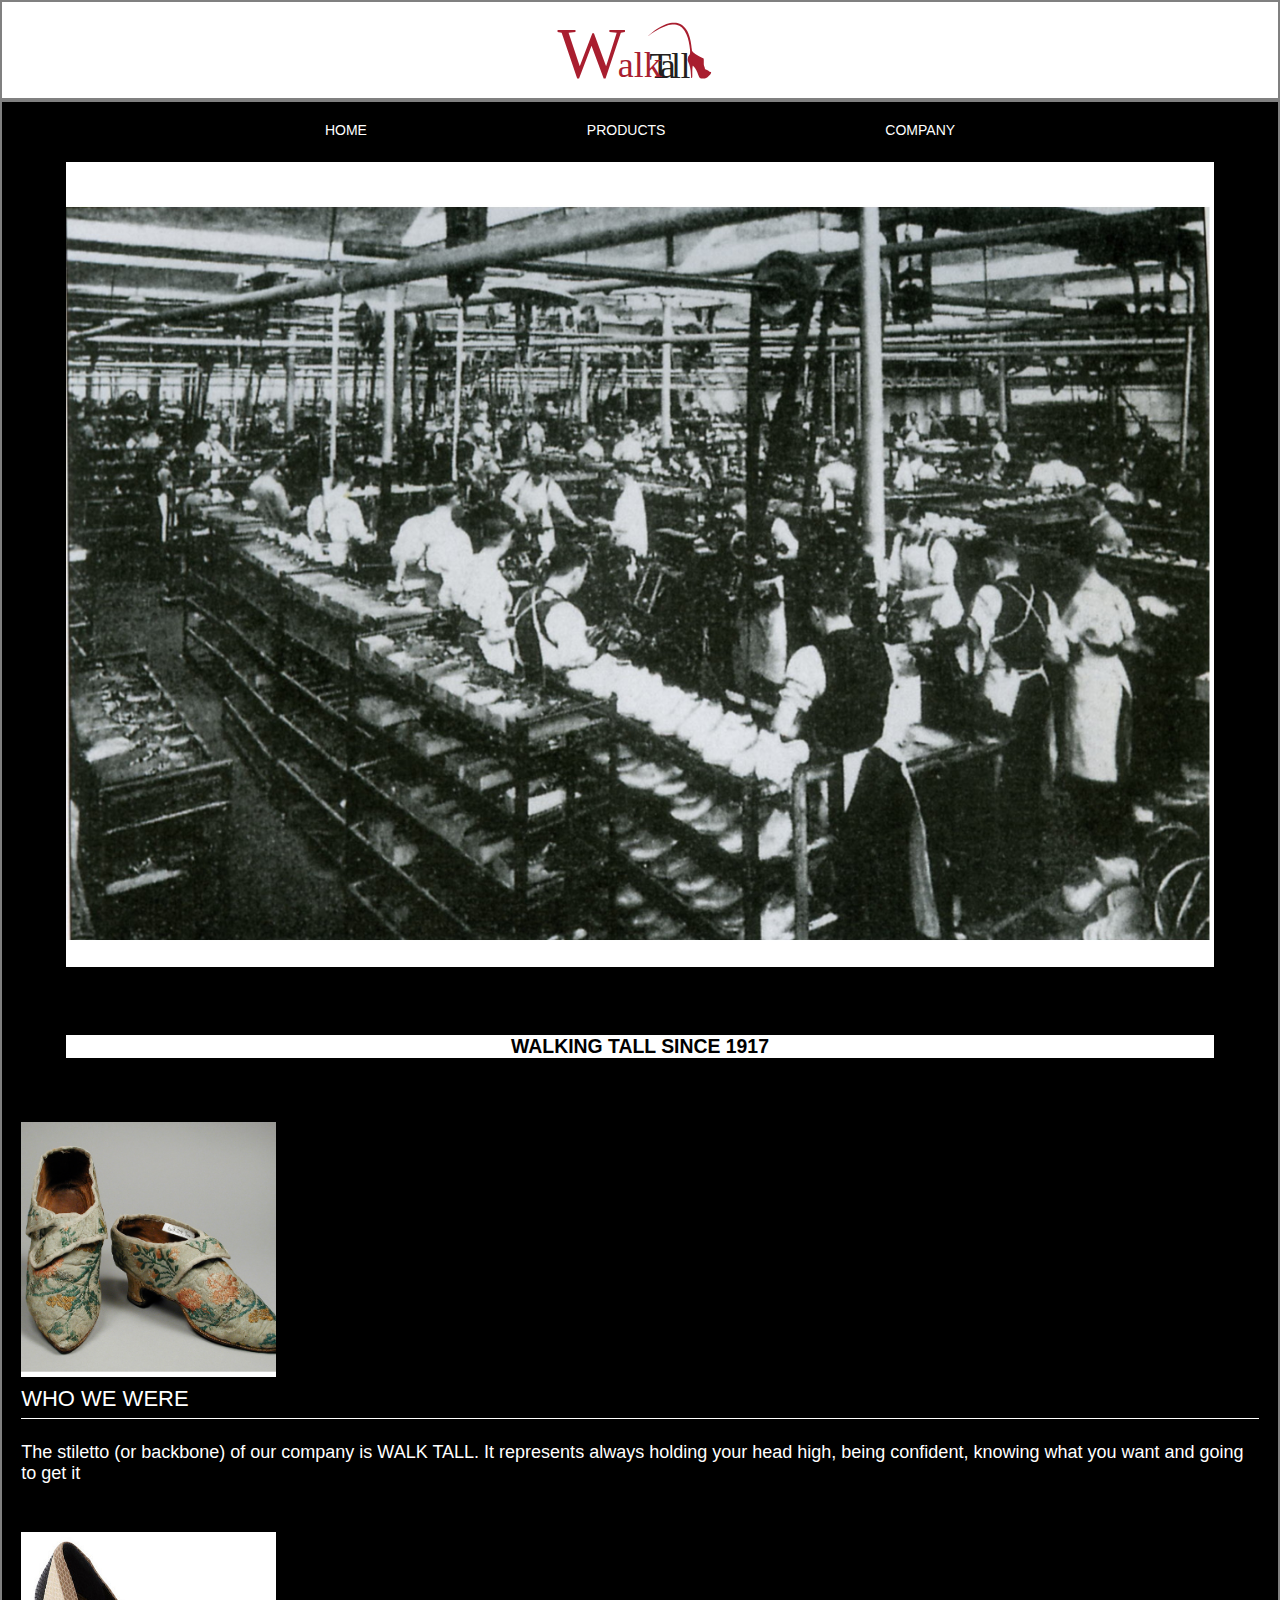
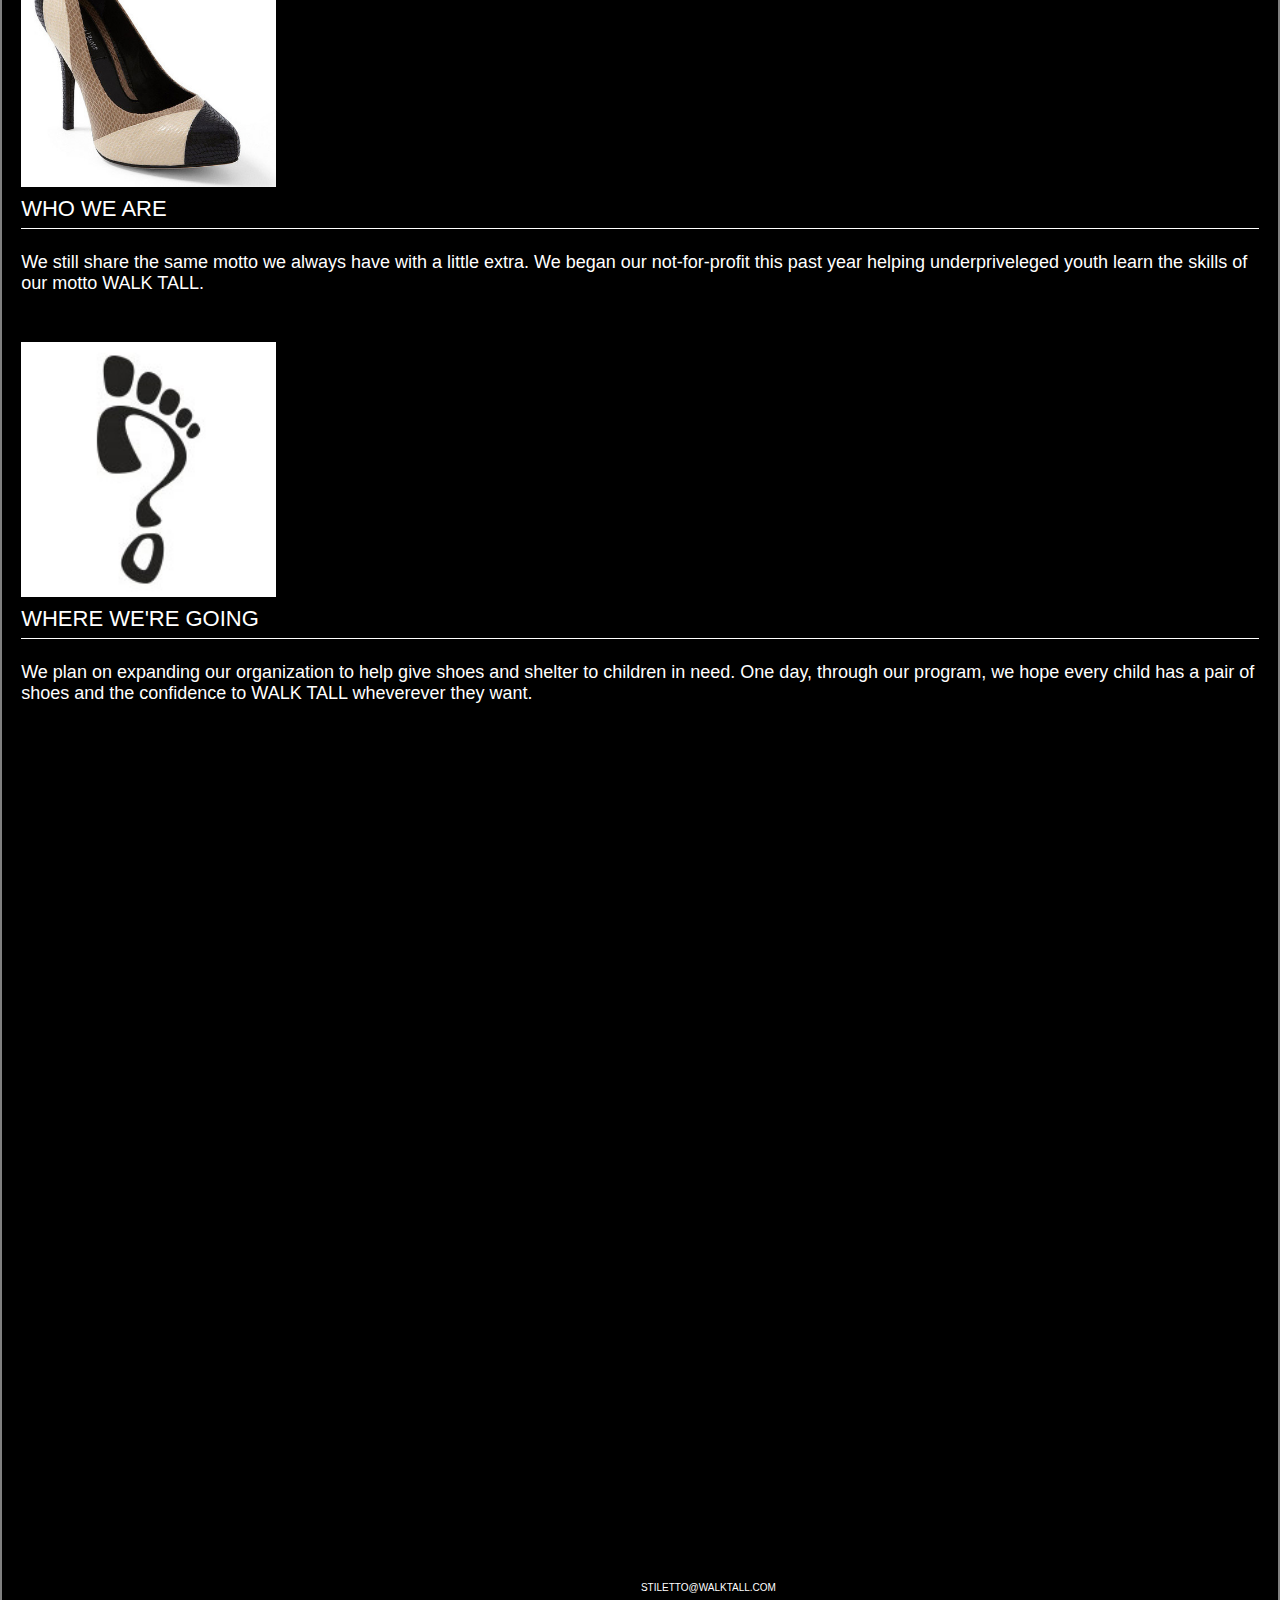
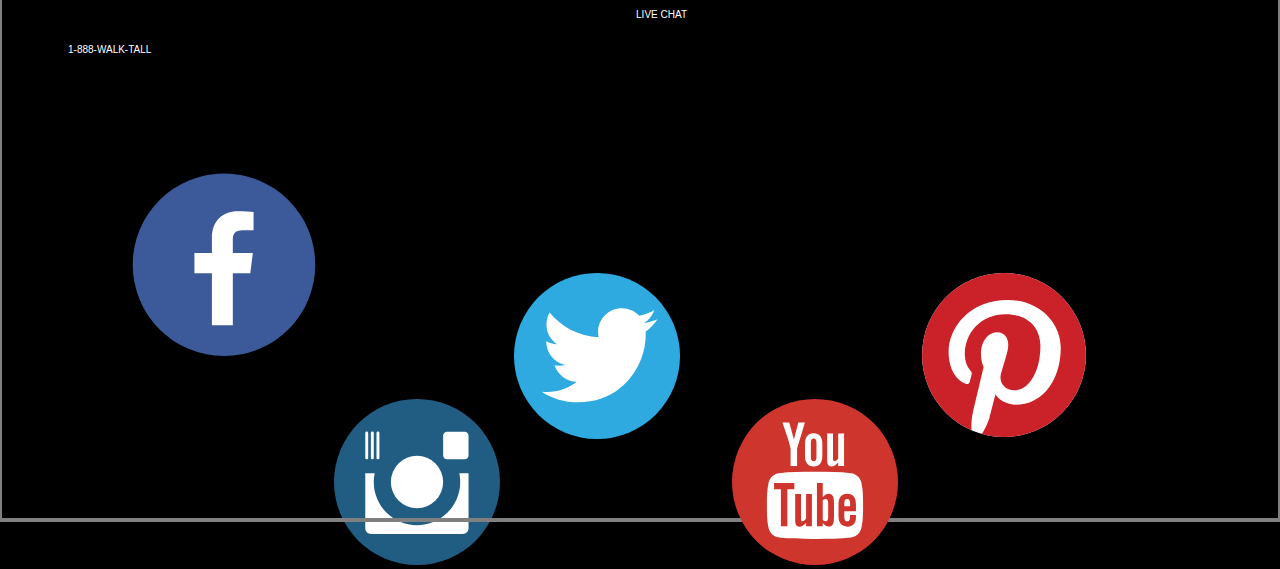
==== commit 3d90f419: "final" ====
--- a/company.html
+++ b/company.html
@@ -65,7 +65,11 @@
             <div class="email">
     
                 <ul type="none">                <li>stiletto@walktall.com</li>
-                
+                </ul>
+                </div>
+                    
+                <div class="livechat">
+            <ul>
                 <li>live chat</li>
             </ul>
         </div>
--- a/css/general.css
+++ b/css/general.css
@@ -66,7 +66,7 @@
 	margin: 0;
 	padding: 1.5rem 10%;
 	color: white;
-	font-size: 1em; 
+	font-size: 14px; 
 	text-decoration: none;
 }
 
@@ -119,22 +119,40 @@
     background-color: white;
 }
 
+ul  {
+    list-style: none;
+}
+
+li  {
+    color: white;
+    margin-left: 2%;
+    text-transform: uppercase;
+    font-size: 10px;
+
+}
+
 .number {
     color: white;
     margin-top: 70%;
     margin-left: -5%;
     text-transform: uppercase;
     font-size: 10px;
-    margin-bottom: 10%;
+    padding-left: 0;
+    position: relative;
+    left: 5%;
+
 }
 
 .email {
-    color: white;
-    margin-top: -16%;
-    margin-left: 45%;
-    text-transform: uppercase;
-    font-size: 10px;
-    position: absolute;
+    position: relative;
+    left: 45%;
+    margin-top: -7%;
+}
+
+.livechat   {
+    position: relative;
+    left: 45%;
+    padding-right: 19%;
 }
 
 p   {
@@ -241,7 +259,7 @@
 }
 
 .product7    {
-   width: 40%;
+    width: 40%;
     margin-left: 5%;
     position: absolute;
     margin-left: 54%;
@@ -253,39 +271,39 @@
 }
 
 .facebook   {
-    width: 22%;
-    margin: 18% 5%;
+    width: 14.8%;
+    margin: 11.8% 10%;
 }
 
 .twitter   {
-    width: 20%;
-    margin: 8% 5%;
+    width: 13%;
+    margin: 8% 2%;
     position: absolute;
     margin-left: 40%;
 }
 
 .pinterest   {
-    width: 26%;
-    margin: 8% 1%;
+    width: 16.6%;
+    margin: 8% 0%;
     position: absolute;
     margin-left: 70%;
 }
 
 .youtube  {
-    width: 20%;
-    margin: 0 5%;
+    width: 13%;
+    margin: -9% 5%;
     position: absolute;
     margin-left: 57%;
 }
 
 .instagram  {
-    width: 20%;
-    margin: 10% 23%;
+    width: 13%;
+    margin: -9% 26%;
 }
 
 footer  {
-    padding-bottom: 1rem;
-    margin-top: 20%;
+    padding-bottom: 4rem;
+    margin-top: 80%;
 }
 
 span    {
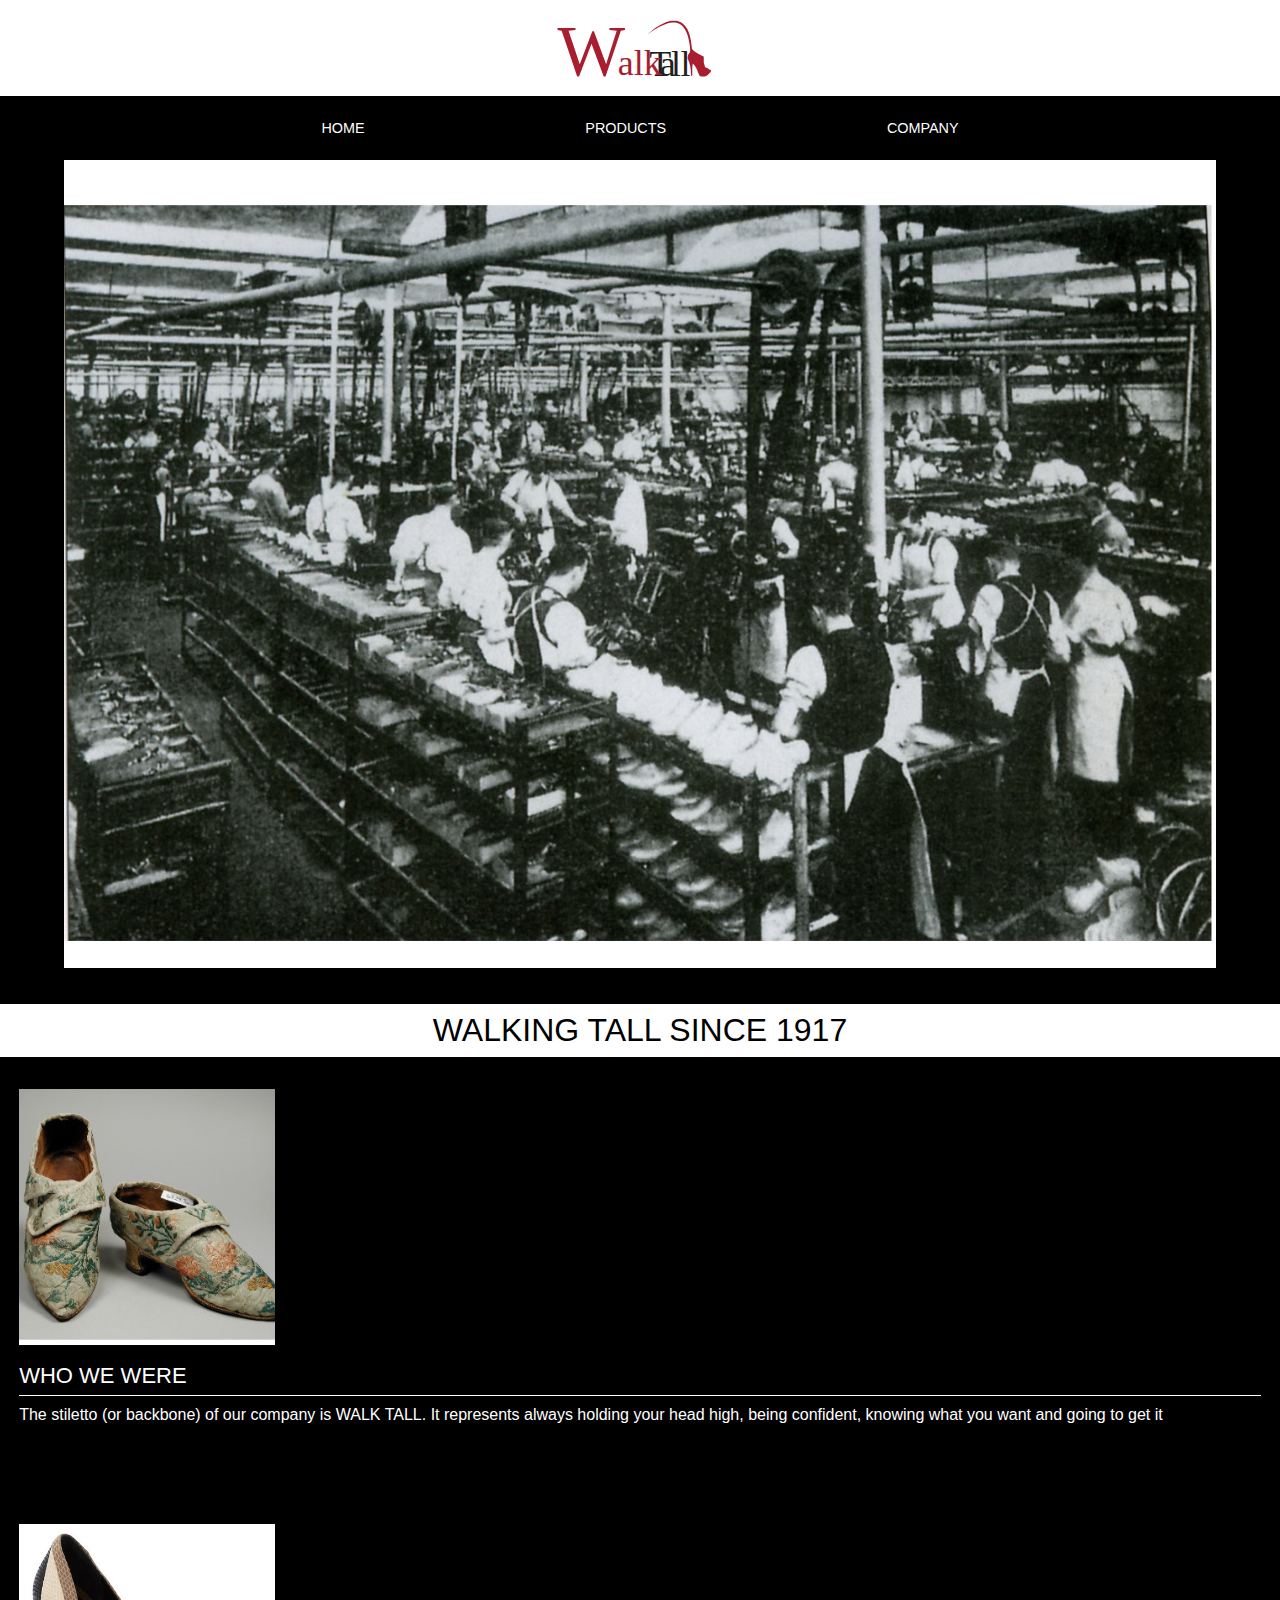
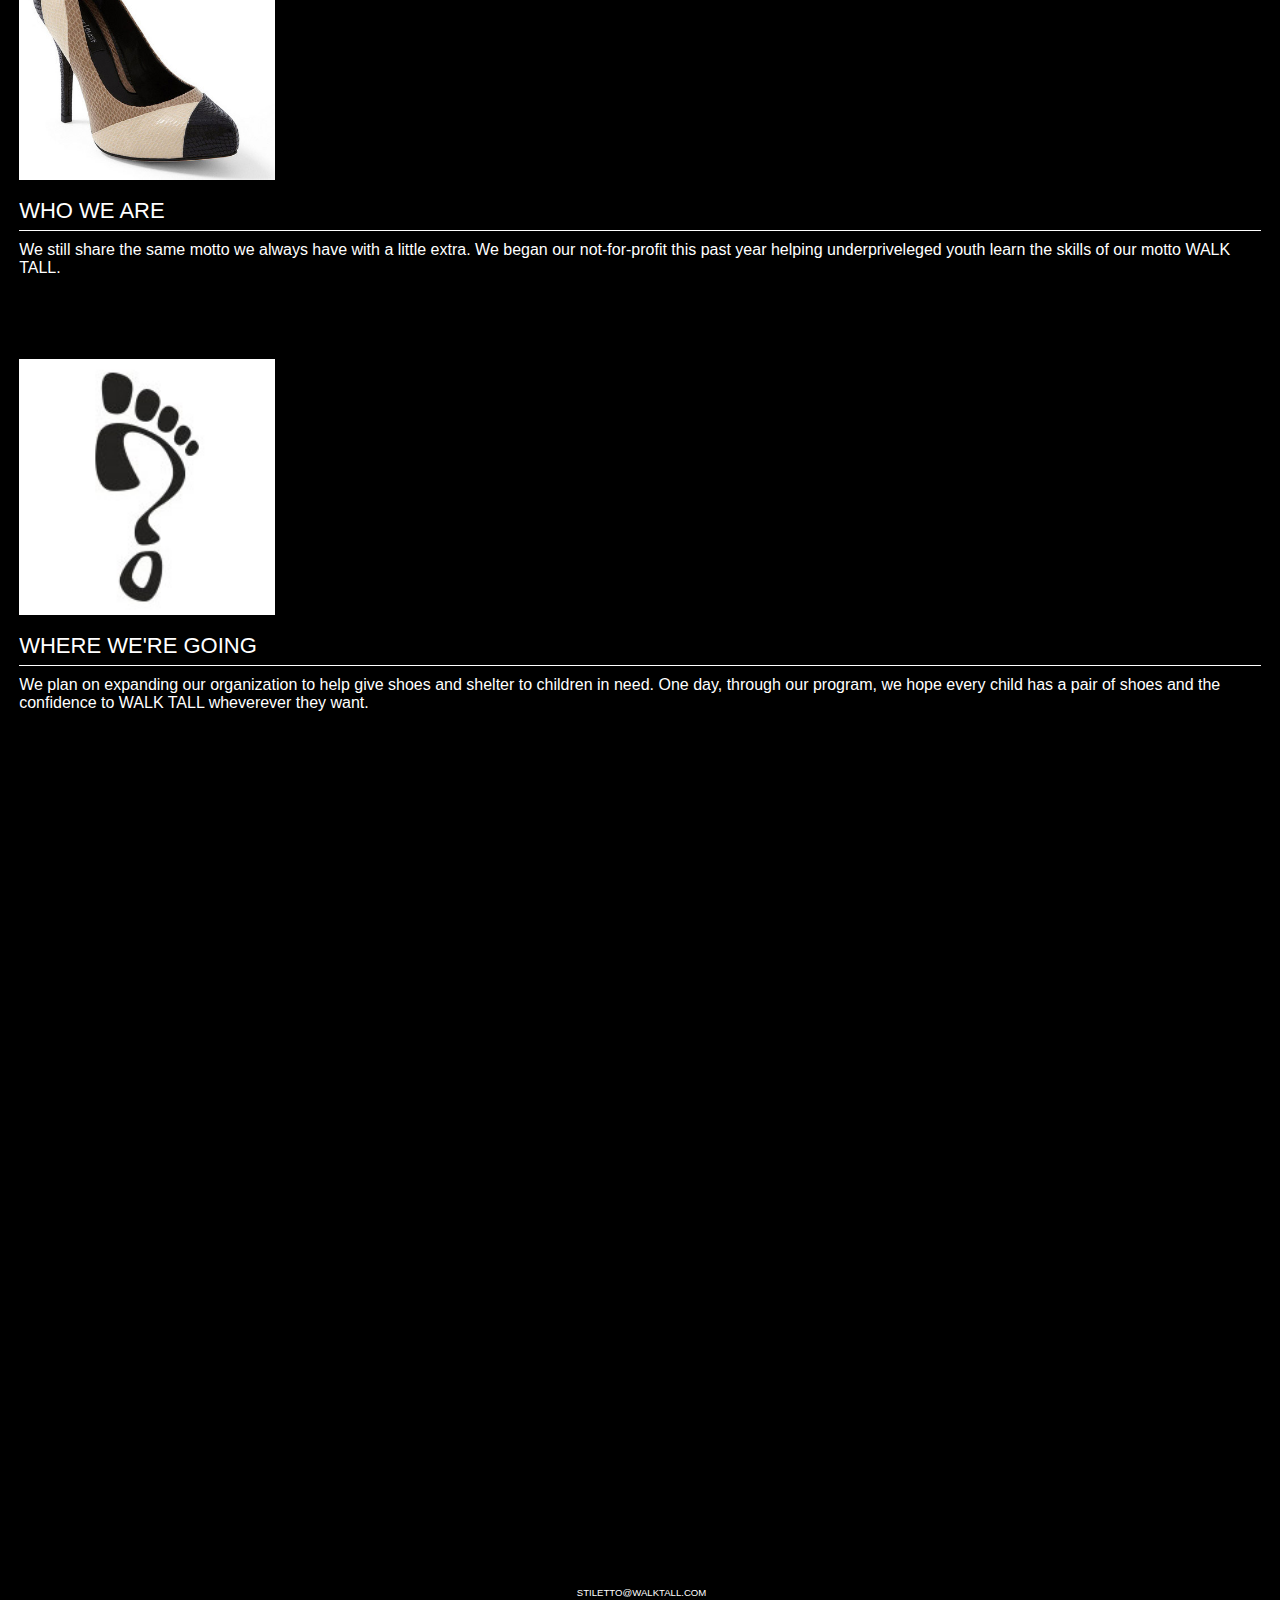
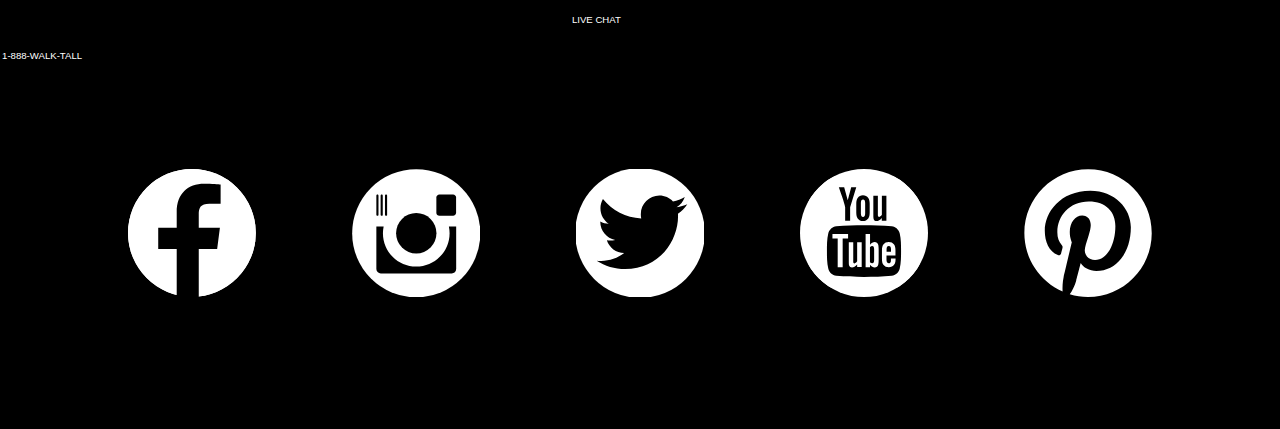
==== commit ffe15e9a: "complete" ====
--- a/company.html
+++ b/company.html
@@ -74,25 +74,25 @@
             </ul>
         </div>
         
- <a href="http://www.pinterest.com">
+ <a href="http://www.pinterest.com/search/pins/?q=heels">
         <div class="pinterest">
             <img src="images/pinterest.svg" alt="pinterest logo">
         </div>
             </a>
         
-        <a href="http://www.twitter.com">
+        <a href="https://twitter.com/BestHeeIs">
         <div class="twitter">
             <img src="images/twitter.svg" alt="twitter logo">
         </div>
             </a>
         
-        <a href="http://www.facebook.com">
+        <a href="https://www.facebook.com/HeelsOfficialPage">
         <div class="facebook">
             <img src="images/facebook.svg" alt="facebook logo">
         </div>
             </a>
         
-         <a href="http://www.youtube.com">
+         <a href="https://www.youtube.com/watch?v=qpLFwnc_8sw">
         <div class="youtube">
             <img src="images/youtube.svg" alt="youtube logo">
         </div>
--- a/css/general.css
+++ b/css/general.css
@@ -22,10 +22,17 @@
 }
 
 body {
-    outline: grey  solid 4px;
+    width: 100%;
     margin: 2px;
     padding: 0;
     background-color: black;
+}
+
+html,body
+{
+    width: 100%;
+    margin: 0px;
+    overflow-x: hidden; 
 }
 
 .walktall {
@@ -40,7 +47,7 @@
     overflow: hidden;
     height: 6rem;
     stroke: red;
-    outline: grey solid 4px;
+    outline: black solid 1rem;
 }
 
 .nav-top {
@@ -66,16 +73,8 @@
 	margin: 0;
 	padding: 1.5rem 10%;
 	color: white;
-	font-size: 14px; 
+	font-size: .9rem; 
 	text-decoration: none;
-}
-
-h1  {
-    font-size: 22px;
-    margin-left: 10px;
-    text-align: left;
-    font-weight: 400;
-    color: white;
 }
 
 img {
@@ -88,11 +87,9 @@
 }
 
 h1  {
-    color: white;
-    margin: 5%;
     text-transform: uppercase;
     font-weight: bold;
-    font-size: 19.4px;
+    font-size: 2rem;
     text-align: center;
     color: black;
     background-color: white;
@@ -113,10 +110,11 @@
 }
 
 figcaption {
-    font-size: 16px;
+    font-size: 1rem;
     padding: .5rem 5%;
     text-transform: uppercase;
     background-color: white;
+    text-align: center;
 }
 
 ul  {
@@ -127,76 +125,74 @@
     color: white;
     margin-left: 2%;
     text-transform: uppercase;
-    font-size: 10px;
+    font-size: .6rem;
 
 }
 
 .number {
-    color: white;
     margin-top: 70%;
     margin-left: -5%;
     text-transform: uppercase;
-    font-size: 10px;
     padding-left: 0;
     position: relative;
-    left: 5%;
 
 }
 
 .email {
     position: relative;
-    left: 45%;
+    left: 40%;
     margin-top: -7%;
 }
 
 .livechat   {
     position: relative;
-    left: 45%;
+    left: 40%;
     padding-right: 19%;
+}
+
+.firstpicture   {
+    margin: 0 auto;
+    width: 90%;
+}
+
+h5  {
+    color: white;
+    text-transform: uppercase;
+    font-size: 22px;
+    font-weight: lighter;
+    margin-left: 1.2rem;
+    margin-top: .5rem;
+    border-bottom:  1px solid white;
+    margin-right: 1.2rem;
+    padding: 6px 0;
+    margin-bottom: 1.5rem;
+}
+
+.whowewere  {
+   width:20%;
+    margin-left: 1.2rem;
+}
+
+.whoweare   {
+   width:20%;
+    margin-left: 1.2rem;
+    margin-top: 8rem;
+}
+
+.whereweregoing {
+   width:20%;
+    margin-left: 1.2rem;
+    margin-top: 8rem;
 }
 
 p   {
     color: white;
-    font-size: 18px;
+    font-size: 1rem;
     font-weight: lighter;
     padding-right: 1.2rem;
     padding-left: 1.2rem;
     margin-top: -14px;
-    margin-bottom: -5rem;
-}
-
-h5  {
-    color: white;
-    text-transform: uppercase;
-    font-size: 22px;
-    font-weight: lighter;
-    margin-left: 1.2rem;
-    margin-top: -1px;
-    border-bottom:  1px solid white;
-    margin-right: 1.2rem;
-    padding: 6px 0;
-}
-
-.firstpicture   {
-    margin: 0 auto;
-    width: 90%;
-}
-
-.whowewere  {
-   width:20%;
-    margin-left: 1.2rem;
-}
-
-.whoweare   {
-   width:20%;
-    margin-left: 1.2rem;
-    margin-top: 8rem;
-}
-
-.whereweregoing {
-   width:20%;
-    margin-left: 1.2rem;
-    margin-top: 8rem;
+    position: absolute;
 }
 
 .largepicture   {
@@ -234,6 +230,16 @@
     margin-left: 5%;
 }
 
+h1 {
+    margin: 2rem 0;
+    font-weight: normal;
+    font-size: 2rem;
+    text-align: center;
+    text-transform: uppercase;
+    background-color: white;
+    padding: .5rem 0;
+}
+
 .product3    {
     width: 40%;
     margin-left: 5%;
@@ -268,42 +274,48 @@
 .product8    {
     width: 40%;
     margin-left: 5%;
+    position: absolute;
 }
 
 .facebook   {
-    width: 14.8%;
-    margin: 11.8% 10%;
+    width: 10%;
+    position: absolute;
+    left: 10%;
+    padding: 10% 0;
 }
 
 .twitter   {
-    width: 13%;
-    margin: 8% 2%;
-    position: absolute;
-    margin-left: 40%;
+    width: 10%;
+    position: absolute;
+    left: 45%;
+    padding: 10% 0;
 }
 
 .pinterest   {
-    width: 16.6%;
-    margin: 8% 0%;
-    position: absolute;
-    margin-left: 70%;
+    width: 10%;
+    position: absolute;
+    margin-left: 80%;
+    padding: 10% 0;
 }
 
 .youtube  {
-    width: 13%;
-    margin: -9% 5%;
-    position: absolute;
-    margin-left: 57%;
+    width: 10%;
+    position: absolute;
+    left: 62.5%;
+    padding: 10% 0;
 }
 
 .instagram  {
-    width: 13%;
-    margin: -9% 26%;
+    width: 10%;
+    position: absolute;
+    left: 27.5%;
+    padding: 10% 0;
 }
 
 footer  {
-    padding-bottom: 4rem;
-    margin-top: 80%;
+    padding-top: 5%;
+    padding-bottom: 15%;
+
 }
 
 span    {
